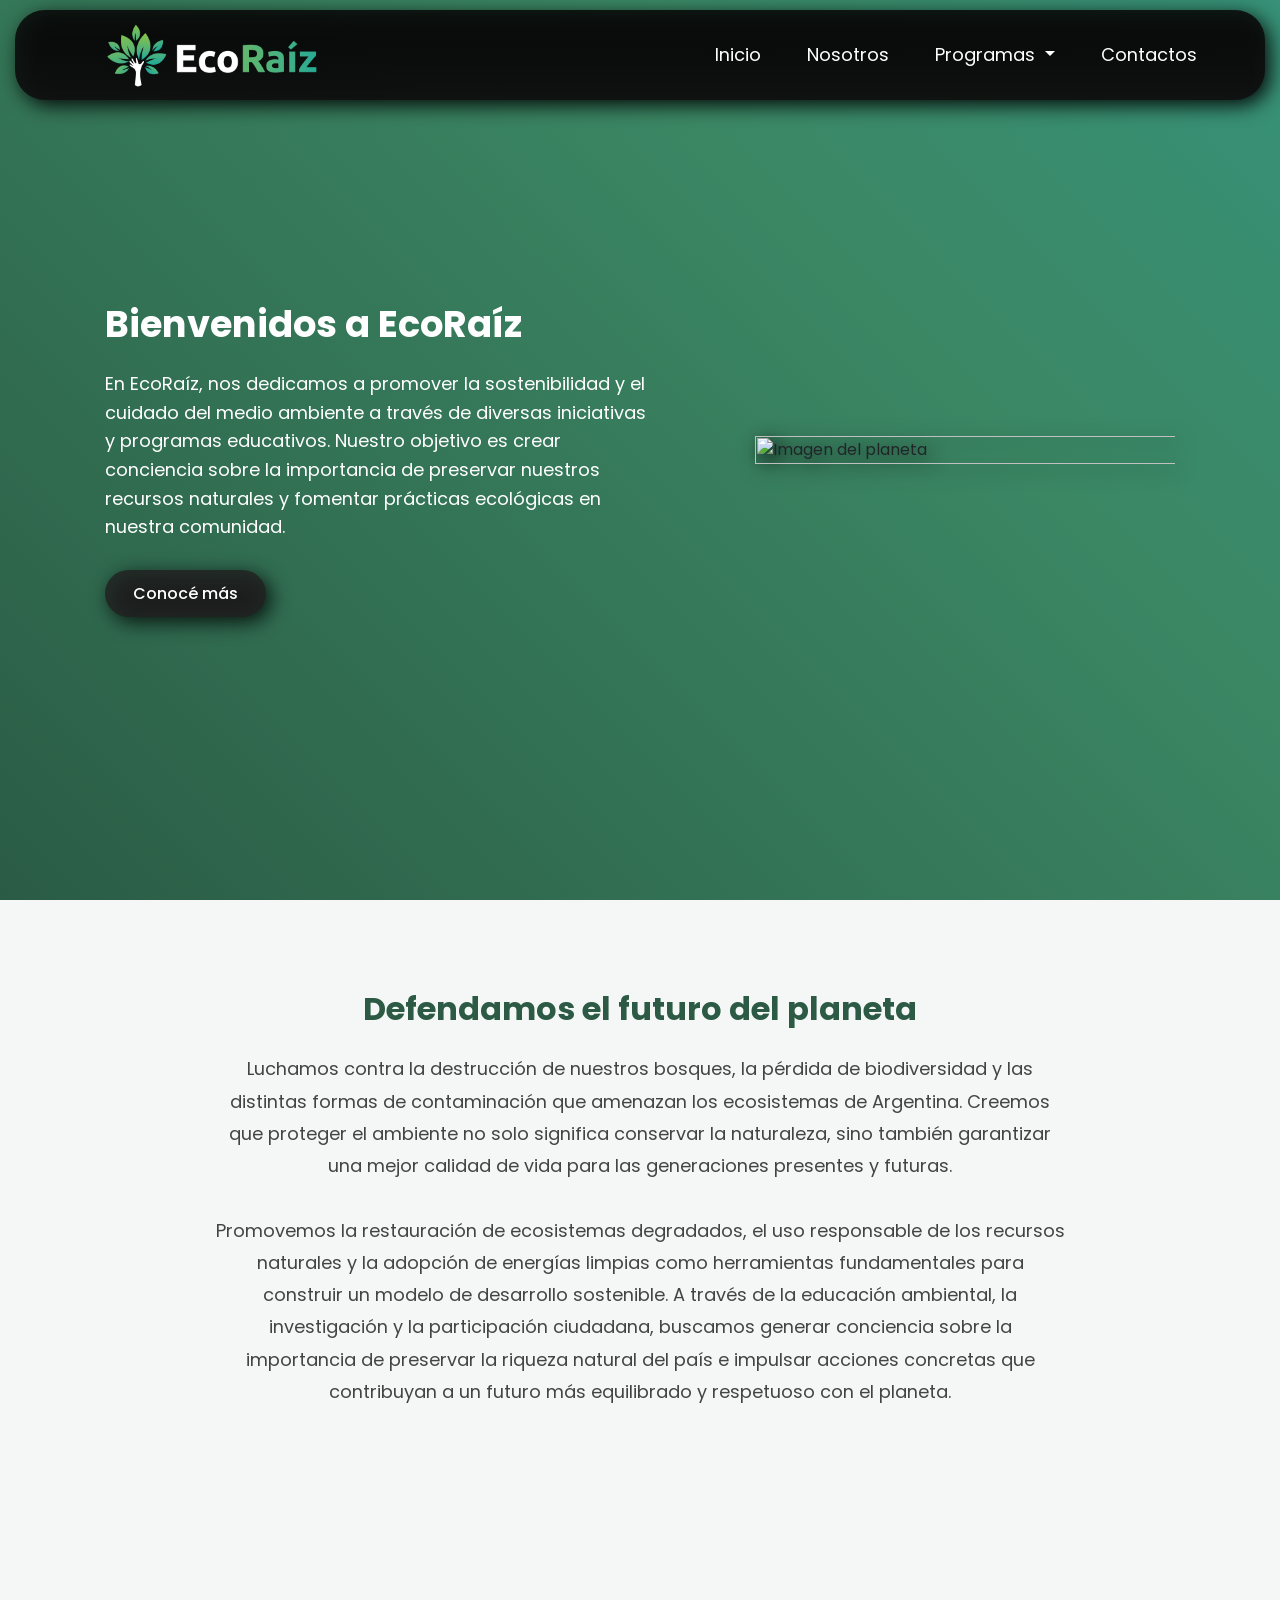
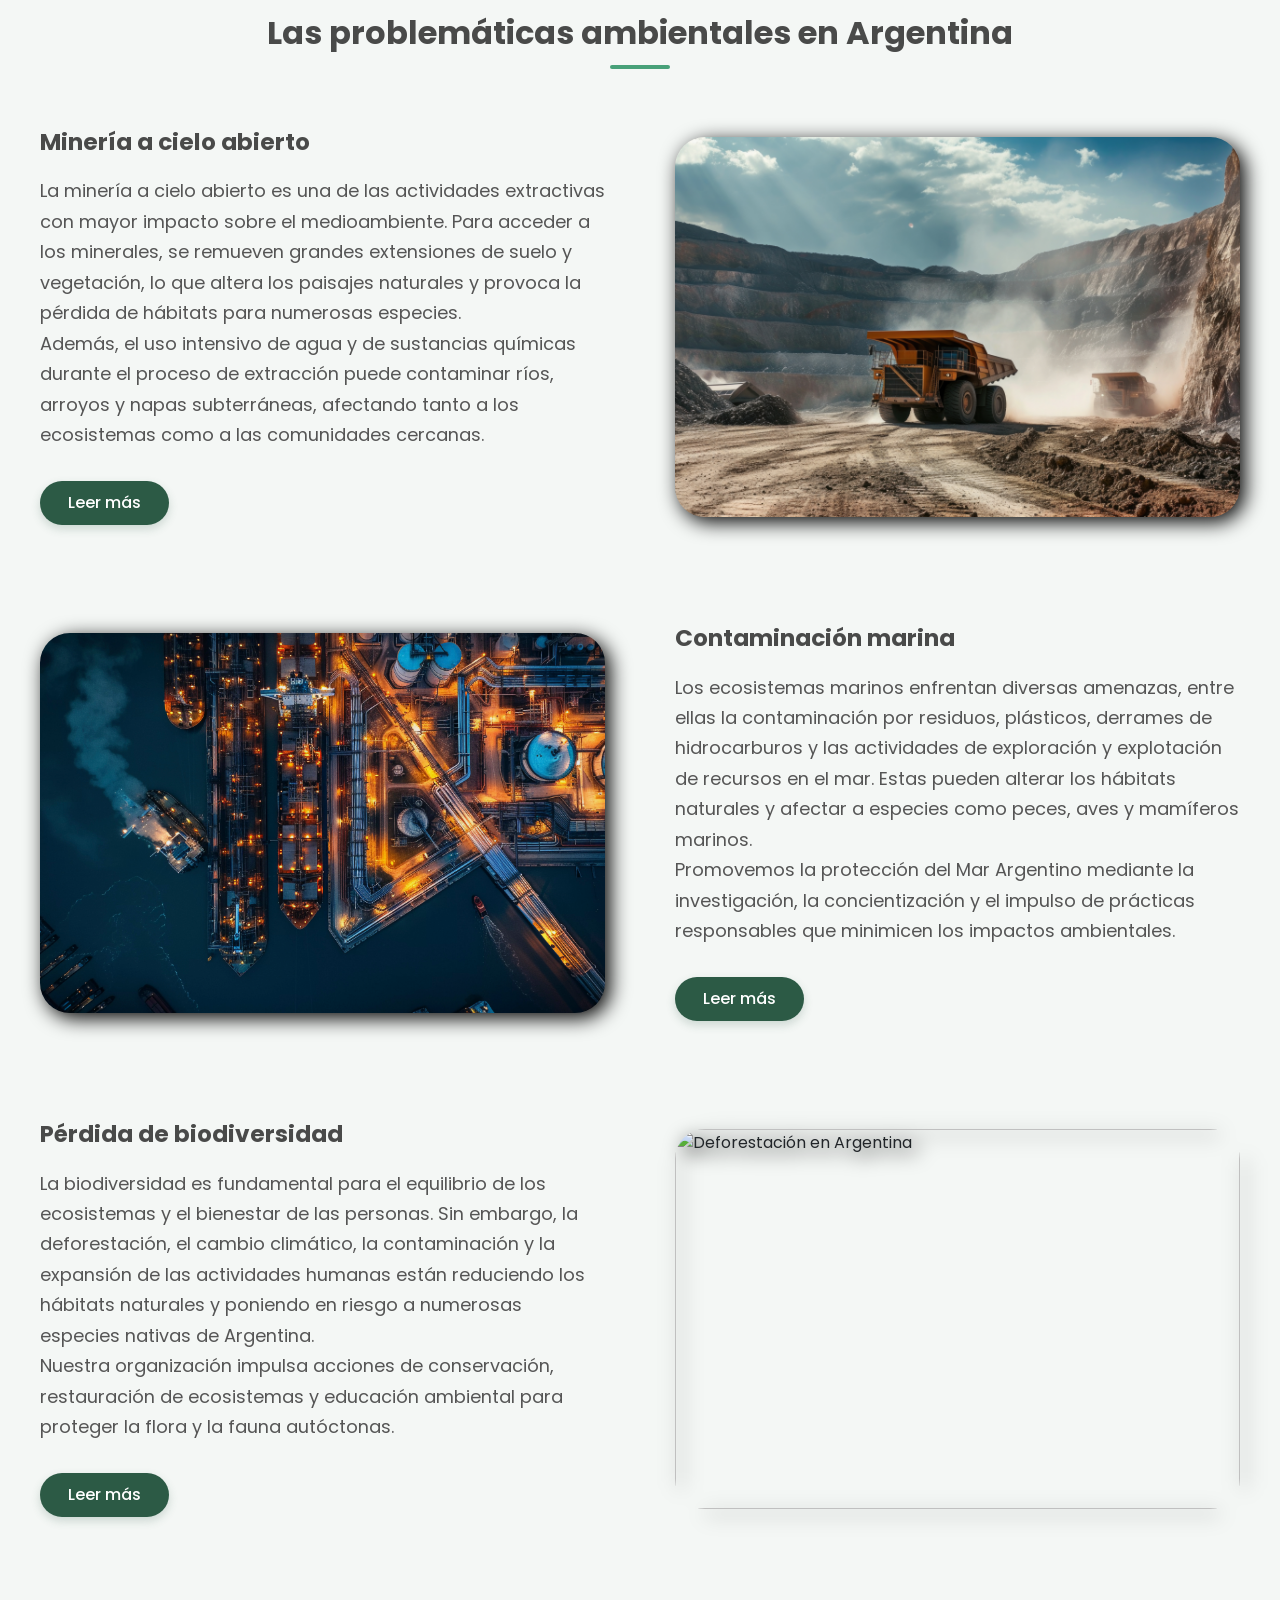
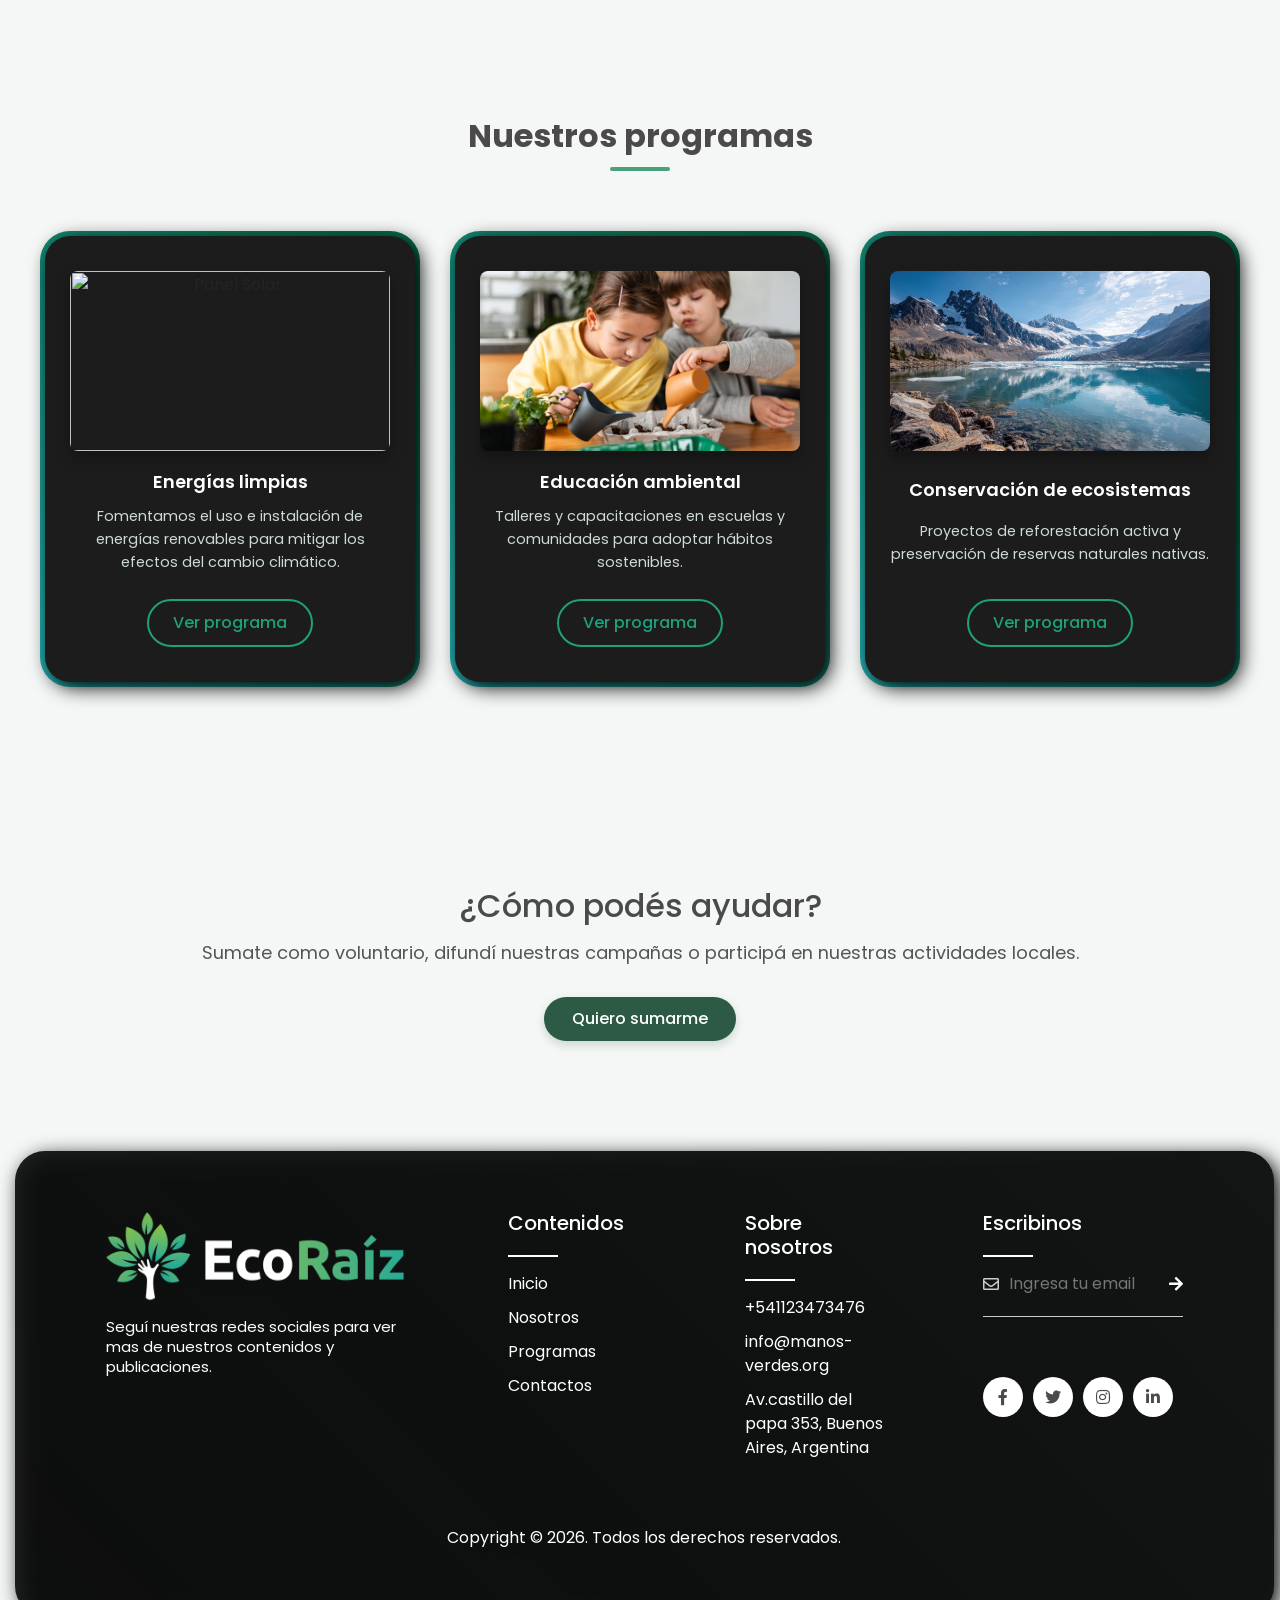
==== index.html @ 41d7d6b5 "index modelo terminado (puede modificarse)" ====
<DOCTYPE hmtl>
    <html lang="es">
        <head>
            <meta charset="UTF-8">
            <meta name="viewport" content="width=device-width, initial-scale=1.0">
            <link rel="preconnect" href="https://fonts.googleapis.com">
            <link rel="preconnect" href="https://fonts.gstatic.com" crossorigin>
            <link href="https://fonts.googleapis.com/css2?family=DM+Sans:ital,opsz,wght@0,9..40,100..1000;1,9..40,100..1000&family=Poppins:ital,wght@0,100;0,200;0,300;0,400;0,500;0,600;0,700;0,800;0,900;1,100;1,200;1,300;1,400;1,500;1,600;1,700;1,800;1,900&family=Ubuntu:ital,wght@0,300;0,400;0,500;0,700;1,300;1,400;1,500;1,700&display=swap" rel="stylesheet">
            <title>EcoRaíz</title>
            <link href="https://cdn.jsdelivr.net/npm/bootstrap@5.3.8/dist/css/bootstrap.min.css" rel="stylesheet" integrity="sha384-sRIl4kxILFvY47J16cr9ZwB07vP4J8+LH7qKQnuqkuIAvNWLzeN8tE5YBujZqJLB" crossorigin="anonymous">
            <link rel="stylesheet" type="text/css" href="https://cdnjs.cloudflare.com/ajax/libs/font-awesome/5.15.1/css/all.min.css">
            <link rel="stylesheet" href="./CSS/estilos_css.css">
        </head>
        <body>
            <!-- Encabezado con navegación -->
            <header class="header">
                <div class="logo-container">
                    <a href="index.html" class="logo-link">
                        <img src="img/logo/green-tree-ver-2.png" alt="Logo de EcoRaíz" class="logo">
                    </a>
                </div>
    
                <button class="menu-toggle-btn d-md-none" type="button" data-bs-toggle="collapse" data-bs-target="#navbarNav" aria-controls="navbarNav" aria-expanded="false" aria-label="Toggle navigation">
                    <i class="fas fa-bars"></i>
                </button>

                <nav class="main-nav collapse d-md-flex" id="navbarNav">
                    <ul class="main-nav-list">
                        <li class="main-nav-item"><a class="main-nav-link" href="index.html">Inicio</a></li>
                        <li class="main-nav-item"><a class="main-nav-link" href="nosotros.html">Nosotros</a></li>
            
                        <li class="main-nav-item dropdown">
                            <a class="main-nav-link dropdown-toggle" href="#" id="navbarDropdown" role="button" data-bs-toggle="dropdown" aria-expanded="false">
                                Programas
                            </a>
                            <ul class="dropdown-menu sub-nav-list" aria-labelledby="navbarDropdown">
                                <li><a class="dropdown-item sub-nav-link" href="./programas.html">Energías limpias</a></li>
                                <li><a class="dropdown-item sub-nav-link" href="./Educacion-ambiental-programa.html">Educación ambiental</a></li>
                                <li><a class="dropdown-item sub-nav-link" href="./conservacion-ecosistema-programa.html">Conservación de ecosistemas</a></li>
                            </ul>
                        </li>
            
                        <li class="main-nav-item"><a class="main-nav-link" href="contactos.html">Contactos</a></li>
                    </ul>
                </nav>
            </header>

            <main>
                <!-- Sección hero -->
                <section class="section-hero" id="Bienvenida">
                    <div class="section-content">
                        <div class="hero-details">
                            <h1 class="title">Bienvenidos a EcoRaíz</h1>
                            <p class="description">En EcoRaíz, nos dedicamos a promover la sostenibilidad y el cuidado del medio ambiente a través de diversas iniciativas y programas educativos. 
                            Nuestro objetivo es crear conciencia sobre la importancia de preservar nuestros recursos naturales y fomentar prácticas ecológicas en nuestra comunidad.</p>
                            <div class="buttons">
                                <a href="nosotros.html" class="button-about-us">Conocé más</a>
                            </div>
                        </div>
    
                        <div class="hero-image-wrapper auto-rotate">
                            <img src="img/paisajes/Vector 3d.png" alt="Imagen del planeta" class="hero-image"        >
                        </div>
                    </div>
                </section>

                <!-- Sección accion -->
                <section id="Acción" class="section-middle">
                    <div class="section-content-action">
                        <h2>Defendamos el futuro del planeta</h2>
                        <p>Luchamos contra la destrucción de nuestros bosques, la pérdida de biodiversidad y las distintas formas de contaminación que amenazan los ecosistemas de Argentina. Creemos que proteger el ambiente no solo significa conservar la naturaleza, sino también garantizar una mejor calidad de vida para las generaciones presentes y futuras. <br><br>
                        Promovemos la restauración de ecosistemas degradados, el uso responsable de los recursos naturales y la adopción de energías limpias como herramientas fundamentales para construir un modelo de desarrollo sostenible. A través de la educación ambiental, la investigación y la participación ciudadana, buscamos generar conciencia sobre la importancia de preservar la riqueza natural del país e impulsar acciones concretas que contribuyan a un futuro más equilibrado y respetuoso con el planeta.</p>
                    </div>
                </section>

                <!-- Sección problematicas -->
                <section id="Problemáticas" class="section-problems">
                    <h2 class="section-title">Las problemáticas ambientales en Argentina</h2>

                    <article class="minera problems">
                        <div class="problem-content">
                            <h3>Minería a cielo abierto</h3>
                            <p>La minería a cielo abierto es una de las actividades extractivas con mayor impacto sobre el medioambiente. Para acceder a los minerales, se remueven grandes extensiones de suelo y vegetación, lo que altera los paisajes naturales y provoca la pérdida de hábitats para numerosas especies. <br>
                            Además, el uso intensivo de agua y de sustancias químicas durante el proceso de extracción puede contaminar ríos, arroyos y napas subterráneas, afectando tanto a los ecosistemas como a las comunidades cercanas.</p>
                            <a href="#" class="btn-problem">Leer más</a>
                        </div>
                        <div class="problem-image">
                            <img src="img/problematicas/heavy-machinery-used-construction-industry-engineering.jpg" alt="Explotación minera a cielo abierto">
                        </div>
                    </article>

                    <article class="marina problems">
                        <div class="problem-content">
                            <h3>Contaminación marina</h3>
                            <p>Los ecosistemas marinos enfrentan diversas amenazas, entre ellas la contaminación por residuos, plásticos, derrames de hidrocarburos y las actividades de exploración y explotación de recursos en el mar. Estas pueden alterar los hábitats naturales y afectar a especies como peces, aves y mamíferos marinos.<br>
                            Promovemos la protección del Mar Argentino mediante la investigación, la concientización y el impulso de prácticas responsables que minimicen los impactos ambientales.</p>
                            <a href="#" class="btn-problem">Leer más</a>
                        </div>
                        <div class="problem-image">
                            <img src="img/problematicas/scene-with-photorealistic-logistics-operations-proceedings.jpg" alt="Contaminación marina de mineras offshore">
                        </div>
                    </article>

                    <article class="deforestacion problems">
                        <div class="problem-content">
                            <h3>Pérdida de biodiversidad</h3>
                            <p>La biodiversidad es fundamental para el equilibrio de los ecosistemas y el bienestar de las personas. Sin embargo, la deforestación, el cambio climático, la contaminación y la expansión de las actividades humanas están reduciendo los hábitats naturales y poniendo en riesgo a numerosas especies nativas de Argentina.<br>
                            Nuestra organización impulsa acciones de conservación, restauración de ecosistemas y educación ambiental para proteger la flora y la fauna autóctonas.</p>
                            <a href="#" class="btn-problem">Leer más</a>
                        </div>
                        <div class="problem-image">
                            <img src="img/problematicas/forest-fire-devastation-scorched-earth.jpg" alt="Deforestación en Argentina">
                        </div>
                    </article>
                </section>  

                <!-- Sección programas -->
                <section id="Programas" class="section-programs-wrapper">
                    <h2 class="section-title">Nuestros programas</h2>
                    <div class="programs-container">
                        <div class="program-card card-energia">
                            <div class="card-inner">
                                <div class="card-image-wrapper">
                                    <img src="img/programas/person-near-alternative-energy-plant.jpg" alt="Panel Solar" class="card-img">
                                </div>
                                <h3>Energías limpias</h3>
                                <p>Fomentamos el uso e instalación de energías renovables para mitigar los efectos del cambio climático.</p>
                                <a href="./programas.html" class="btn-card">Ver programa</a>
                            </div>
                        </div>

                        <div class="program-card card-educacion">
                            <div class="card-inner">
                                <div class="card-image-wrapper">
                                <img src="img/programas/sister-brother-watering-seeds-home.jpg" alt="Niños plantando" class="card-img">
                                </div>
                                <h3>Educación ambiental</h3>
                                <p>Talleres y capacitaciones en escuelas y comunidades para adoptar hábitos sostenibles.</p>
                                <a href="./Educacion-ambiental-programa.html" class="btn-card">Ver programa</a>
                            </div>
                        </div>

                        <div class="program-card card-conservacion">
                            <div class="card-inner">
                                <div class="card-image-wrapper">
                                    <img src="img/programas/paisaje1.jpg" alt="Bosque nativo" class="card-img">
                                </div>
                                <h3>Conservación de ecosistemas</h3>
                                <p>Proyectos de reforestación activa y preservación de reservas naturales nativas.</p>
                                <a href="./conservacion-ecosistema-programa.html" class="btn-card">Ver programa</a>
                            </div>
                        </div>
                    </div>
                </section>

                <!-- Como ayudar -->
                <section id="ComoAyudar" class="section-help">
                    <div class="help-content">
                        <h2>¿Cómo podés ayudar?</h2>
                        <p>Sumate como voluntario, difundí nuestras campañas o participá en nuestras actividades locales.</p>
                        <a href="contactos.html" class="btn-problem">Quiero sumarme</a>
                    </div>
                </section>
            </main>

            <!-- Pie de la Pagina -->
            <footer>
                <div class="footer-wrap"> <div class="footer-col-1"> <img src="img/logo/green-tree-ver-2.png" class="footer-logo" alt="Logo de EcoRaíz">
                        <p>Seguí nuestras redes sociales para ver mas de nuestros contenidos y publicaciones.</p>
                    </div>
                    <div class="footer-col-2"> <h3>Contenidos</h3>
                        <ul>
                            <li><a href="index.html">Inicio</a></li>
                            <li><a href="nosotros.html">Nosotros</a></li>
                            <li><a href="programas.html">Programas</a></li>
                            <li><a href="contactos.html">Contactos</a></li>
                        </ul>
                    </div>
                    <div class="footer-col-3"> <h3>Sobre nosotros</h3>
                        <ul>
                            <li><a href="tel:+541123473476">+541123473476</a></li>
                            <li><a href="mailto:info@manos-verdes.org">info@manos-verdes.org</a></li>
                            <li><address>Av.castillo del papa 353, Buenos Aires, Argentina</address></li>
                        </ul>
                    </div>
                    <div class="footer-col-4"> <h3>Escribinos</h3>
                        <form>
                            <i class="far fa-envelope"></i>
                            <input type="email" placeholder="Ingresa tu email" required>
                            <button><i class="fas fa-arrow-right"></i></button>
                        </form>
                        <div class="social-icons">
                            <a href="#"><i class="fab fa-facebook-f"></i></a>
                            <a href="#"><i class="fab fa-twitter"></i></a>
                            <a href="#"><i class="fab fa-instagram"></i></a>
                            <a href="#"><i class="fab fa-linkedin-in"></i></a>
                        </div>
                    </div>
                </div>
                <div class="footer-2">
                    <p>Copyright &copy; 2026. Todos los derechos reservados.</p>
                </div>
            </footer>
            <script src="https://cdn.jsdelivr.net/npm/bootstrap@5.3.3/dist/js/bootstrap.bundle.min.js"></script>
        </body>
    </html>
---- CSS/estilos_css.css ----
*{
    margin: 0px;
    padding: 0px;
    box-sizing: border-box;
    font-family: "Poppins", sans-serif;
}



/* body */
body{
	line-height: 1.5;
	font-family: 'Poppins', sans-serif;
    background-color: #f4f7f5;
}





/* variables */

:root{

    /* Colores */
    --negro: #000;
    --gris-oscuro: #222222d0;
    --blanco: #fff;
    --verde-1: #48a179;
    --verde-2: #2c5a45;
    --verde-3: #20ca9ac3;
    --verde-4: #347f7f;

    /* Font size */
    --font-size-s: 0.9rem;
    --font-size-n: 1rem;
    --font-size-m: 1.12rem;
    --font-size-l: 1.5rem;
    --font-size-xl: 2rem;
    --font-size-xxl: 2.3rem;

    /* Font weight */
    --font-wight-normal: 400;
    --font-wight-medium: 500;
    --font-wight-semibold: 600;
    --font-wight-bold: 700;

    /* Radio del Brode*/
    --border-radius-s: 8px;
    --border-radius-m: 30px;
    --border-radius-circle: 50%;
    
    /* Site max width */
    --site-max-width: 1300px;
}

/* logo barra de navegación */
.logo{
    max-height: 4rem; 
    width: auto;       
    display: flex;
    margin-left: 20%;
    margin-top: 1%;
}

/* listas*/

ul{
    list-style: none;
}

/* botones */

button{
    cursor: pointer;
    border: none;
    background: none;
}

/* imagen del hero */
img {
    width: 100%;
}

/* Encabezado y barra de navegacion */
header {
    width: calc(100% - 30px); 
    height: 10vh; 
    background: linear-gradient(180deg, #080808da, #121514, #3a3e3e); 
    background-size: 300% 300%;
    border-radius: var(--border-radius-m); 
    color: var(--blanco); 
    margin: 10px 15px; 
    position: fixed;  
    display: flex; 
    align-items: center; 
    z-index: 1000; 
    justify-content: space-between; 
    padding: 0 50px; 
    filter: drop-shadow(5px 5px 10px black);
}

.logo {
    max-height: 4rem; 
    width: auto;       
    display: block;
}

/* Botón hamburguesa estilizado */
.menu-toggle-btn {
    display: none; /* Oculto en escritorio */
    font-size: 1.5rem;
    color: var(--blanco);
    cursor: pointer;
    background: none;
    border: none;
}

header .main-nav {
    display: flex;
    align-items: center;
}

.main-nav .main-nav-list {
    display: flex;
    gap: 10px;
    padding-left: 0;
    margin-bottom: 0;
    list-style: none;
}

.main-nav .main-nav-list .main-nav-link {
    padding: 10px 18px;
    font-size: var(--font-size-m);
    color: var(--blanco);
    border-radius: var(--border-radius-m);
    transition: 0.3s ease;
    text-decoration: none;
    display: inline-block;
}

.main-nav .main-nav-list .main-nav-link:hover,
.main-nav .main-nav-list .dropdown-toggle:focus {
    color: var(--blanco);
    background: var(--verde-3);
}

/* =======================================================
   ESTILOS DEL DROPDOWN (Menú Desplegable)
   ======================================================= */
/* Cuadro flotante del Dropdown en Escritorio */
.main-nav .dropdown-menu {
    /* Mismo degradado exacto de tu navbar principal */
    background: linear-gradient(170deg, #080808da, #121514, #3a3e3e); 
    background-size: 300% 300%;
    /* Mismo radio de borde redondeado de tu web */
    border-radius: var(--border-radius-m);
    margin-top: 15px; 
    box-shadow: 5px 5px 15px rgba(0, 0, 0, 0.5);
    padding: 10px 0;
}

/* Links individuales dentro del dropdown */
.main-nav .dropdown-item {
    color: var(--blanco);
    font-size: var(--font-size-m);
    padding: 10px 24px;
    background: transparent;
    transition: 0.3s ease;
}

/* Hover dentro del dropdown */
.main-nav .dropdown-item:hover {
    background-color: var(--verde-3);
    color: var(--blanco);
    border-radius: var(--border-radius-m);
    width: 100%;
}

/* =======================================================
   MEDIA QUERY: Comportamiento Responsive (Celulares/Tablets)
   ======================================================= */
@media (max-width: 768px) {
    header {
        padding: 0 30px;
    }

    .menu-toggle-btn {
        display: block; 
    }

    header .main-nav.collapse:not(.show) {
        display: none;
    }

    /* Caja de la Hamburguesa Abierta */
    header .main-nav.show {
        display: flex;
        position: absolute;
        top: 105%;
        left: 0;
        width: 100%;
        background: linear-gradient(45deg, #080808f2, #121514ef, #3a3e3ee6);
        backdrop-filter: blur(10px);
        border-radius: var(--border-radius-m);
        padding: 25px 0;
        box-shadow: 0 10px 20px rgba(0, 0, 0, 0.5);
    }

    .main-nav .main-nav-list {
        flex-direction: column;
        width: 100%;
        align-items: center;
        gap: 10px;
    }

    .main-nav .main-nav-list .main-nav-item {
        width: 50%;
        display: flex;
        flex-direction: column;
        align-items: center;
    }

    /* Links principales en celular */
    .main-nav .main-nav-list .main-nav-link {
        width: 100%;
        text-align: center;
    }

    /* EL DROPDOWN ADENTRO DE LA HAMBURGUESA (Diseño Corregido) */
    .main-nav .dropdown-menu.show {
        position: static; /* Resetea el flotado de Bootstrap para expandir el menú */
        transform: none;
        float: none;
        width: 100%; /* Mismo ancho exacto que los botones principales */
        background: linear-gradient(100deg, #080808f2, #121514ef, #3a3e3ee6);
        border-radius: var(--border-radius-m); /* Redondeado idéntico */
        box-shadow: inset 0 0 10px rgba(0,0,0,0.5); /* Sombra interna para dar profundidad */
        margin-top: 8px;
        padding: 10px 0;
        display: flex;
        flex-direction: column;
        align-items: center;
    }

    /* Sublinks de Programas en celular */
    .main-nav .dropdown-item {
        width: 100%;
        text-align: center;
        padding: 12px 0;
        margin: 4px 0;
        border-radius: var(--border-radius-m); /* Sub-botones ovalados */
        font-size: calc(var(--font-size-m) * 0.9);
    }
    
    /* Pequeño ajuste para la flechita del dropdown en mobile */
    .dropdown-toggle::after {
        margin-left: 8px;
        vertical-align: middle;
    }
}

/* hero - index*/

.section-hero {
    height: 100vh;
    width: 100%;
    background: linear-gradient(45deg, #16271f, #3b8764, #27b7be);
    background-size: 300% 300%;
    animation: color 8s ease-in-out infinite;
    display: flex;
    justify-content: center; /* Centra el bloque interno horizontalmente */
    align-items: center; /* Centra el bloque interno verticalmente */
}

@keyframes color {
    0% { background-position: 0 50%; }
    50% { background-position: 100% 50%; }
    100% { background-position: 0 50%; }
}

/* Contenedor interno: Ahora controla el espacio céntrico real */
.section-content {
    display: flex;
    align-items: center;
    justify-content: center; /* Alinea texto e imagen juntos en el centro */
    width: 100%;
    max-width: var(--site-max-width);
    margin: 0 auto;
    padding: 0 40px; /* Margen de seguridad para que no toque los bordes de la pantalla */
    gap: 100px; /* Separación fija y elegante entre el texto y la imagen */
    flex-wrap: wrap; /* Permite que en celulares la imagen baje de forma responsive */
}

/* Bloque de texto equilibrado */
.section-hero .hero-details {
    flex: 1;
    max-width: 550px; /* Evita que el texto se desparrame hacia la izquierda */
    color: var(--blanco);
}

.section-hero .hero-details .title {
    margin-top: 8px;
    font-size: var(--font-size-xxl);
    font-weight: var(--font-wight-bold);
    color: var(--blanco);
    line-height: 1.2;
}

.section-hero .hero-details .description {
    max-width: 100%; /* Corregido de 160% a 100% para respetar su columna */
    margin: 24px 0 40px;
    font-size: var(--font-size-m);
    line-height: 1.6;
}

.section-hero .hero-details .buttons .button-about-us {
   padding: 10px 26px;
   border: 2px solid transparent;
   color: var(--blanco);
   background-color: var(--gris-oscuro);
   border-radius: var(--border-radius-m);
   font-weight: var(--font-wight-medium);
   transition: 0.3s ease;
   text-decoration: none;
   filter: drop-shadow(5px 5px 10px black);
}

.section-hero .hero-details .buttons .button-about-us:hover {
   border-color: var(--blanco);
   color: var(--blanco);
   background: transparent;
   text-decoration: none;
}

/* Bloque de la imagen equilibrado */
.section-hero .hero-image-wrapper {
    flex: 0 0 420px; /* Bajado ligeramente para mejorar la proporción con el texto */
    max-width: 100%; 
    display: flex;
    justify-content: center;
}

.section-hero .hero-image-wrapper .hero-image {
    filter: drop-shadow(5px 5px 10px black);
    width: 150%;
    height: auto;
    display: block;
}


@media (max-width: 768px) {
    
    /* 1. Cambiamos height fijo por min-height para que la sección se estire si el texto es largo */
    .section-hero {
        height: auto; 
        min-height: 100vh;
        padding-top: 14vh; /* Espacio extra arriba para que el menú fijo no tape el título "EcoRaíz" */
        padding-bottom: 40px;
    }

    /* 2. Cambiamos el orden visual: primero el texto, abajo la imagen */
    .section-hero .section-content {
        flex-direction: column;
        gap: 40px; /* Reducimos el espacio exagerado entre el botón y la imagen */
        text-align: center; /* Centramos el texto para una estética mobile clásica */
    }

    /* 3. Permitimos que el bloque de texto use el ancho disponible en el centro */
    .section-hero .hero-details {
        max-width: 100%;
        display: flex;
        flex-direction: column;
        align-items: center; /* Centra el botón horizontalmente en móviles */
    }

    /* 4. Achicamos un poco la imagen en celulares para que no ocupe toda la pantalla */
    .section-hero .hero-image-wrapper {
        flex: 0 0 auto;
        width: 80%; /* Ocupa el 80% del ancho del celular */
        max-width: 300px;
    }
}


/* main */
main{
    background-color: #f4f7f5;
}


/* =======================================================
   REGLAS GENERALES COMPARTIDAS
   ======================================================= */
.section-title {
    text-align: center;
    font-size: var(--font-size-xl);
    font-weight: var(--font-wight-bold);
    color: var(--gris-oscuro);
    margin-bottom: 60px;
}

.section-title::after {
    content: '';
    display: block;
    width: 60px;
    height: 4px;
    background-color: var(--verde-1);
    margin: 12px auto 0;
    border-radius: 2px;
}

/* =======================================================
   SECCIÓN DE ACCIÓN (Contenido centrado y elegante)
   ======================================================= */
.section-middle {
    background-color: #f4f7f5; /* Un fondo blanco-verdoso ecológico muy sutil */
    padding: 90px 20px;
    display: flex;
    justify-content: center;
}

.section-content-action {
    max-width: 850px; /* Evita que las líneas sean infinitas, mejorando la lectura */
    text-align: center;
}

.section-content-action h2 {
    font-size: var(--font-size-xl);
    color: var(--verde-2);
    margin-bottom: 25px;
    font-weight: var(--font-wight-bold);
}

.section-content-action p {
    font-size: var(--font-size-m);
    color: #444;
    line-height: 1.8;
}

/* =======================================================
   SECCIÓN DE PROBLEMÁTICAS (Texto Izq - Imagen Der constante)
   ======================================================= */
.section-problems {
    max-width: var(--site-max-width);
    margin: 0 auto;
    padding: 100px 40px;
}

.problems {
    display: flex;
    align-items: center;
    gap: 70px;
    margin-bottom: 100px;
}

.problems:last-child {
    margin-bottom: 0;
}

.problem-content, .problem-image {
    flex: 1;
    min-width: 300px;
}

.problem-content h3 {
    font-size: calc(var(--font-size-m) * 1.3);
    color: var(--gris-oscuro);
    margin-bottom: 20px;
    font-weight: var(--font-wight-bold);
}

.problem-content p {
    font-size: var(--font-size-m);
    color: #555;
    line-height: 1.7;
    margin-bottom: 30px;
}

/* El botón solicitado para los artículos */
.btn-problem {
    display: inline-block;
    padding: 10px 28px;
    background-color: var(--verde-2);
    color: var(--blanco);
    text-decoration: none;
    font-weight: var(--font-wight-medium);
    border-radius: var(--border-radius-m);
    transition: background-color 0.3s ease, transform 0.2s ease;
    box-shadow: 0 4px 10px rgba(44, 90, 69, 0.2);
}

.btn-problem:hover {
    background-color: var(--verde-1);
    color: var(--blanco);
    text-decoration: none;
    transform: translateY(-2px);
}

.problem-image img {
    width: 100%;
    height: 380px;
    object-fit: cover;
    border-radius: var(--border-radius-m);
    filter: drop-shadow(5px 5px 10px black);
}

.marina.problems {
    flex-direction: row-reverse;
}

@media (max-width: 992px) {
    /* Apila todos los artículos en vertical en su orden natural (Texto arriba, Imagen abajo) */
    .problems {
        flex-direction: column; 
        gap: 35px;
        margin-bottom: 70px;
    }
    
    /* Forzamos a que la marina también siga el orden vertical natural */
    .marina.problems {
        flex-direction: column; 
    }

    .problem-image img {
        height: 280px; /* Altura controlada para celulares */
    }

    .section-problems, .section-programs-wrapper {
        padding: 60px 20px;
    }
}

/* =======================================================
   SECCIÓN PROGRAMAS (Cards en Fila, Fondos de Color y Bordes de Gradiente)
   ======================================================= */
.section-programs-wrapper {
    background-color: #f4f7f5; /* Mantiene el fondo grisáceo general de tu main */
    padding: 100px 40px;
}

.programs-container {
    max-width: var(--site-max-width);
    margin: 0 auto;
    display: grid;
    /* Fuerza a que los 3 elementos estén en la misma fila en escritorio */
    grid-template-columns: repeat(3, 1fr); 
    gap: 30px;
}

/* Estructura base de la tarjeta (crea el efecto de borde con degradado) */
.program-card {
    position: relative;
    border-radius: var(--border-radius-m); 
    padding: 5px; /* Aumentado a 5px para que el borde sea bien notorio */
    
    /* Degradado de súper contraste: Verde brillante, Turquesa eléctrico y Blanco destello */
    background: linear-gradient(45deg, #20ca9a, #27b7be, #076d48, #138967); 
    background-size: 300% 300%; 
    
    /* Animación continua */
    animation: color 1.5s ease-in-out infinite; /* Un poco más rápida (8s) para que se note el movimiento */
    transition: transform 0.4s cubic-bezier(0.175, 0.885, 0.32, 1.275), box-shadow 0.4s ease;
}

/* Efecto hover: el borde se mueve ligeramente y la tarjeta sube */
.program-card:hover {
    transform: translateY(-12px); 
    animation: color 3s linear infinite; /* En hover gira rápido y continuo */
    
    /* Un destello de neón que calca los colores del borde */
    box-shadow: 0 0 25px rgba(39, 183, 190, 0.6), 0 0 50px rgba(32, 202, 154, 0.3); 
}

/* Contenedor interno: Define el color de fondo de cada tarjeta (No blanco) */
.card-inner {
    height: 100%;
    border-radius: calc(var(--border-radius-m) - 5px); /* Ajuste perfecto al nuevo grosor */
    padding: 35px 25px;
    display: flex;
    flex-direction: column;
    align-items: center;
    text-align: center;
    justify-content: space-between;
}

/* Colores personalizados combinables y únicos para cada tarjeta */
.card-inner {
    background-color: #1b1c1b; /* Negro con un toque de verde pino */
    filter: drop-shadow(5px 5px 10px black);
}


/* Diseño de las Imágenes dentro de las Cards */
.card-image-wrapper {
    width: 100%;
    height: 180px;
    overflow: hidden;
    border-radius: var(--border-radius-s); /* Esquinas suavizadas para la foto */
    margin-bottom: 20px;
    box-shadow: 0 8px 15px rgba(0, 0, 0, 0.3);
}

.card-img {
    width: 100%;
    height: 100%;
    object-fit: cover; /* Ajusta la foto sin deformarla */
    transition: transform 0.4s ease;
}

.program-card:hover .card-img {
    transform: scale(1.08); /* Pequeño zoom en la foto al pasar el mouse */
}

/* Textos dentro de las tarjetas */
.program-card h3 {
    font-size: var(--font-size-m);
    color: var(--blanco); /* Forzado a blanco para contrastar con los fondos oscuros */
    margin-bottom: 12px;
    font-weight: var(--font-wight-semibold);
}

.program-card p {
    font-size: var(--font-size-s);
    color: #cedad4; /* Gris claro/verdoso suave para lectura descansada */
    line-height: 1.6;
    margin-bottom: 25px;
}

/* Botones adaptados al estilo oscuro */
.btn-card {
    display: inline-block;
    padding: 10px 24px;
    border: 2px solid var(--verde-3);
    color: var(--verde-3);
    text-decoration: none;
    border-radius: var(--border-radius-m);
    font-weight: var(--font-wight-medium);
    transition: all 0.3s ease;
}

.btn-card:hover {
    background-color: var(--verde-3);
    color: var(--negro);
    text-decoration: none;
    box-shadow: 0 0 15px var(--verde-3);
}

/* =======================================================
   OPTIMIZACIÓN RESPONSIVE
   ======================================================= */
@media (max-width: 992px) {
    .programs-container {
        /* En tablets se ponen de a 2 o 1 columna automáticamente si no entran */
        grid-template-columns: repeat(auto-fit, minmax(280px, 1fr));
        gap: 25px;
    }
}
/* =======================================================
   SECCIÓN COMO AYUDAR (Cierre antes del footer)
   ======================================================= */
.section-help {
    padding: 100px 20px;
    text-align: center;
}

.help-content h2 {
    font-size: var(--font-size-xl);
    color: var(--gris-oscuro);
    margin-bottom: 15px;
}

.help-content p {
    font-size: var(--font-size-m);
    color: #555;
    margin-bottom: 30px;
}

/* =======================================================
   MEDIA QUERY (Optimización Móvil)
   ======================================================= */
@media (max-width: 992px) {
    .problems {
        flex-direction: column; /* Apila imagen debajo de texto */
        gap: 35px;
        margin-bottom: 70px;
    }
    
    .problem-image img {
        height: 280px;
    }

    .section-problems, .section-programs-wrapper {
        padding: 60px 20px;
    }
}



/* Footer */
footer {
    width: 98.35%;
    position: relative; /* Corregido: 'flex' no es un valor válido para position, lo ideal es relative o block */
    bottom: 0;
    background: linear-gradient(45deg, #080808da, #121514, #3a3e3e);
    background-size: 300% 300%;
    border-radius: var(--border-radius-m);
    color: var(--blanco);
    padding: 50px 20px;
    margin: 10px 15px;
    filter: drop-shadow(5px 5px 10px black);
}

.footer-logo {
    width: 100%; /* Ajustado para que responda al contenedor de la columna */
    max-width: 300px;
    height: auto;     
}

.footer-wrap { /* Cambiado de .container */
    width: 90%;
    margin: auto;
    display: flex;
    justify-content: space-between;
    align-items: flex-start;
    flex-wrap: wrap;
}

.footer-wrap h3::after {
    content: "";
    display: block;
    height: 2px;
    width: 50px;
    background: #fff;
    margin-top: 20px;
}

.footer-wrap li a:hover {
    color: var(--verde-3);
    transition: all 0.5s ease;
}

.footer-col-1 { /* Cambiado de .col-1 */
    flex-basis: 30%;
    padding: 10px;
    margin-bottom: 20px;
}

.footer-col-1 p {
    color: inherit;
    font-size: 15px;
    line-height: 20px;
    padding-top: 15px;
}

.footer-col-2 { /* Cambiado de .col-2 */
    flex-basis: 15%;
    padding: 10px;
    margin-bottom: 20px;
}

.footer-col-2 h3 {
    color: var(--blanco);
    font-size: 20px;
    margin-bottom: 15px;
}

.footer-col-2 ul {
    list-style: none;
}

.footer-col-2 ul li {
    margin-bottom: 10px;
}

.footer-col-2 ul li a {
    color: var(--blanco);
    text-decoration: none;
}

.footer-col-3 { /* Cambiado de .col-3 */
    flex-basis: 15%;
    padding: 10px;
    margin-bottom: 20px;
}

.footer-col-3 h3 {
    color: var(--blanco);
    font-size: 20px;
    margin-bottom: 15px;
}

.footer-col-3 ul {
    list-style: none;
}

.footer-col-3 ul li {
    margin-bottom: 10px;
}

.footer-col-3 ul li a {
    color: var(--blanco);
    text-decoration: none;
}

.footer-col-4 { /* Cambiado de .col-4 */
    flex-basis: 20%;
    padding: 10px;
    margin-bottom: 20px;
}

.footer-col-4 h3 {
    color: var(--blanco);
    font-size: 20px;
    margin-bottom: 15px;
}

form {
    display: flex;
    justify-content: space-between;
    align-items: center;
    border-bottom: 1px solid #ccc;
    padding-bottom: 20px;
}

form .far {
    color: #ccc;
    margin-right: 10px;
}

form input {
    background: transparent;
    width: 100%;
    border: none;
    color: var(--blanco);
    outline: none;
}

form button {
    background: transparent;
    border: none;
    color: var(--blanco);
    cursor: pointer;
    outline: none;
}

.social-icons {
    margin-top: 60px;
    display: flex;
}

.social-icons a {
    display: flex;
    width: 40px;
    height: 40px;
    background: var(--blanco);
    color: var(--gris-oscuro);
    text-decoration: none;
    text-align: center;
    justify-content: center;
    align-items: center;
    line-height: 40px;
    border-radius: 50%;
    margin-right: 10px;
    margin-bottom: 10px;
    transition: all 0.5s ease;
}

.social-icons a:hover {
    background: var(--verde-3);
    color: var(--blanco);
    transition: all 0.5s ease;
}

.footer-2 {
    width: 100%;
    color: var(--blanco);
    padding-top: 20px;
    text-align: center;
}

.footer-col-2 ul, 
.footer-col-3 ul {
    padding-left: 0;
    margin-left: 0;
}
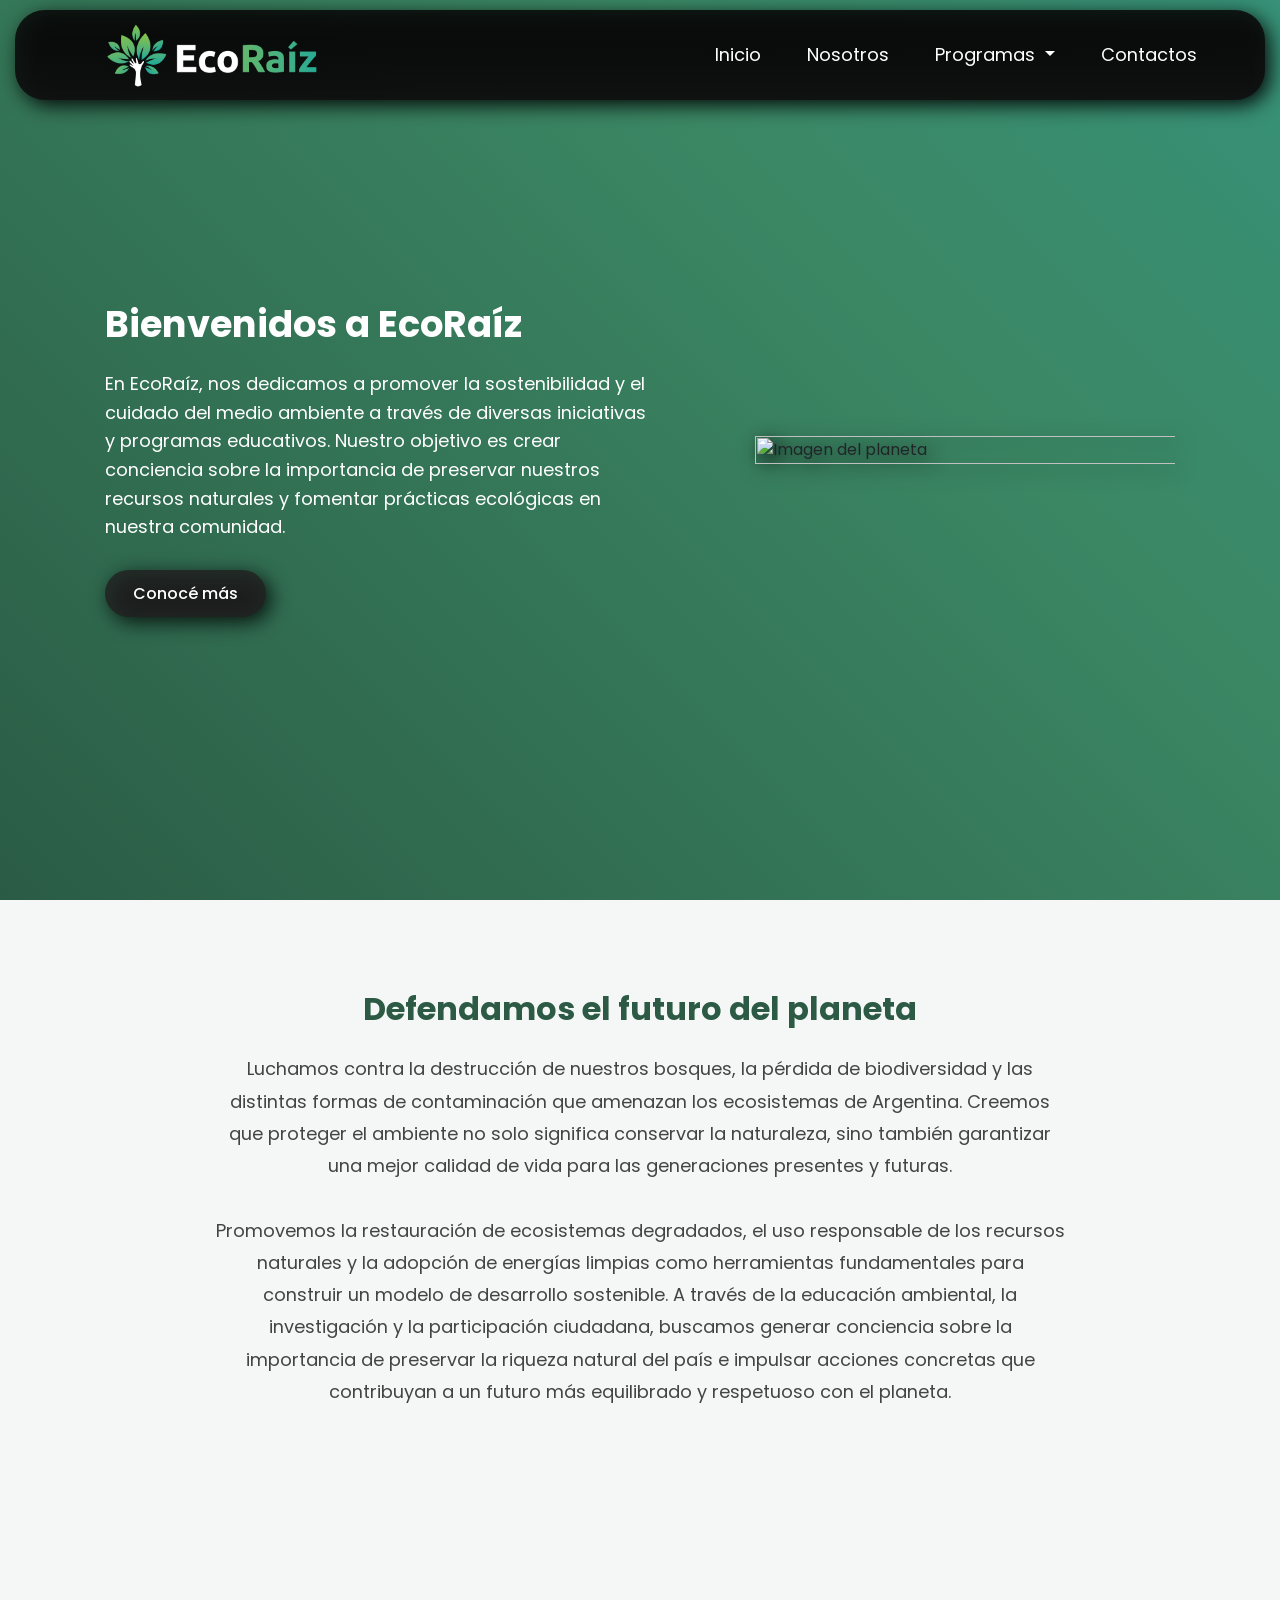
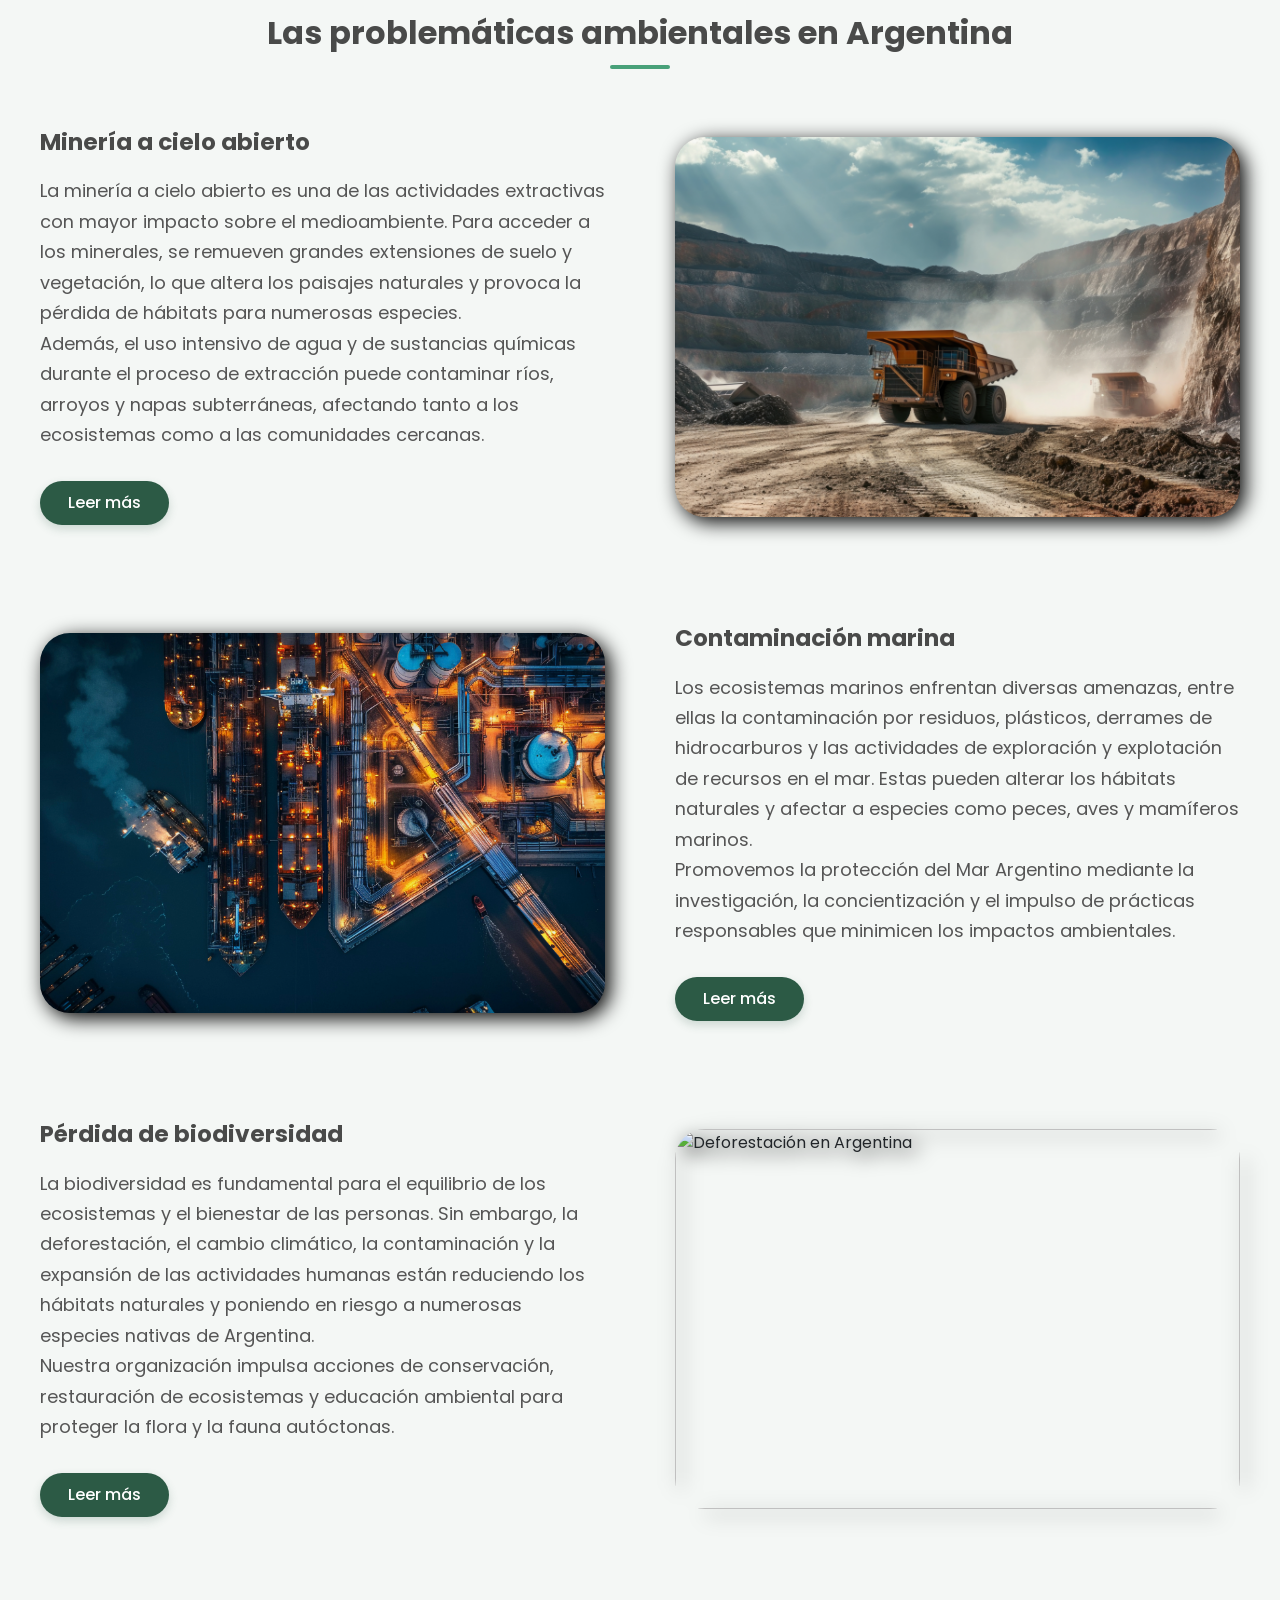
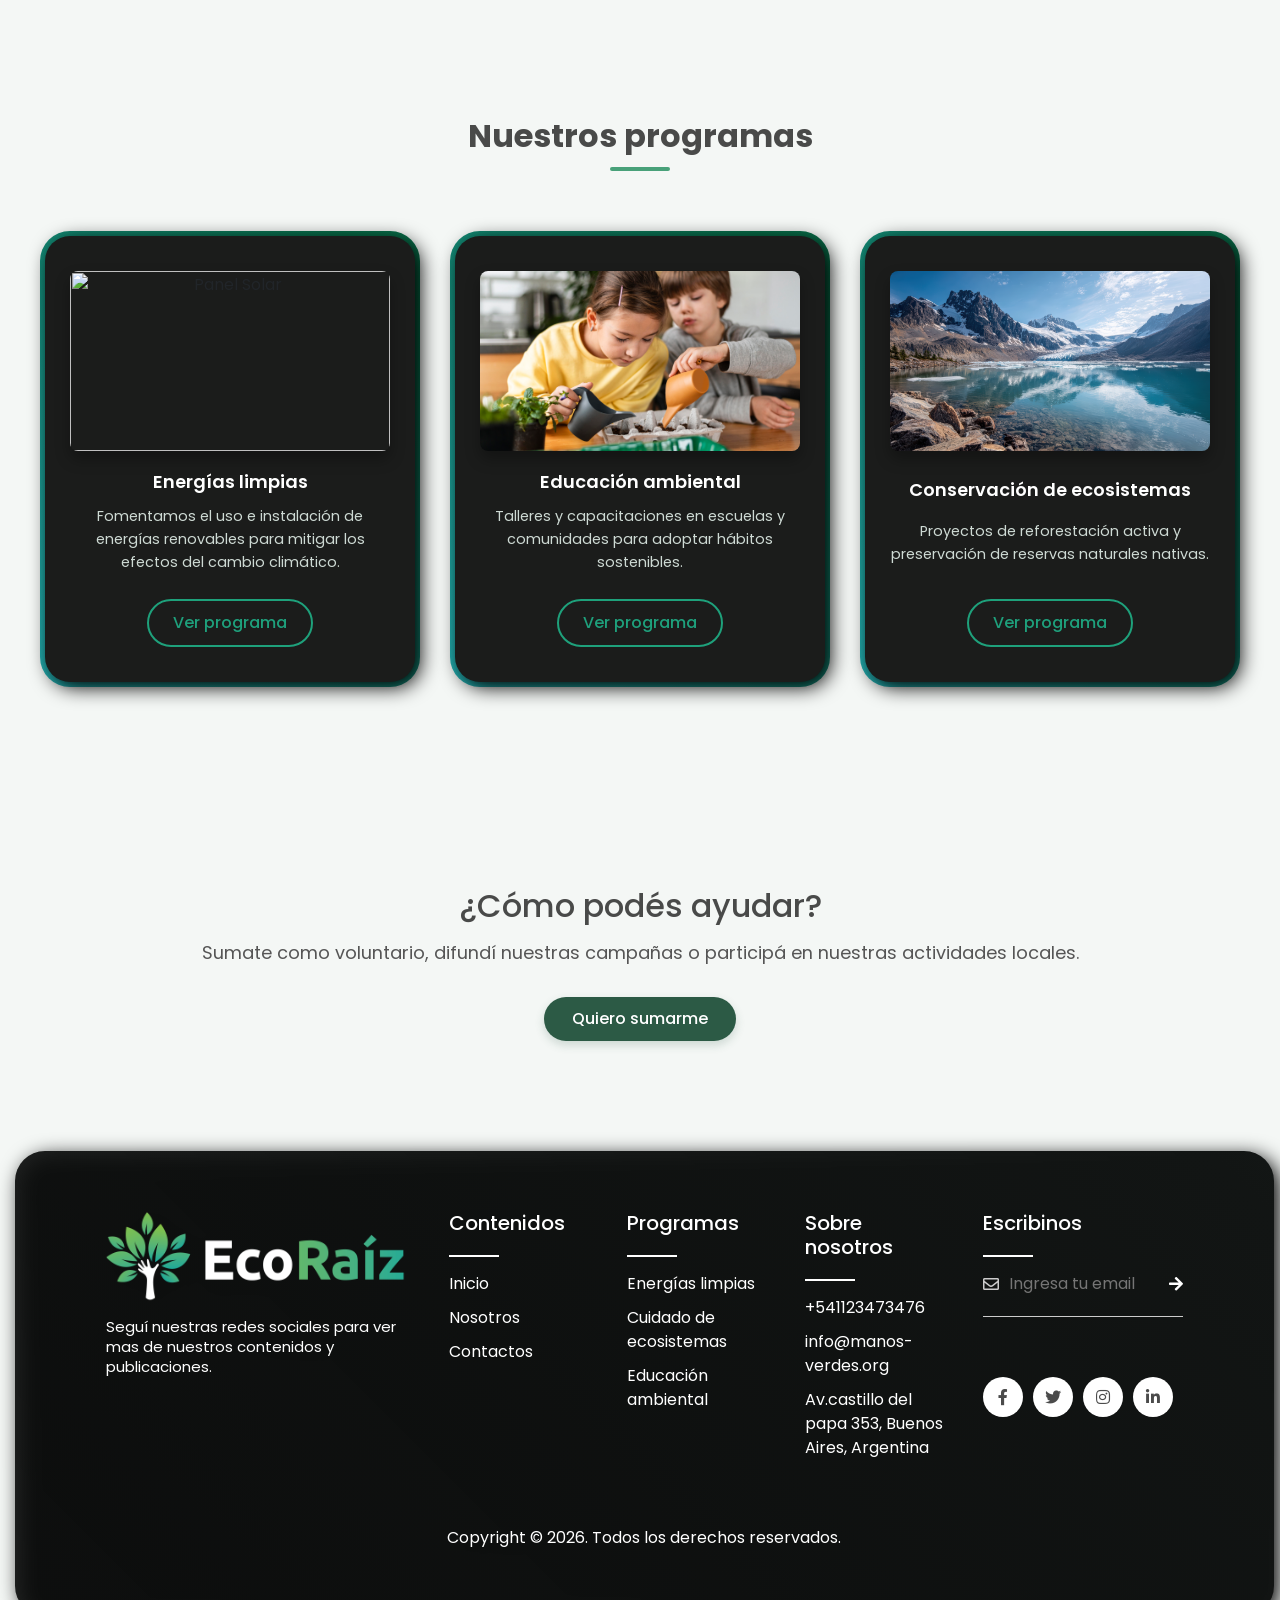
==== commit 47b1d585: "modificacion footer, incorporacion de seccion programas" ====
--- a/index.html
+++ b/index.html
@@ -1,209 +1,222 @@
 <DOCTYPE hmtl>
-    <html lang="es">
-        <head>
-            <meta charset="UTF-8">
-            <meta name="viewport" content="width=device-width, initial-scale=1.0">
-            <link rel="preconnect" href="https://fonts.googleapis.com">
-            <link rel="preconnect" href="https://fonts.gstatic.com" crossorigin>
-            <link href="https://fonts.googleapis.com/css2?family=DM+Sans:ital,opsz,wght@0,9..40,100..1000;1,9..40,100..1000&family=Poppins:ital,wght@0,100;0,200;0,300;0,400;0,500;0,600;0,700;0,800;0,900;1,100;1,200;1,300;1,400;1,500;1,600;1,700;1,800;1,900&family=Ubuntu:ital,wght@0,300;0,400;0,500;0,700;1,300;1,400;1,500;1,700&display=swap" rel="stylesheet">
-            <title>EcoRaíz</title>
-            <link href="https://cdn.jsdelivr.net/npm/bootstrap@5.3.8/dist/css/bootstrap.min.css" rel="stylesheet" integrity="sha384-sRIl4kxILFvY47J16cr9ZwB07vP4J8+LH7qKQnuqkuIAvNWLzeN8tE5YBujZqJLB" crossorigin="anonymous">
-            <link rel="stylesheet" type="text/css" href="https://cdnjs.cloudflare.com/ajax/libs/font-awesome/5.15.1/css/all.min.css">
-            <link rel="stylesheet" href="./CSS/estilos_css.css">
-        </head>
-        <body>
-            <!-- Encabezado con navegación -->
-            <header class="header">
-                <div class="logo-container">
-                    <a href="index.html" class="logo-link">
-                        <img src="img/logo/green-tree-ver-2.png" alt="Logo de EcoRaíz" class="logo">
-                    </a>
-                </div>
+<html lang="es">
+    <head>
+        <meta charset="UTF-8">
+        <meta name="viewport" content="width=device-width, initial-scale=1.0">
+        <link rel="preconnect" href="https://fonts.googleapis.com">
+        <link rel="preconnect" href="https://fonts.gstatic.com" crossorigin>
+        <link href="https://fonts.googleapis.com/css2?family=DM+Sans:ital,opsz,wght@0,9..40,100..1000;1,9..40,100..1000&family=Poppins:ital,wght@0,100;0,200;0,300;0,400;0,500;0,600;0,700;0,800;0,900;1,100;1,200;1,300;1,400;1,500;1,600;1,700;1,800;1,900&family=Ubuntu:ital,wght@0,300;0,400;0,500;0,700;1,300;1,400;1,500;1,700&display=swap" rel="stylesheet">
+        <title>EcoRaíz</title>
+        <link href="https://cdn.jsdelivr.net/npm/bootstrap@5.3.8/dist/css/bootstrap.min.css" rel="stylesheet" integrity="sha384-sRIl4kxILFvY47J16cr9ZwB07vP4J8+LH7qKQnuqkuIAvNWLzeN8tE5YBujZqJLB" crossorigin="anonymous">
+        <link rel="stylesheet" type="text/css" href="https://cdnjs.cloudflare.com/ajax/libs/font-awesome/5.15.1/css/all.min.css">
+        <link rel="stylesheet" href="./CSS/estilos_css.css">
+    </head>
+    <body>
+        <!-- Encabezado con navegación -->
+        <header class="header">
+            <div class="logo-container">
+                <a href="index.html" class="logo-link">
+                    <img src="img/logo/green-tree-ver-2.png" alt="Logo de EcoRaíz" class="logo">
+                </a>
+            </div>
     
-                <button class="menu-toggle-btn d-md-none" type="button" data-bs-toggle="collapse" data-bs-target="#navbarNav" aria-controls="navbarNav" aria-expanded="false" aria-label="Toggle navigation">
-                    <i class="fas fa-bars"></i>
-                </button>
-
-                <nav class="main-nav collapse d-md-flex" id="navbarNav">
-                    <ul class="main-nav-list">
-                        <li class="main-nav-item"><a class="main-nav-link" href="index.html">Inicio</a></li>
-                        <li class="main-nav-item"><a class="main-nav-link" href="nosotros.html">Nosotros</a></li>
+            <button class="menu-toggle-btn d-md-none" type="button" data-bs-toggle="collapse" data-bs-target="#navbarNav" aria-controls="navbarNav" aria-expanded="false" aria-label="Toggle navigation">
+                <i class="fas fa-bars"></i>
+            </button>
+
+            <nav class="main-nav collapse d-md-flex" id="navbarNav">
+                <ul class="main-nav-list">
+                    <li class="main-nav-item"><a class="main-nav-link" href="index.html">Inicio</a></li>
+                    <li class="main-nav-item"><a class="main-nav-link" href="nosotros.html">Nosotros</a></li>
             
-                        <li class="main-nav-item dropdown">
-                            <a class="main-nav-link dropdown-toggle" href="#" id="navbarDropdown" role="button" data-bs-toggle="dropdown" aria-expanded="false">
-                                Programas
-                            </a>
-                            <ul class="dropdown-menu sub-nav-list" aria-labelledby="navbarDropdown">
-                                <li><a class="dropdown-item sub-nav-link" href="./programas.html">Energías limpias</a></li>
-                                <li><a class="dropdown-item sub-nav-link" href="./Educacion-ambiental-programa.html">Educación ambiental</a></li>
-                                <li><a class="dropdown-item sub-nav-link" href="./conservacion-ecosistema-programa.html">Conservación de ecosistemas</a></li>
-                            </ul>
-                        </li>
+                    <li class="main-nav-item dropdown">
+                        <a class="main-nav-link dropdown-toggle" href="#" id="navbarDropdown" role="button" data-bs-toggle="dropdown" aria-expanded="false">
+                            Programas
+                        </a>
+                        <ul class="dropdown-menu sub-nav-list" aria-labelledby="navbarDropdown">
+                            <li><a class="dropdown-item sub-nav-link" href="./programas.html">Energías limpias</a></li>
+                            <li><a class="dropdown-item sub-nav-link" href="./Educacion-ambiental-programa.html">Educación ambiental</a></li>
+                            <li><a class="dropdown-item sub-nav-link" href="./conservacion-ecosistema-programa.html">Conservación de ecosistemas</a></li>
+                        </ul>
+                    </li>
             
-                        <li class="main-nav-item"><a class="main-nav-link" href="contactos.html">Contactos</a></li>
+                    <li class="main-nav-item"><a class="main-nav-link" href="contactos.html">Contactos</a></li>
+                </ul>
+            </nav>
+        </header>
+
+        <main>
+            <!-- Sección hero -->
+            <section class="section-hero" id="Bienvenida">
+                <div class="section-content">
+                    <div class="hero-details">
+                        <h1 class="title">Bienvenidos a EcoRaíz</h1>
+                        <p class="description">En EcoRaíz, nos dedicamos a promover la sostenibilidad y el cuidado del medio ambiente a través de diversas iniciativas y programas educativos. 
+                        Nuestro objetivo es crear conciencia sobre la importancia de preservar nuestros recursos naturales y fomentar prácticas ecológicas en nuestra comunidad.</p>
+                        <div class="buttons">
+                            <a href="nosotros.html" class="button-about-us">Conocé más</a>
+                        </div>
+                    </div>
+    
+                    <div class="hero-image-wrapper auto-rotate">
+                        <img src="img/paisajes/Vector 3d.png" alt="Imagen del planeta" class="hero-image"        >
+                    </div>
+                </div>
+            </section>
+
+            <!-- Sección accion -->
+            <section id="Acción" class="section-middle">
+                <div class="section-content-action">
+                    <h2>Defendamos el futuro del planeta</h2>
+                    <p>Luchamos contra la destrucción de nuestros bosques, la pérdida de biodiversidad y las distintas formas de contaminación que amenazan los ecosistemas de Argentina. Creemos que proteger el ambiente no solo significa conservar la naturaleza, sino también garantizar una mejor calidad de vida para las generaciones presentes y futuras. <br><br>
+                    Promovemos la restauración de ecosistemas degradados, el uso responsable de los recursos naturales y la adopción de energías limpias como herramientas fundamentales para construir un modelo de desarrollo sostenible. A través de la educación ambiental, la investigación y la participación ciudadana, buscamos generar conciencia sobre la importancia de preservar la riqueza natural del país e impulsar acciones concretas que contribuyan a un futuro más equilibrado y respetuoso con el planeta.</p>
+                </div>
+            </section>
+
+            <!-- Sección problematicas -->
+            <section id="Problemáticas" class="section-problems">
+                <h2 class="section-title">Las problemáticas ambientales en Argentina</h2>
+
+                <article class="minera problems">
+                    <div class="problem-content">
+                        <h3>Minería a cielo abierto</h3>
+                        <p>La minería a cielo abierto es una de las actividades extractivas con mayor impacto sobre el medioambiente. Para acceder a los minerales, se remueven grandes extensiones de suelo y vegetación, lo que altera los paisajes naturales y provoca la pérdida de hábitats para numerosas especies. <br>
+                        Además, el uso intensivo de agua y de sustancias químicas durante el proceso de extracción puede contaminar ríos, arroyos y napas subterráneas, afectando tanto a los ecosistemas como a las comunidades cercanas.</p>
+                        <a href="#" class="btn-problem">Leer más</a>
+                    </div>
+                    <div class="problem-image">
+                        <img src="img/problematicas/heavy-machinery-used-construction-industry-engineering.jpg" alt="Explotación minera a cielo abierto">
+                    </div>
+                </article>
+
+                <article class="marina problems">
+                    <div class="problem-content">
+                        <h3>Contaminación marina</h3>
+                        <p>Los ecosistemas marinos enfrentan diversas amenazas, entre ellas la contaminación por residuos, plásticos, derrames de hidrocarburos y las actividades de exploración y explotación de recursos en el mar. Estas pueden alterar los hábitats naturales y afectar a especies como peces, aves y mamíferos marinos.<br>
+                        Promovemos la protección del Mar Argentino mediante la investigación, la concientización y el impulso de prácticas responsables que minimicen los impactos ambientales.</p>
+                        <a href="#" class="btn-problem">Leer más</a>
+                    </div>
+                    <div class="problem-image">
+                        <img src="img/problematicas/scene-with-photorealistic-logistics-operations-proceedings.jpg" alt="Contaminación marina de mineras offshore">
+                    </div>
+                </article>
+
+                <article class="deforestacion problems">
+                    <div class="problem-content">
+                        <h3>Pérdida de biodiversidad</h3>
+                        <p>La biodiversidad es fundamental para el equilibrio de los ecosistemas y el bienestar de las personas. Sin embargo, la deforestación, el cambio climático, la contaminación y la expansión de las actividades humanas están reduciendo los hábitats naturales y poniendo en riesgo a numerosas especies nativas de Argentina.<br>
+                        Nuestra organización impulsa acciones de conservación, restauración de ecosistemas y educación ambiental para proteger la flora y la fauna autóctonas.</p>
+                        <a href="#" class="btn-problem">Leer más</a>
+                    </div>
+                    <div class="problem-image">
+                        <img src="img/problematicas/forest-fire-devastation-scorched-earth.jpg" alt="Deforestación en Argentina">
+                    </div>
+                </article>
+            </section>  
+
+            <!-- Sección programas -->
+            <section id="Programas" class="section-programs-wrapper">
+                <h2 class="section-title">Nuestros programas</h2>
+                <div class="programs-container">
+                    <div class="program-card card-energia">
+                        <div class="card-inner">
+                            <div class="card-image-wrapper">
+                                <img src="img/programas/person-near-alternative-energy-plant.jpg" alt="Panel Solar" class="card-img">
+                            </div>
+                            <h3>Energías limpias</h3>
+                            <p>Fomentamos el uso e instalación de energías renovables para mitigar los efectos del cambio climático.</p>
+                            <a href="./programas.html" class="btn-card">Ver programa</a>
+                        </div>
+                    </div>
+
+                    <div class="program-card card-educacion">
+                        <div class="card-inner">
+                            <div class="card-image-wrapper">
+                            <img src="img/programas/sister-brother-watering-seeds-home.jpg" alt="Niños plantando" class="card-img">
+                            </div>
+                            <h3>Educación ambiental</h3>
+                            <p>Talleres y capacitaciones en escuelas y comunidades para adoptar hábitos sostenibles.</p>
+                            <a href="./Educacion-ambiental-programa.html" class="btn-card">Ver programa</a>
+                        </div>
+                    </div>
+
+                    <div class="program-card card-conservacion">
+                        <div class="card-inner">
+                            <div class="card-image-wrapper">
+                                <img src="img/programas/paisaje1.jpg" alt="Bosque nativo" class="card-img">
+                            </div>
+                            <h3>Conservación de ecosistemas</h3>
+                            <p>Proyectos de reforestación activa y preservación de reservas naturales nativas.</p>
+                            <a href="./conservacion-ecosistema-programa.html" class="btn-card">Ver programa</a>
+                        </div>
+                    </div>
+                </div>
+            </section>
+
+            <!-- Como ayudar -->
+            <section id="ComoAyudar" class="section-help">
+                <div class="help-content">
+                    <h2>¿Cómo podés ayudar?</h2>
+                    <p>Sumate como voluntario, difundí nuestras campañas o participá en nuestras actividades locales.</p>
+                    <a href="contactos.html" class="btn-problem">Quiero sumarme</a>
+                </div>
+            </section>
+        </main>
+
+        <!-- Pie de la Pagina -->
+        <footer>
+            <div class="footer-wrap"> 
+                <div class="footer-col-1"> 
+                    <img src="img/logo/green-tree-ver-2.png" class="footer-logo" alt="Logo de EcoRaíz">
+                    <p>Seguí nuestras redes sociales para ver mas de nuestros contenidos y publicaciones.</p>
+                </div>
+                <div class="footer-col-2"> <h3>Contenidos</h3>
+                    <ul>
+                        <li><a href="index.html">Inicio</a></li>
+                        <li><a href="nosotros.html">Nosotros</a></li>
+                        <li><a href="contactos.html">Contactos</a></li>
                     </ul>
-                </nav>
-            </header>
-
-            <main>
-                <!-- Sección hero -->
-                <section class="section-hero" id="Bienvenida">
-                    <div class="section-content">
-                        <div class="hero-details">
-                            <h1 class="title">Bienvenidos a EcoRaíz</h1>
-                            <p class="description">En EcoRaíz, nos dedicamos a promover la sostenibilidad y el cuidado del medio ambiente a través de diversas iniciativas y programas educativos. 
-                            Nuestro objetivo es crear conciencia sobre la importancia de preservar nuestros recursos naturales y fomentar prácticas ecológicas en nuestra comunidad.</p>
-                            <div class="buttons">
-                                <a href="nosotros.html" class="button-about-us">Conocé más</a>
-                            </div>
-                        </div>
-    
-                        <div class="hero-image-wrapper auto-rotate">
-                            <img src="img/paisajes/Vector 3d.png" alt="Imagen del planeta" class="hero-image"        >
-                        </div>
-                    </div>
-                </section>
-
-                <!-- Sección accion -->
-                <section id="Acción" class="section-middle">
-                    <div class="section-content-action">
-                        <h2>Defendamos el futuro del planeta</h2>
-                        <p>Luchamos contra la destrucción de nuestros bosques, la pérdida de biodiversidad y las distintas formas de contaminación que amenazan los ecosistemas de Argentina. Creemos que proteger el ambiente no solo significa conservar la naturaleza, sino también garantizar una mejor calidad de vida para las generaciones presentes y futuras. <br><br>
-                        Promovemos la restauración de ecosistemas degradados, el uso responsable de los recursos naturales y la adopción de energías limpias como herramientas fundamentales para construir un modelo de desarrollo sostenible. A través de la educación ambiental, la investigación y la participación ciudadana, buscamos generar conciencia sobre la importancia de preservar la riqueza natural del país e impulsar acciones concretas que contribuyan a un futuro más equilibrado y respetuoso con el planeta.</p>
-                    </div>
-                </section>
-
-                <!-- Sección problematicas -->
-                <section id="Problemáticas" class="section-problems">
-                    <h2 class="section-title">Las problemáticas ambientales en Argentina</h2>
-
-                    <article class="minera problems">
-                        <div class="problem-content">
-                            <h3>Minería a cielo abierto</h3>
-                            <p>La minería a cielo abierto es una de las actividades extractivas con mayor impacto sobre el medioambiente. Para acceder a los minerales, se remueven grandes extensiones de suelo y vegetación, lo que altera los paisajes naturales y provoca la pérdida de hábitats para numerosas especies. <br>
-                            Además, el uso intensivo de agua y de sustancias químicas durante el proceso de extracción puede contaminar ríos, arroyos y napas subterráneas, afectando tanto a los ecosistemas como a las comunidades cercanas.</p>
-                            <a href="#" class="btn-problem">Leer más</a>
-                        </div>
-                        <div class="problem-image">
-                            <img src="img/problematicas/heavy-machinery-used-construction-industry-engineering.jpg" alt="Explotación minera a cielo abierto">
-                        </div>
-                    </article>
-
-                    <article class="marina problems">
-                        <div class="problem-content">
-                            <h3>Contaminación marina</h3>
-                            <p>Los ecosistemas marinos enfrentan diversas amenazas, entre ellas la contaminación por residuos, plásticos, derrames de hidrocarburos y las actividades de exploración y explotación de recursos en el mar. Estas pueden alterar los hábitats naturales y afectar a especies como peces, aves y mamíferos marinos.<br>
-                            Promovemos la protección del Mar Argentino mediante la investigación, la concientización y el impulso de prácticas responsables que minimicen los impactos ambientales.</p>
-                            <a href="#" class="btn-problem">Leer más</a>
-                        </div>
-                        <div class="problem-image">
-                            <img src="img/problematicas/scene-with-photorealistic-logistics-operations-proceedings.jpg" alt="Contaminación marina de mineras offshore">
-                        </div>
-                    </article>
-
-                    <article class="deforestacion problems">
-                        <div class="problem-content">
-                            <h3>Pérdida de biodiversidad</h3>
-                            <p>La biodiversidad es fundamental para el equilibrio de los ecosistemas y el bienestar de las personas. Sin embargo, la deforestación, el cambio climático, la contaminación y la expansión de las actividades humanas están reduciendo los hábitats naturales y poniendo en riesgo a numerosas especies nativas de Argentina.<br>
-                            Nuestra organización impulsa acciones de conservación, restauración de ecosistemas y educación ambiental para proteger la flora y la fauna autóctonas.</p>
-                            <a href="#" class="btn-problem">Leer más</a>
-                        </div>
-                        <div class="problem-image">
-                            <img src="img/problematicas/forest-fire-devastation-scorched-earth.jpg" alt="Deforestación en Argentina">
-                        </div>
-                    </article>
-                </section>  
-
-                <!-- Sección programas -->
-                <section id="Programas" class="section-programs-wrapper">
-                    <h2 class="section-title">Nuestros programas</h2>
-                    <div class="programs-container">
-                        <div class="program-card card-energia">
-                            <div class="card-inner">
-                                <div class="card-image-wrapper">
-                                    <img src="img/programas/person-near-alternative-energy-plant.jpg" alt="Panel Solar" class="card-img">
-                                </div>
-                                <h3>Energías limpias</h3>
-                                <p>Fomentamos el uso e instalación de energías renovables para mitigar los efectos del cambio climático.</p>
-                                <a href="./programas.html" class="btn-card">Ver programa</a>
-                            </div>
-                        </div>
-
-                        <div class="program-card card-educacion">
-                            <div class="card-inner">
-                                <div class="card-image-wrapper">
-                                <img src="img/programas/sister-brother-watering-seeds-home.jpg" alt="Niños plantando" class="card-img">
-                                </div>
-                                <h3>Educación ambiental</h3>
-                                <p>Talleres y capacitaciones en escuelas y comunidades para adoptar hábitos sostenibles.</p>
-                                <a href="./Educacion-ambiental-programa.html" class="btn-card">Ver programa</a>
-                            </div>
-                        </div>
-
-                        <div class="program-card card-conservacion">
-                            <div class="card-inner">
-                                <div class="card-image-wrapper">
-                                    <img src="img/programas/paisaje1.jpg" alt="Bosque nativo" class="card-img">
-                                </div>
-                                <h3>Conservación de ecosistemas</h3>
-                                <p>Proyectos de reforestación activa y preservación de reservas naturales nativas.</p>
-                                <a href="./conservacion-ecosistema-programa.html" class="btn-card">Ver programa</a>
-                            </div>
-                        </div>
-                    </div>
-                </section>
-
-                <!-- Como ayudar -->
-                <section id="ComoAyudar" class="section-help">
-                    <div class="help-content">
-                        <h2>¿Cómo podés ayudar?</h2>
-                        <p>Sumate como voluntario, difundí nuestras campañas o participá en nuestras actividades locales.</p>
-                        <a href="contactos.html" class="btn-problem">Quiero sumarme</a>
-                    </div>
-                </section>
-            </main>
-
-            <!-- Pie de la Pagina -->
-            <footer>
-                <div class="footer-wrap"> <div class="footer-col-1"> <img src="img/logo/green-tree-ver-2.png" class="footer-logo" alt="Logo de EcoRaíz">
-                        <p>Seguí nuestras redes sociales para ver mas de nuestros contenidos y publicaciones.</p>
-                    </div>
-                    <div class="footer-col-2"> <h3>Contenidos</h3>
-                        <ul>
-                            <li><a href="index.html">Inicio</a></li>
-                            <li><a href="nosotros.html">Nosotros</a></li>
-                            <li><a href="programas.html">Programas</a></li>
-                            <li><a href="contactos.html">Contactos</a></li>
-                        </ul>
-                    </div>
-                    <div class="footer-col-3"> <h3>Sobre nosotros</h3>
-                        <ul>
-                            <li><a href="tel:+541123473476">+541123473476</a></li>
-                            <li><a href="mailto:info@manos-verdes.org">info@manos-verdes.org</a></li>
-                            <li><address>Av.castillo del papa 353, Buenos Aires, Argentina</address></li>
-                        </ul>
-                    </div>
-                    <div class="footer-col-4"> <h3>Escribinos</h3>
-                        <form>
-                            <i class="far fa-envelope"></i>
-                            <input type="email" placeholder="Ingresa tu email" required>
-                            <button><i class="fas fa-arrow-right"></i></button>
-                        </form>
-                        <div class="social-icons">
-                            <a href="#"><i class="fab fa-facebook-f"></i></a>
-                            <a href="#"><i class="fab fa-twitter"></i></a>
-                            <a href="#"><i class="fab fa-instagram"></i></a>
-                            <a href="#"><i class="fab fa-linkedin-in"></i></a>
-                        </div>
-                    </div>
-                </div>
-                <div class="footer-2">
-                    <p>Copyright &copy; 2026. Todos los derechos reservados.</p>
-                </div>
-            </footer>
-            <script src="https://cdn.jsdelivr.net/npm/bootstrap@5.3.3/dist/js/bootstrap.bundle.min.js"></script>
-        </body>
-    </html>
+                </div>
+
+                <div class="footer-col-3"> <h3>Programas</h3>
+                    <ul>
+                        <li><a href="./programas.html">Energías limpias</a></li>
+                        <li><a href="./conservacion-ecosistema-programa.html">Cuidado de ecosistemas</a></li>
+                        <li><a href="./reforestacion-programa.html">Educación ambiental</a></li>
+                    </ul>
+                </div>
+
+                <div class="footer-col-4"> <h3>Sobre nosotros</h3>
+                    <ul>
+                        <li><a href="tel:+541123473476">+541123473476</a></li>
+                        <li><a href="mailto:info@manos-verdes.org">info@manos-verdes.org</a></li>
+                        <li><address>Av.castillo del papa 353, Buenos Aires, Argentina</address></li>
+                    </ul>
+                </div>
+
+
+                <div class="footer-col-5"> <h3>Escribinos</h3>
+                    <form>
+                        <i class="far fa-envelope"></i>
+                        <input type="email" placeholder="Ingresa tu email" required>
+                        <button><i class="fas fa-arrow-right"></i></button>
+                    </form>
+                    <div class="social-icons">
+                        <a href="#"><i class="fab fa-facebook-f"></i></a>
+                        <a href="#"><i class="fab fa-twitter"></i></a>
+                        <a href="#"><i class="fab fa-instagram"></i></a>
+                        <a href="#"><i class="fab fa-linkedin-in"></i></a>
+                    </div>
+                </div>
+            </div>
+
+            <div class="footer-2">
+                <p>Copyright &copy; 2026. Todos los derechos reservados.</p>
+            </div>
+        </footer>
+        <script src="https://cdn.jsdelivr.net/npm/bootstrap@5.3.3/dist/js/bootstrap.bundle.min.js"></script>
+    </body>
+</html>
 
 
 
--- a/CSS/estilos_css.css
+++ b/CSS/estilos_css.css
@@ -14,10 +14,6 @@
 	font-family: 'Poppins', sans-serif;
     background-color: #f4f7f5;
 }
-
-
-
-
 
 /* variables */
 
@@ -83,7 +79,9 @@
     width: 100%;
 }
 
-/* Encabezado y barra de navegacion */
+/* =======================================================
+   ESTILOS BASE / ESCRITORIO (Pantallas Grandes)
+   ======================================================= */
 header {
     width: calc(100% - 30px); 
     height: 10vh; 
@@ -107,16 +105,18 @@
     display: block;
 }
 
-/* Botón hamburguesa estilizado */
+/* Botón hamburguesa - Oculto en escritorio por defecto */
 .menu-toggle-btn {
-    display: none; /* Oculto en escritorio */
+    display: none;
     font-size: 1.5rem;
     color: var(--blanco);
     cursor: pointer;
     background: none;
     border: none;
-}
-
+    padding: 8px;
+}
+
+/* Estructura de navegación en escritorio */
 header .main-nav {
     display: flex;
     align-items: center;
@@ -146,22 +146,17 @@
     background: var(--verde-3);
 }
 
-/* =======================================================
-   ESTILOS DEL DROPDOWN (Menú Desplegable)
-   ======================================================= */
 /* Cuadro flotante del Dropdown en Escritorio */
 .main-nav .dropdown-menu {
-    /* Mismo degradado exacto de tu navbar principal */
     background: linear-gradient(170deg, #080808da, #121514, #3a3e3e); 
     background-size: 300% 300%;
-    /* Mismo radio de borde redondeado de tu web */
     border-radius: var(--border-radius-m);
     margin-top: 15px; 
     box-shadow: 5px 5px 15px rgba(0, 0, 0, 0.5);
     padding: 10px 0;
-}
-
-/* Links individuales dentro del dropdown */
+    border: none;
+}
+
 .main-nav .dropdown-item {
     color: var(--blanco);
     font-size: var(--font-size-m);
@@ -170,7 +165,6 @@
     transition: 0.3s ease;
 }
 
-/* Hover dentro del dropdown */
 .main-nav .dropdown-item:hover {
     background-color: var(--verde-3);
     color: var(--blanco);
@@ -179,82 +173,73 @@
 }
 
 /* =======================================================
-   MEDIA QUERY: Comportamiento Responsive (Celulares/Tablets)
-   ======================================================= */
-@media (max-width: 768px) {
+   MEDIA QUERY: Comportamiento Responsive Barra de Navegacion (Celulares/Tablets)
+   ======================================================= */
+@media (max-width: 767.98px) {
     header {
-        padding: 0 30px;
-    }
-
+        padding: 0 20px;
+    }
+
+    /* Muestra el botón hamburguesa */
     .menu-toggle-btn {
-        display: block; 
-    }
-
-    header .main-nav.collapse:not(.show) {
-        display: none;
-    }
-
-    /* Caja de la Hamburguesa Abierta */
-    header .main-nav.show {
-        display: flex;
+        display: inline-block; 
+    }
+
+    /* Forzamos a que el colapso se posicione de forma absoluta debajo del header */
+    header .main-nav.collapse {
         position: absolute;
         top: 105%;
         left: 0;
         width: 100%;
         background: linear-gradient(45deg, #080808f2, #121514ef, #3a3e3ee6);
         backdrop-filter: blur(10px);
+        -webkit-backdrop-filter: blur(10px); /* Soporte para Safari */
         border-radius: var(--border-radius-m);
-        padding: 25px 0;
         box-shadow: 0 10px 20px rgba(0, 0, 0, 0.5);
-    }
-
+        transition: all 0.35s ease; /* Transición suave de Bootstrap */
+    }
+
+    /* Dejamos que Bootstrap controle el flujo del display, pero aseguramos la lista interna */
     .main-nav .main-nav-list {
         flex-direction: column;
         width: 100%;
         align-items: center;
-        gap: 10px;
+        gap: 8px;
+        padding: 20px 0; /* Padding interno de la caja abierta */
     }
 
     .main-nav .main-nav-list .main-nav-item {
-        width: 50%;
-        display: flex;
-        flex-direction: column;
-        align-items: center;
-    }
-
-    /* Links principales en celular */
+        width: 80%; /* Más espacio de click en pantallas chicas */
+        text-align: center;
+    }
+
     .main-nav .main-nav-list .main-nav-link {
         width: 100%;
         text-align: center;
-    }
-
-    /* EL DROPDOWN ADENTRO DE LA HAMBURGUESA (Diseño Corregido) */
-    .main-nav .dropdown-menu.show {
-        position: static; /* Resetea el flotado de Bootstrap para expandir el menú */
+        padding: 12px 0;
+    }
+
+    /* Dropdown integrado al menú vertical */
+    .main-nav .dropdown-menu {
+        position: static; /* Rompe el flotado absoluto original de Bootstrap */
         transform: none;
         float: none;
-        width: 100%; /* Mismo ancho exacto que los botones principales */
+        width: 100%;
         background: linear-gradient(100deg, #080808f2, #121514ef, #3a3e3ee6);
-        border-radius: var(--border-radius-m); /* Redondeado idéntico */
-        box-shadow: inset 0 0 10px rgba(0,0,0,0.5); /* Sombra interna para dar profundidad */
+        box-shadow: inset 0 0 10px rgba(0,0,0,0.5);
         margin-top: 8px;
-        padding: 10px 0;
-        display: flex;
-        flex-direction: column;
-        align-items: center;
-    }
-
-    /* Sublinks de Programas en celular */
+        padding: 5px 0;
+        border: none;
+    }
+
     .main-nav .dropdown-item {
         width: 100%;
         text-align: center;
         padding: 12px 0;
-        margin: 4px 0;
-        border-radius: var(--border-radius-m); /* Sub-botones ovalados */
-        font-size: calc(var(--font-size-m) * 0.9);
+        border-radius: var(--border-radius-m);
+        font-size: calc(var(--font-size-m) * 0.95);
     }
     
-    /* Pequeño ajuste para la flechita del dropdown en mobile */
     .dropdown-toggle::after {
         margin-left: 8px;
         vertical-align: middle;
@@ -350,8 +335,10 @@
 }
 
 
-@media (max-width: 768px) {
-    
+@media (max-width: 992px) {
+    /* =======================================================
+                        HERO PRINCIPAL
+   ======================================================= */
     /* 1. Cambiamos height fijo por min-height para que la sección se estire si el texto es largo */
     .section-hero {
         height: auto; 
@@ -383,7 +370,78 @@
     }
 }
 
-
+/* =======================================================
+   HERO COMPARTIDO: IMAGEN DE FONDO + FILTRO CINEMÁTICO
+   ======================================================= */
+.hero-inner-page {
+    width: 100%;
+    min-height: 40vh; /* Le damos un poquito más de altura para que luzca la foto */
+    background: url(../img/paisajes/vecteezy_jungle-and-mountains-natural-background_28621316.jpg); 
+    background-size: cover;
+    background-attachment: fixed; /* Esto aplica un efecto parallax sutil al scrollear (opcional) */
+    display: flex;
+    justify-content: center;
+    align-items: center;
+    position: relative;
+    padding-top: 10vh; /* Colchón para la navbar fija */
+    overflow: hidden;
+    border-bottom: 2px solid rgba(39, 183, 190, 0.2); /* Línea de cierre cristalina */
+}
+
+
+.hero-inner-content {
+    text-align: center;
+}
+
+/* Título con texto degradado metalizado */
+.hero-inner-page .inner-title-gradient {
+    font-size: calc(var(--font-size-xxl) * 0.9);
+    font-weight: var(--font-wight-bold);
+    color: var(--blanco);
+    margin-bottom: 16px;
+    letter-spacing: -1px;
+}
+
+.hero-inner-page .inner-subtitle {
+    font-size: var(--font-size-m);
+    color: #e2ede7; /* Blanco satinado con excelente contraste */
+    max-width: 620px;
+    margin: 0 auto;
+    line-height: 1.6;
+    font-weight: 300;
+    text-shadow: 0 2px 4px rgba(0, 0, 0, 0.5); /* Sombra de seguridad para las letras */
+}
+
+/* Animación sutil de aparición */
+@keyframes fadeInHero {
+    from {
+        opacity: 0;
+        transform: translateY(15px);
+    }
+    to {
+        opacity: 1;
+        transform: translateY(0);
+    }
+}
+
+/* =======================================================
+   RESPONSIVE (Celulares)
+   ======================================================= */
+@media (max-width: 992px) {
+    .hero-inner-page {
+        min-height: 38vh;
+        padding-top: 12vh;
+        background-attachment: scroll; /* Desactiva parallax en celular por rendimiento */
+    }
+
+    .hero-inner-page .inner-title-gradient {
+        font-size: calc(var(--font-size-xl) * 1.2);
+    }
+
+    .hero-inner-page .inner-subtitle {
+        font-size: var(--font-size-s);
+    }
+}
 /* main */
 main{
     background-color: #f4f7f5;
@@ -696,7 +754,181 @@
     }
 }
 
-
+/* =======================================================
+   SECCIÓN DE CONTACTO (Formulario + Mapa)
+   ======================================================= */
+.contact-grid-container {
+    max-width: var(--site-max-width);
+    width: calc(100% - 40px);
+    margin: 40px auto 100px auto;
+    display: flex;
+    /* Divide la pantalla en 2 columnas iguales en computadoras */
+    gap: 50px;
+    padding: 0 10px;
+}
+
+/* --- BLOQUE IZQUIERDO: FORMULARIO --- */
+.contact-form-wrapper {
+    background-color: #ffffff; /* Fondo blanco ultra limpio para fácil lectura del formulario */
+    padding: 50px;
+    border-radius: var(--border-radius-m);
+    box-shadow: 0 15px 45px rgba(0, 0, 0, 0.05);
+    border: 1px solid #eef2f0;
+}
+
+.contact-form-wrapper h2 {
+    font-size: var(--font-size-xl);
+    color: var(--gris-oscuro);
+    margin-bottom: 10px;
+    font-weight: var(--font-wight-bold);
+}
+
+.form-lead {
+    font-size: var(--font-size-s);
+    color: #666;
+    margin-bottom: 35px;
+}
+
+/* Inputs y estructura interna del formulario */
+.form-group-row {
+    display: flex;
+    gap: 20px;
+    width: 100%;
+}
+
+.input-container {
+    display: flex;
+    flex-direction: column;
+    margin-bottom: 10px;
+    margin-top: 10px;
+    width: 100%;
+}
+
+.input-container label {
+    font-size: var(--font-size-s);
+    color: var(--gris-oscuro);
+    font-weight: var(--font-wight-semibold);
+    margin-bottom: 8px;
+}
+
+.input-container input,
+.input-container select,
+.input-container textarea {
+    padding: 14px 18px;
+    font-size: var(--font-size-s);
+    border: 2px solid #dde4e1;
+    border-radius: var(--border-radius-s);
+    background-color: #f9fbfb;
+    color: var(--gris-oscuro);
+    outline: none;
+    transition: all 0.3s ease;
+}
+
+/* Enfoque premium interactivo: bordes neón/turquesa igual que tus botones */
+.input-container input:focus,
+.input-container select:focus,
+.input-container textarea:focus {
+    border-color: #27b7be;
+    background-color: #ffffff;
+    box-shadow: 0 0 10px rgba(39, 183, 190, 0.15);
+}
+
+/* Botón de envío que hereda el estilo EcoRaíz */
+.btn-submit-form {
+    width: 40%;
+    margin-left: 30%;
+    padding: 15px;
+    background-color: var(--verde-2);
+    color: var(--blanco);
+    border: none;
+    border-radius: var(--border-radius-m);
+    font-size: var(--font-size-m);
+    font-weight: var(--font-wight-medium);
+    cursor: pointer;
+    transition: all 0.3s ease;
+    box-shadow: 0 5px 15px rgba(44, 90, 69, 0.2);
+    margin-top: 15px;
+}
+
+.btn-submit-form:hover {
+    background-color: var(--verde-1);
+    transform: translateY(-2px);
+    box-shadow: 0 8px 20px rgba(44, 90, 69, 0.3);
+}
+
+/* --- BLOQUE DERECHO: INFO Y MAPA --- */
+.contact-info-map-wrapper {
+    display: flex;
+    flex-direction: column;
+    gap: 30px;
+}
+
+/* Tarjeta informativa oscura a juego con las Cards de programas */
+.sede-details-card {
+    background-color: #0d1411; /* Oscuro boscoso */
+    padding: 35px;
+    border-radius: var(--border-radius-m);
+    color: var(--blanco);
+    border: 2px solid rgba(39, 183, 190, 0.15);
+}
+
+.sede-details-card h3 {
+    font-size: var(--font-size-m);
+    color: var(--verde-3); /* Color destacado */
+    margin-bottom: 20px;
+    font-weight: var(--font-wight-bold);
+}
+
+.sede-details-card p {
+    font-size: var(--font-size-s);
+    color: #cedad4;
+    margin-bottom: 15px;
+    display: flex;
+    align-items: center;
+    gap: 12px;
+}
+
+.sede-details-card p i {
+    color: #27b7be; /* Íconos turquesa */
+    font-size: 1.1rem;
+}
+
+/* Contenedor adaptativo para el mapa */
+.map-iframe-container {
+    width: 100%;
+    flex-grow: 1; /* Permite que el mapa se estire para igualar la altura del formulario */
+    min-height: 350px;
+    border-radius: var(--border-radius-m);
+    overflow: hidden;
+    box-shadow: 0 15px 45px rgba(0, 0, 0, 0.1);
+    border: 2px solid #dde4e1;
+}
+
+/* =======================================================
+   RESPONSIVE OPTIMIZADO PARA MÓVILES
+   ======================================================= */
+@media (max-width: 992px) {
+    .contact-grid-container {
+        /* En celulares y tablets pasa de 2 columnas a 1 sola */
+        grid-template-columns: 1fr; 
+        gap: 40px;
+        margin-bottom: 60px;
+        display: grid;
+    }
+
+    .contact-form-wrapper {
+        padding: 35px 20px;
+    }
+
+    .form-group-row {
+        flex-direction: column; /* Apila Nombre y Email en vertical en pantallas chicas */
+        gap: 0;
+    }
+    
+    .map-iframe-container {
+        height: 300px; /* Altura controlada fija en móviles */
+    }
+}
 
 /* Footer */
 footer {
@@ -779,7 +1011,7 @@
     text-decoration: none;
 }
 
-.footer-col-3 { /* Cambiado de .col-3 */
+.footer-col-3 { /* Cambiado de .col-2 */
     flex-basis: 15%;
     padding: 10px;
     margin-bottom: 20px;
@@ -804,13 +1036,38 @@
     text-decoration: none;
 }
 
-.footer-col-4 { /* Cambiado de .col-4 */
+.footer-col-4 { /* Cambiado de .col-3 */
+    flex-basis: 15%;
+    padding: 10px;
+    margin-bottom: 20px;
+}
+
+.footer-col-4 h3 {
+    color: var(--blanco);
+    font-size: 20px;
+    margin-bottom: 15px;
+}
+
+.footer-col-4 ul {
+    list-style: none;
+}
+
+.footer-col-4 ul li {
+    margin-bottom: 10px;
+}
+
+.footer-col-4 ul li a {
+    color: var(--blanco);
+    text-decoration: none;
+}
+
+.footer-col-5 { /* Cambiado de .col-4 */
     flex-basis: 20%;
     padding: 10px;
     margin-bottom: 20px;
 }
 
-.footer-col-4 h3 {
+.footer-col-5 h3 {
     color: var(--blanco);
     font-size: 20px;
     margin-bottom: 15px;
@@ -881,7 +1138,7 @@
 }
 
 .footer-col-2 ul, 
-.footer-col-3 ul {
+.footer-col-3 ul, .footer-col-4 ul {
     padding-left: 0;
     margin-left: 0;
 }
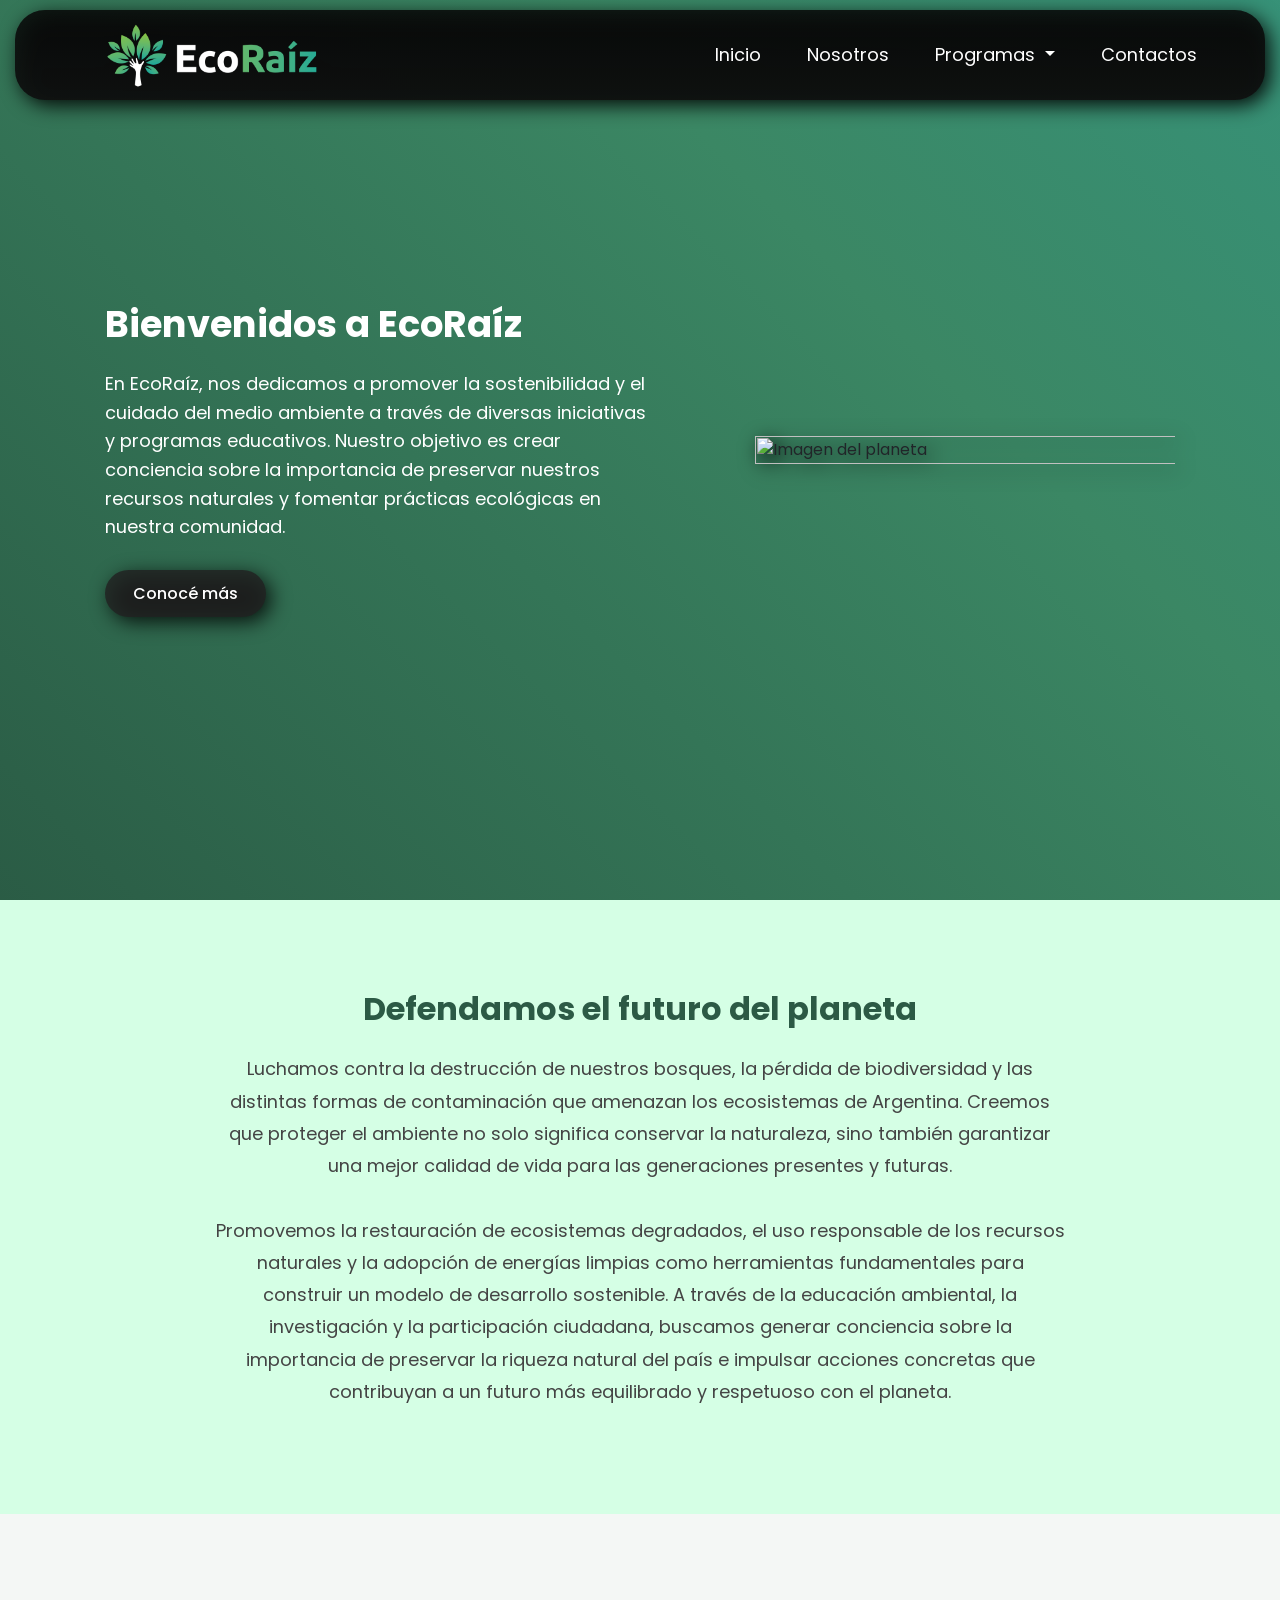
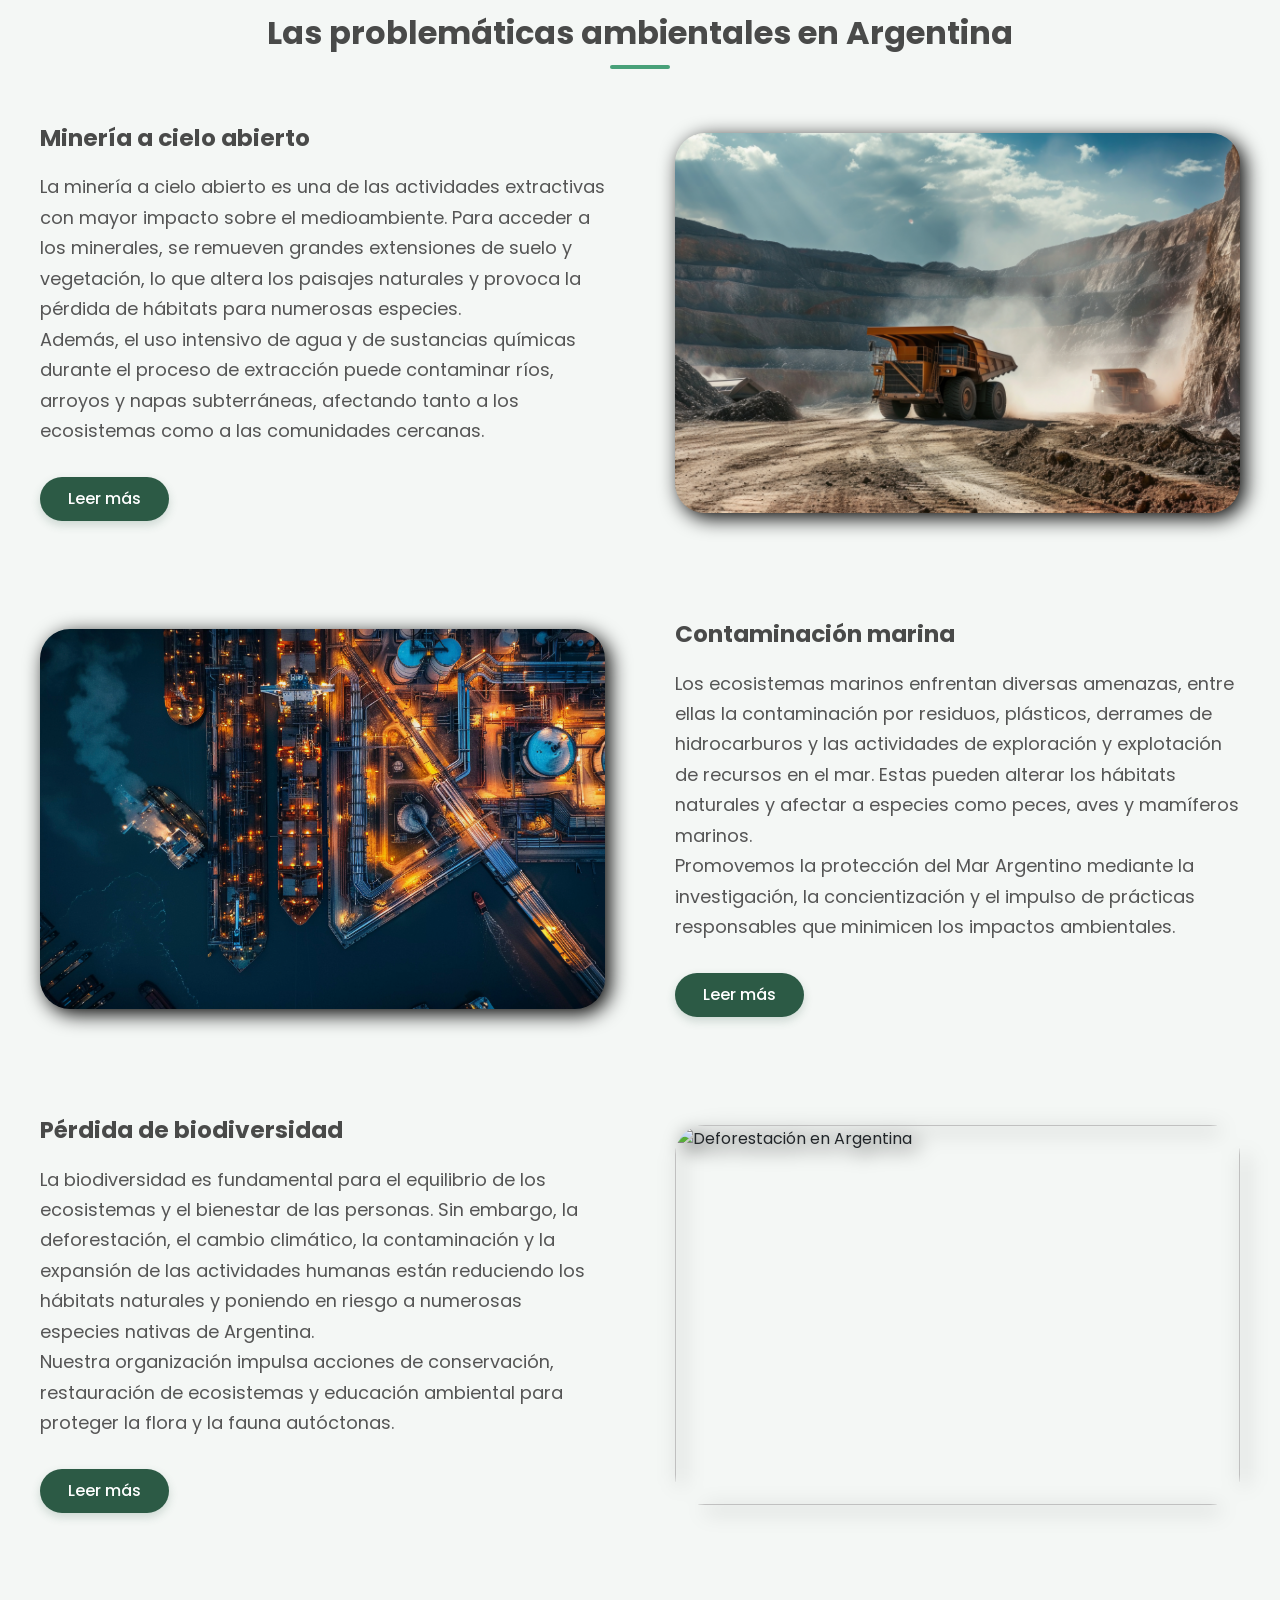
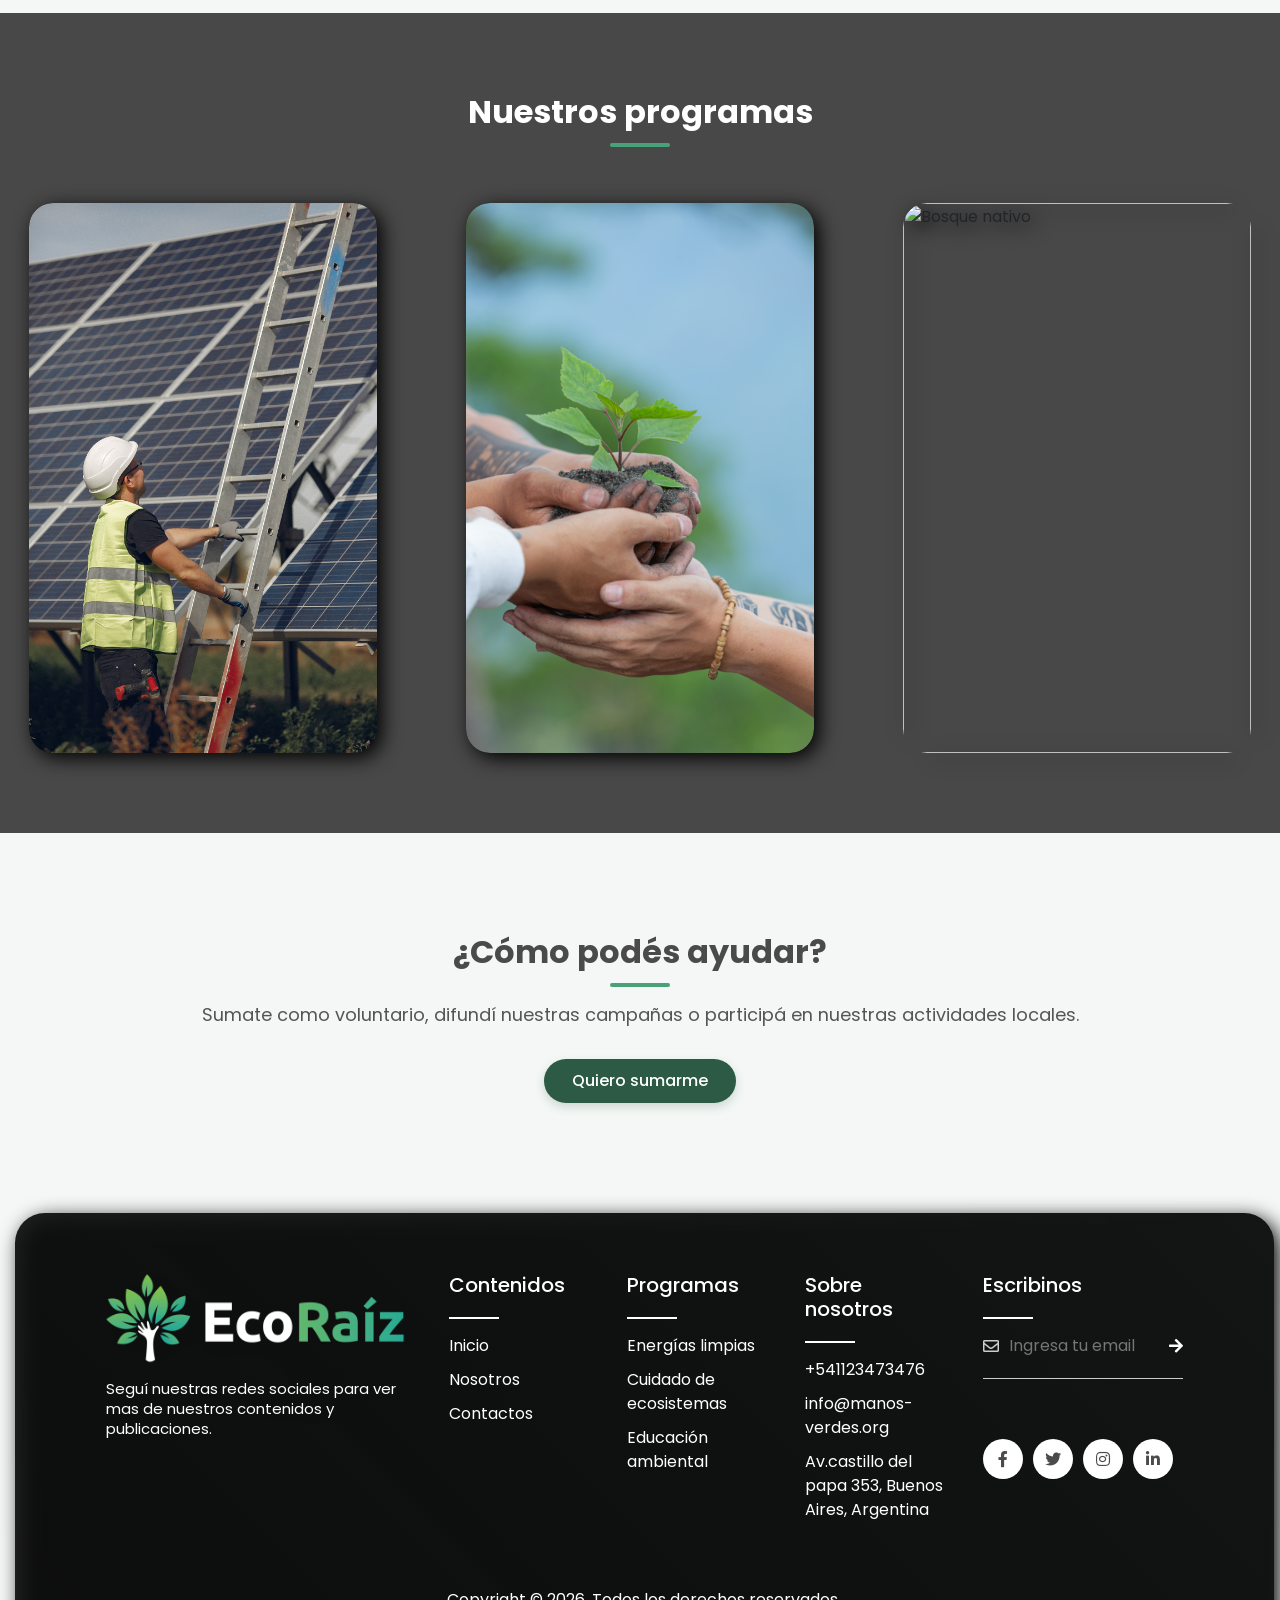
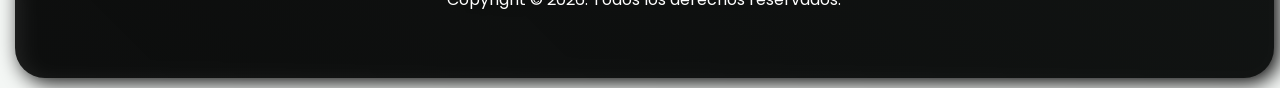
==== commit 36ddeb5e: "nosotros terminada" ====
--- a/index.html
+++ b/index.html
@@ -75,7 +75,7 @@
 
             <!-- Sección problematicas -->
             <section id="Problemáticas" class="section-problems">
-                <h2 class="section-title">Las problemáticas ambientales en Argentina</h2>
+                <h2 class="section-title gris">Las problemáticas ambientales en Argentina</h2>
 
                 <article class="minera problems">
                     <div class="problem-content">
@@ -114,49 +114,53 @@
                 </article>
             </section>  
 
-            <!-- Sección programas -->
+            <!-- Sección programas con el formato de tarjetas flotantes -->
             <section id="Programas" class="section-programs-wrapper">
-                <h2 class="section-title">Nuestros programas</h2>
-                <div class="programs-container">
-                    <div class="program-card card-energia">
-                        <div class="card-inner">
-                            <div class="card-image-wrapper">
-                                <img src="img/programas/person-near-alternative-energy-plant.jpg" alt="Panel Solar" class="card-img">
-                            </div>
-                            <h3>Energías limpias</h3>
-                            <p>Fomentamos el uso e instalación de energías renovables para mitigar los efectos del cambio climático.</p>
-                            <a href="./programas.html" class="btn-card">Ver programa</a>
-                        </div>
-                    </div>
-
-                    <div class="program-card card-educacion">
-                        <div class="card-inner">
-                            <div class="card-image-wrapper">
-                            <img src="img/programas/sister-brother-watering-seeds-home.jpg" alt="Niños plantando" class="card-img">
-                            </div>
-                            <h3>Educación ambiental</h3>
-                            <p>Talleres y capacitaciones en escuelas y comunidades para adoptar hábitos sostenibles.</p>
-                            <a href="./Educacion-ambiental-programa.html" class="btn-card">Ver programa</a>
-                        </div>
-                    </div>
-
-                    <div class="program-card card-conservacion">
-                        <div class="card-inner">
-                            <div class="card-image-wrapper">
-                                <img src="img/programas/paisaje1.jpg" alt="Bosque nativo" class="card-img">
-                            </div>
-                            <h3>Conservación de ecosistemas</h3>
-                            <p>Proyectos de reforestación activa y preservación de reservas naturales nativas.</p>
-                            <a href="./conservacion-ecosistema-programa.html" class="btn-card">Ver programa</a>
-                        </div>
-                    </div>
-                </div>
+            <h2 class="section-title">Nuestros programas</h2>
+   
+            <div class="card__container">
+                <!-- Tarjeta 1: Energías limpias -->
+                <article class="card__article">
+                    <img src="img/programas/man-with-white-helmet-near-solar-panel.jpg" alt="Panel Solar" class="card__img">
+
+                    <div class="card__data">
+                        <span class="card__description">Mitigación</span>
+                        <h2 class="card__title">Energías limpias</h2>
+                        <p class="card__text">Fomentamos el uso e instalación de energías renovables para mitigar los efectos del cambio climático.</p>
+                        <a href="./programas.html" class="card__button">Ver programa</a>
+                    </div>
+                </article>
+
+                <!-- Tarjeta 2: Educación ambiental -->
+                <article class="card__article">
+                    <img src="img/programas/hands-trees-growing-seedlings.jpg" alt="Niños plantando" class="card__img">
+
+                    <div class="card__data">
+                        <span class="card__description">Capacitaciones</span>
+                        <h2 class="card__title">Educación ambiental</h2>
+                        <p class="card__text">Talleres y capacitaciones en escuelas y comunidades para adoptar hábitos sostenibles.</p>
+                        <a href="./Educacion-ambiental-programa.html" class="card__button">Ver programa</a>
+                    </div>
+                </article>
+
+                <!-- Tarjeta 3: Conservación de ecosistemas -->
+                <article class="card__article">
+                    <img src="img/programas/vertical-shot-moreno-glacier-santa-cruz-argentina.jpg" alt="Bosque nativo" class="card__img">
+
+                    <div class="card__data">
+                        <span class="card__description">Reforestación</span>
+                        <h2 class="card__title">Conservación de ecosistemas</h2>
+                        <p class="card__text">Proyectos de reforestación activa y preservación de reservas naturales nativas.</p>
+                    <a href="./conservacion-ecosistema-programa.html" class="card__button">Ver programa</a>
+                    </div>
+                </article>
+            </div>
             </section>
 
             <!-- Como ayudar -->
             <section id="ComoAyudar" class="section-help">
                 <div class="help-content">
-                    <h2>¿Cómo podés ayudar?</h2>
+                    <h2 class="section-title gris">¿Cómo podés ayudar?</h2>
                     <p>Sumate como voluntario, difundí nuestras campañas o participá en nuestras actividades locales.</p>
                     <a href="contactos.html" class="btn-problem">Quiero sumarme</a>
                 </div>
@@ -215,6 +219,7 @@
             </div>
         </footer>
         <script src="https://cdn.jsdelivr.net/npm/bootstrap@5.3.3/dist/js/bootstrap.bundle.min.js"></script>
+        <script src="./JS/main.js"></script>  
     </body>
 </html>
 
--- a/CSS/estilos_css.css
+++ b/CSS/estilos_css.css
@@ -370,14 +370,20 @@
     }
 }
 
+.contact-hero{
+   background: linear-gradient(rgba(0, 0, 0, 0.6), rgba(0, 0, 0, 0.6)), url(../img/hero/vecteezy_ai-generated-curved-metallic-structures-with-dynamic_38814222.jpeg) no-repeat center center / cover;
+}
+
+.nosotros-hero{
+    background: linear-gradient(rgba(0, 0, 0, 0.6), rgba(0, 0, 0, 0.6)), url(../img/hero/colleagues-giving-fist-bump.jpg) no-repeat center center / cover;
+}
+
 /* =======================================================
-   HERO COMPARTIDO: IMAGEN DE FONDO + FILTRO CINEMÁTICO
+            HERO COMPARTIDO
    ======================================================= */
 .hero-inner-page {
     width: 100%;
     min-height: 40vh; /* Le damos un poquito más de altura para que luzca la foto */
-    background: url(../img/paisajes/vecteezy_jungle-and-mountains-natural-background_28621316.jpg); 
-    background-size: cover;
     background-attachment: fixed; /* Esto aplica un efecto parallax sutil al scrollear (opcional) */
     display: flex;
     justify-content: center;
@@ -393,9 +399,9 @@
     text-align: center;
 }
 
-/* Título con texto degradado metalizado */
+/* Título */
 .hero-inner-page .inner-title-gradient {
-    font-size: calc(var(--font-size-xxl) * 0.9);
+    font-size: var(--font-size-xxl);
     font-weight: var(--font-wight-bold);
     color: var(--blanco);
     margin-bottom: 16px;
@@ -473,7 +479,7 @@
    SECCIÓN DE ACCIÓN (Contenido centrado y elegante)
    ======================================================= */
 .section-middle {
-    background-color: #f4f7f5; /* Un fondo blanco-verdoso ecológico muy sutil */
+    background-color: #d5ffe5; /* Un fondo blanco-verdoso ecológico muy sutil */
     padding: 90px 20px;
     display: flex;
     justify-content: center;
@@ -590,131 +596,467 @@
     }
 }
 
+/*=============== SECCIÓN PROGRAMAS (VERTICAL / RESPONSIVE EN TODO DISPOSITIVO) ===============*/
+.section-programs-wrapper {
+  display: grid;
+  place-items: center;
+  margin-inline: 1.5rem;
+  padding-block: 5rem;
+  background-color: var(--gris-oscuro);
+  margin: 0;
+}
+
+.section-title {
+  font-size: var(--font-size-xl, 2rem);
+  color: var(--blanco);
+  margin-bottom: 3.5rem;
+  text-align: center;
+  font-weight: 700;
+}
+
+.card__container {
+  display: grid;
+  /* Escritorio: 3 columnas. En pantallas medianas pasa a 2 y en celulares a 1 sola de forma automática */
+  grid-template-columns: repeat(auto-fit, minmax(290px, 1fr));
+  gap: 4rem 2rem;
+  width: 100%;
+  max-width: var(--site-max-width, 1120px);
+  justify-content: center;
+  filter: drop-shadow(5px 5px 10px black);
+}
+
+.card__article {
+  position: relative;
+  overflow: hidden; /* Esconde el texto inicialmente */
+  justify-self: center;
+  width: 100%;
+  max-width: 348px;
+  border-radius: 1.5rem;
+}
+
+/* Imagen en formato vertical (Portrait) constante en cualquier resolución */
+.card__img {
+  width: 100%;
+  height: 550px; /* Alto vertical optimizado */
+  object-fit: cover;
+  border-radius: 1.5rem;
+  transition: transform .4s ease;
+}
+
+/* Caja de datos flotante inteligente (Usa porcentajes, no valores fijos) */
+.card__data {
+  width: calc(100% - 3rem);
+  background-color: var(--container-color, #fff);
+  padding: 1.5rem;
+  box-shadow: 0 8px 24px hsla(0, 0%, 0%, .15);
+  border-radius: 1rem;
+  position: absolute;
+  bottom: 1.5rem; /* Se posiciona con respecto al fondo de la tarjeta */
+  left: 0;
+  right: 0;
+  margin-inline: auto;
+  opacity: 0;
+  /* La empujamos hacia abajo un 70% de su propia altura para ocultarla de forma elástica */
+  transform: translateY(70%); 
+  transition: transform .5s cubic-bezier(0.25, 1, 0.5, 1), opacity .4s ease;
+}
+
+.card__description {
+  display: block;
+  font-size: var(--small-font-size, .813rem);
+  color: var(--verde-3, #20ca9a);
+  font-weight: 500;
+  margin-bottom: .25rem;
+}
+
+.card__title {
+  font-size: var(--h2-font-size, 1.25rem);
+  font-weight: 600;
+  color: var(--title-color, hsl(0, 0%, 15%));
+  margin-bottom: .5rem;
+}
+
+.card__text {
+  font-size: var(--small-font-size, .813rem);
+  color: var(--text-color, hsl(0, 0%, 35%));
+  margin-bottom: 1rem;
+  line-height: 1.4;
+}
+
+.card__button {
+  display: inline-block;
+  text-decoration: none;
+  font-size: var(--small-font-size, .813rem);
+  font-weight: 500;
+  color: var(--verde-2, #3a7d5c);
+  transition: color .3s;
+}
+
+.card__button:hover {
+  text-decoration: underline;
+  color: var(--verde-1, #2c5a45);
+}
+
+/*=============== INTERACCIONES HOVER (MÉTODO ULTRA RESPONSIVE) ===============*/
+
+/* Al pasar el mouse, permitimos que la caja sobresalga de la tarjeta si es necesario */
+.card__article:hover {
+  overflow: initial;
+}
+
+/* Al sacar el mouse, esperamos que baje la tarjeta antes de ocultar el overflow */
+.card__article:not(:hover) {
+  transition-delay: .3s;
+  overflow: hidden;
+}
+
+/* Efecto hover sobre la data: sube limpiamente a su posición natural */
+.card__article:hover .card__data {
+  opacity: 1;
+  transform: translateY(0); /* Sube exactamente lo necesario sin importar cuántas líneas tenga el texto */
+}
+
+/* Ligero zoom a la foto vertical de fondo para darle vida */
+.card__article:hover .card__img {
+  transform: scale(1.03);
+}
+
+/*=============== DETALLES EXCLUSIVOS MÓVIL ===============*/
+@media screen and (max-width: 768px) {
+  .section-programs-wrapper {
+    padding-block: 3rem;
+  }
+  .card__container {
+    grid-template-columns: 1fr; /* Una sola columna: se apilan verticalmente perfectas */
+    gap: 5rem 0; /* Espaciado saludable entre tarjetas apiladas */
+  }
+  .card__article {
+    max-width: 100%; /* Aprovecha bien el ancho del celular */
+  }
+}
+
+@media screen and (max-width: 340px) {
+  .section-programs-wrapper { margin-inline: 1rem; }
+  .card__data { padding: 1.2rem 1rem; width: calc(100% - 2rem); }
+  .card__img { height: 380px; } /* Un toque más bajas en pantallas diminutas */
+}
+
 /* =======================================================
-   SECCIÓN PROGRAMAS (Cards en Fila, Fondos de Color y Bordes de Gradiente)
+   NUEVA SECCIÓN: LÍNEA DE TIEMPO VERTICAL (TIMELINE)
    ======================================================= */
-.section-programs-wrapper {
-    background-color: #f4f7f5; /* Mantiene el fondo grisáceo general de tu main */
-    padding: 100px 40px;
-}
-
-.programs-container {
-    max-width: var(--site-max-width);
-    margin: 0 auto;
+.timeline-section {
+    padding: 80px 20px;
+    background-color: #fdfdfd;
+}
+
+.timeline-container {
+    position: relative;
+    max-width: 1000px;
+    margin: 50px auto 0 auto;
+    filter: drop-shadow(5px 5px 10px black);
+}
+
+/* La línea central vertical */
+.timeline-container::after {
+    content: '';
+    position: absolute;
+    width: 4px;
+    background-color: var(--verde-1);
+    top: 0;
+    bottom: 0;
+    left: 50%;
+    margin-left: -2px;
+}
+
+/* Contenedores de los hitos */
+.timeline-item {
+    padding: 10px 40px;
+    position: relative;
+    background-color: inherit;
+    width: 50%;
+    box-sizing: border-box;
+    margin-bottom: 30px;
+}
+
+/* Los puntos en la línea central */
+.timeline-dot {
+    position: absolute;
+    width: 20px;
+    height: 20px;
+    right: -10px;
+    background-color: #ffffff;
+    border: 4px solid var(--verde-2);
+    top: 15px;
+    border-radius: 50%;
+    z-index: 1;
+    transition: background-color 0.3s ease;
+}
+
+/* Posicionamiento Izquierda y Derecha */
+.timeline-left {
+    left: 0;
+    text-align: right;
+}
+
+.timeline-right {
+    left: 50%;
+    text-align: left;
+}
+
+/* Corregir los puntos para los bloques de la derecha */
+.timeline-right .timeline-dot {
+    left: -10px;
+}
+
+/* Los bloques con las fechas flotantes */
+.timeline-date {
+    font-size: var(--font-size-xl);
+    font-weight: var(--font-weight-bold);
+    color: var(--verde-2);
+    margin-bottom: 8px;
+}
+
+/* Caja de contenido interno */
+.timeline-content {
+    padding: 25px;
+    background: #ffffff;
+    border-radius: 12px;
+    box-shadow: 0 4px 20px rgba(0, 0, 0, 0.05);
+    border-top: 4px solid var(--verde-1);
+    transition: transform 0.3s ease, box-shadow 0.3s ease;
+}
+
+.timeline-content h3 {
+    font-size: var(--font-size-m);
+    color: var(--verde-2);
+    margin-bottom: 10px;
+}
+
+.timeline-content p {
+    font-size: var(--font-size-s);
+    color: #666;
+    line-height: 1.6;
+}
+
+/* Espacio controlado para las futuras fotos de la línea de tiempo */
+.timeline-img-placeholder {
+    margin-top: 15px;
+    border-radius: 8px;
+    overflow: hidden;
+    max-height: 180px;
+}
+
+.timeline-img-placeholder img {
+    width: 100%;
+    height: 100%;
+    object-fit: cover;
+}
+
+/* Efectos Hover Interactivos */
+.timeline-item:hover .timeline-content {
+    transform: translateY(-5px);
+    box-shadow: 0 10px 25px rgba(44, 90, 69, 0.15);
+}
+
+.timeline-item:hover .timeline-dot {
+    background-color: var(--verde-3);
+}
+
+/* RESPONSIVE: Transforma la línea de tiempo a una sola columna en celulares */
+@media screen and (max-width: 768px) {
+    .timeline-container::after {
+        left: 31px;
+    }
+    
+    .timeline-item {
+        width: 100%;
+        padding-left: 70px;
+        padding-right: 20px;
+        text-align: left;
+    }
+    
+    .timeline-left {
+        left: 0;
+    }
+    
+    .timeline-right {
+        left: 0;
+    }
+    
+    .timeline-dot {
+        left: 21px !important;
+        right: auto;
+    }
+}
+
+/* =======================================================
+   NUEVA SECCIÓN: TARJETAS DE PILARES (MODERN GRID CARDS)
+   ======================================================= */
+.gris{
+    color: var(--gris-oscuro);
+}
+
+.pilares-section {
+    padding: 80px 20px;
+    background-color: #d5ffe5;
+    margin-bottom: 50px;
+}
+
+.pilares-grid {
     display: grid;
-    /* Fuerza a que los 3 elementos estén en la misma fila en escritorio */
-    grid-template-columns: repeat(3, 1fr); 
+    grid-template-columns: repeat(auto-fit, minmax(300px, 1fr));
     gap: 30px;
-}
-
-/* Estructura base de la tarjeta (crea el efecto de borde con degradado) */
-.program-card {
+    max-width: 1100px;
+    margin: 50px auto 0 auto;
+}
+
+.pilar-card {
     position: relative;
-    border-radius: var(--border-radius-m); 
-    padding: 5px; /* Aumentado a 5px para que el borde sea bien notorio */
-    
-    /* Degradado de súper contraste: Verde brillante, Turquesa eléctrico y Blanco destello */
-    background: linear-gradient(45deg, #20ca9a, #27b7be, #076d48, #138967); 
-    background-size: 300% 300%; 
-    
-    /* Animación continua */
-    animation: color 1.5s ease-in-out infinite; /* Un poco más rápida (8s) para que se note el movimiento */
-    transition: transform 0.4s cubic-bezier(0.175, 0.885, 0.32, 1.275), box-shadow 0.4s ease;
-}
-
-/* Efecto hover: el borde se mueve ligeramente y la tarjeta sube */
-.program-card:hover {
-    transform: translateY(-12px); 
-    animation: color 3s linear infinite; /* En hover gira rápido y continuo */
-    
-    /* Un destello de neón que calca los colores del borde */
-    box-shadow: 0 0 25px rgba(39, 183, 190, 0.6), 0 0 50px rgba(32, 202, 154, 0.3); 
-}
-
-/* Contenedor interno: Define el color de fondo de cada tarjeta (No blanco) */
-.card-inner {
+    background: #ffffff;
+    padding: 40px 30px;
+    border-radius: 16px;
+    overflow: hidden;
+    box-shadow: 0 6px 15px rgba(0, 0, 0, 0.03);
+    transition: all 0.4s cubic-bezier(0.165, 0.84, 0.44, 1);
+    z-index: 1;
+    filter: drop-shadow(5px 5px 10px black);
+}
+
+/* Decoración superior con tu color de acento brillante */
+.pilar-card::before {
+    content: '';
+    position: absolute;
+    top: 0;
+    left: 0;
+    width: 100%;
+    height: 6px;
+    background: linear-gradient(90deg, var(--verde-1), var(--verde-3));
+}
+
+/* Badge numérico elegante */
+.pilar-badge {
+    position: absolute;
+    top: 25px;
+    right: 25px;
+    font-size: var(--font-size-s);
+    font-weight: var(--font-weight-bold);
+    color: var(--verde-1);
+    opacity: 0.7;
+}
+
+/* Icono redondo contenedor */
+.pilar-icon {
+    display: flex;
+    align-items: center;
+    justify-content: center;
+    width: 55px;
+    height: 55px;
+    border-radius: 12px;
+    background-color: rgba(72, 161, 121, 0.1);
+    color: var(--verde-2);
+    margin-bottom: 25px;
+    transition: all 0.3s ease;
+}
+
+.pilar-card h3 {
+    font-size: var(--font-size-m);
+    color: var(--verde-2);
+    margin-bottom: 15px;
+}
+
+.pilar-card p {
+    font-size: var(--font-size-s);
+    color: #555;
+    line-height: 1.6;
+    position: relative;
+    z-index: 2;
+}
+
+/* Capa de imagen oculta que se revela con transiciones finas */
+.pilar-bg-image {
+    position: absolute;
+    top: 0;
+    left: 0;
+    width: 100%;
     height: 100%;
-    border-radius: calc(var(--border-radius-m) - 5px); /* Ajuste perfecto al nuevo grosor */
-    padding: 35px 25px;
-    display: flex;
-    flex-direction: column;
-    align-items: center;
-    text-align: center;
-    justify-content: space-between;
-}
-
-/* Colores personalizados combinables y únicos para cada tarjeta */
-.card-inner {
-    background-color: #1b1c1b; /* Negro con un toque de verde pino */
-    filter: drop-shadow(5px 5px 10px black);
-}
-
-
-/* Diseño de las Imágenes dentro de las Cards */
-.card-image-wrapper {
-    width: 100%;
-    height: 180px;
-    overflow: hidden;
-    border-radius: var(--border-radius-s); /* Esquinas suavizadas para la foto */
-    margin-bottom: 20px;
-    box-shadow: 0 8px 15px rgba(0, 0, 0, 0.3);
-}
-
-.card-img {
+    z-index: -1;
+    opacity: 0;
+    transform: scale(1.05);
+    transition: all 0.4s ease;
+}
+
+.pilar-bg-image::after {
+    content: '';
+    position: absolute;
     width: 100%;
     height: 100%;
-    object-fit: cover; /* Ajusta la foto sin deformarla */
-    transition: transform 0.4s ease;
-}
-
-.program-card:hover .card-img {
-    transform: scale(1.08); /* Pequeño zoom en la foto al pasar el mouse */
-}
-
-/* Textos dentro de las tarjetas */
-.program-card h3 {
-    font-size: var(--font-size-m);
-    color: var(--blanco); /* Forzado a blanco para contrastar con los fondos oscuros */
-    margin-bottom: 12px;
-    font-weight: var(--font-wight-semibold);
-}
-
-.program-card p {
-    font-size: var(--font-size-s);
-    color: #cedad4; /* Gris claro/verdoso suave para lectura descansada */
-    line-height: 1.6;
-    margin-bottom: 25px;
-}
-
-/* Botones adaptados al estilo oscuro */
-.btn-card {
-    display: inline-block;
-    padding: 10px 24px;
-    border: 2px solid var(--verde-3);
-    color: var(--verde-3);
-    text-decoration: none;
-    border-radius: var(--border-radius-m);
-    font-weight: var(--font-wight-medium);
-    transition: all 0.3s ease;
-}
-
-.btn-card:hover {
+    background: linear-gradient(to top, rgba(44, 90, 69, 0.95), rgba(44, 90, 69, 0.8));
+    top: 0;
+    left: 0;
+}
+
+.pilar-bg-image img {
+    width: 100%;
+    height: 100%;
+    object-fit: cover;
+}
+
+/* COMPORTAMIENTO INTERACTIVO HOVER */
+.pilar-card:hover {
+    transform: translateY(-8px);
+    box-shadow: 0 15px 35px rgba(44, 90, 69, 0.2);
+}
+
+/* Cuando pases el mouse, cambiamos las propiedades de los textos para legibilidad sobre foto */
+.pilar-card:hover h3, 
+.pilar-card:hover p,
+.pilar-card:hover .pilar-badge {
+    color: #ffffff;
+    opacity: 1;
+}
+
+.pilar-card:hover .pilar-icon {
     background-color: var(--verde-3);
-    color: var(--negro);
-    text-decoration: none;
-    box-shadow: 0 0 15px var(--verde-3);
-}
-
-/* =======================================================
-   OPTIMIZACIÓN RESPONSIVE
-   ======================================================= */
-@media (max-width: 992px) {
-    .programs-container {
-        /* En tablets se ponen de a 2 o 1 columna automáticamente si no entran */
-        grid-template-columns: repeat(auto-fit, minmax(280px, 1fr));
-        gap: 25px;
-    }
-}
+    color: var(--verde-2);
+    transform: rotate(-5deg) scale(1.05);
+}
+
+/* Mostramos la imagen de fondo de manera fluida */
+.pilar-card:hover .pilar-bg-image {
+    opacity: 1;
+    transform: scale(1);
+}
+/*=============== AGREGADOS EXCLUSIVOS PARA LA SECCIÓN EQUIPO ===============*/
+
+/* Contenedor de las redes sociales */
+.card__socials {
+  display: flex;
+  gap: 1rem;
+  margin-top: 0.75rem;
+  border-top: 1px solid #e2e8f0; /* Una línea sutil divisoria arriba de los links */
+  padding-top: 0.75rem;
+}
+
+/* Estilo para los links de GitHub y LinkedIn */
+.social-link {
+  font-size: var(--small-font-size, .813rem);
+  text-decoration: none;
+  font-weight: 600;
+  color: var(--verde-2, #3a7d5c);
+  transition: color 0.3s ease;
+}
+
+.social-link:hover {
+  color: var(--verde-3, #20ca9a); /* Brilla con tu color destacado al pasar el mouse */
+  text-decoration: underline;
+}
+
+/* Ajuste opcional por si el nombre de la persona queda muy grande */
+.user-name {
+  font-size: 1.15rem;
+  margin-bottom: 0.25rem;
+}
+
 /* =======================================================
    SECCIÓN COMO AYUDAR (Cierre antes del footer)
    ======================================================= */
@@ -835,8 +1177,7 @@
 
 /* Botón de envío que hereda el estilo EcoRaíz */
 .btn-submit-form {
-    width: 40%;
-    margin-left: 30%;
+    width: 100%;
     padding: 15px;
     background-color: var(--verde-2);
     color: var(--blanco);
@@ -1141,4 +1482,8 @@
 .footer-col-3 ul, .footer-col-4 ul {
     padding-left: 0;
     margin-left: 0;
-}+}
+
+
+
+
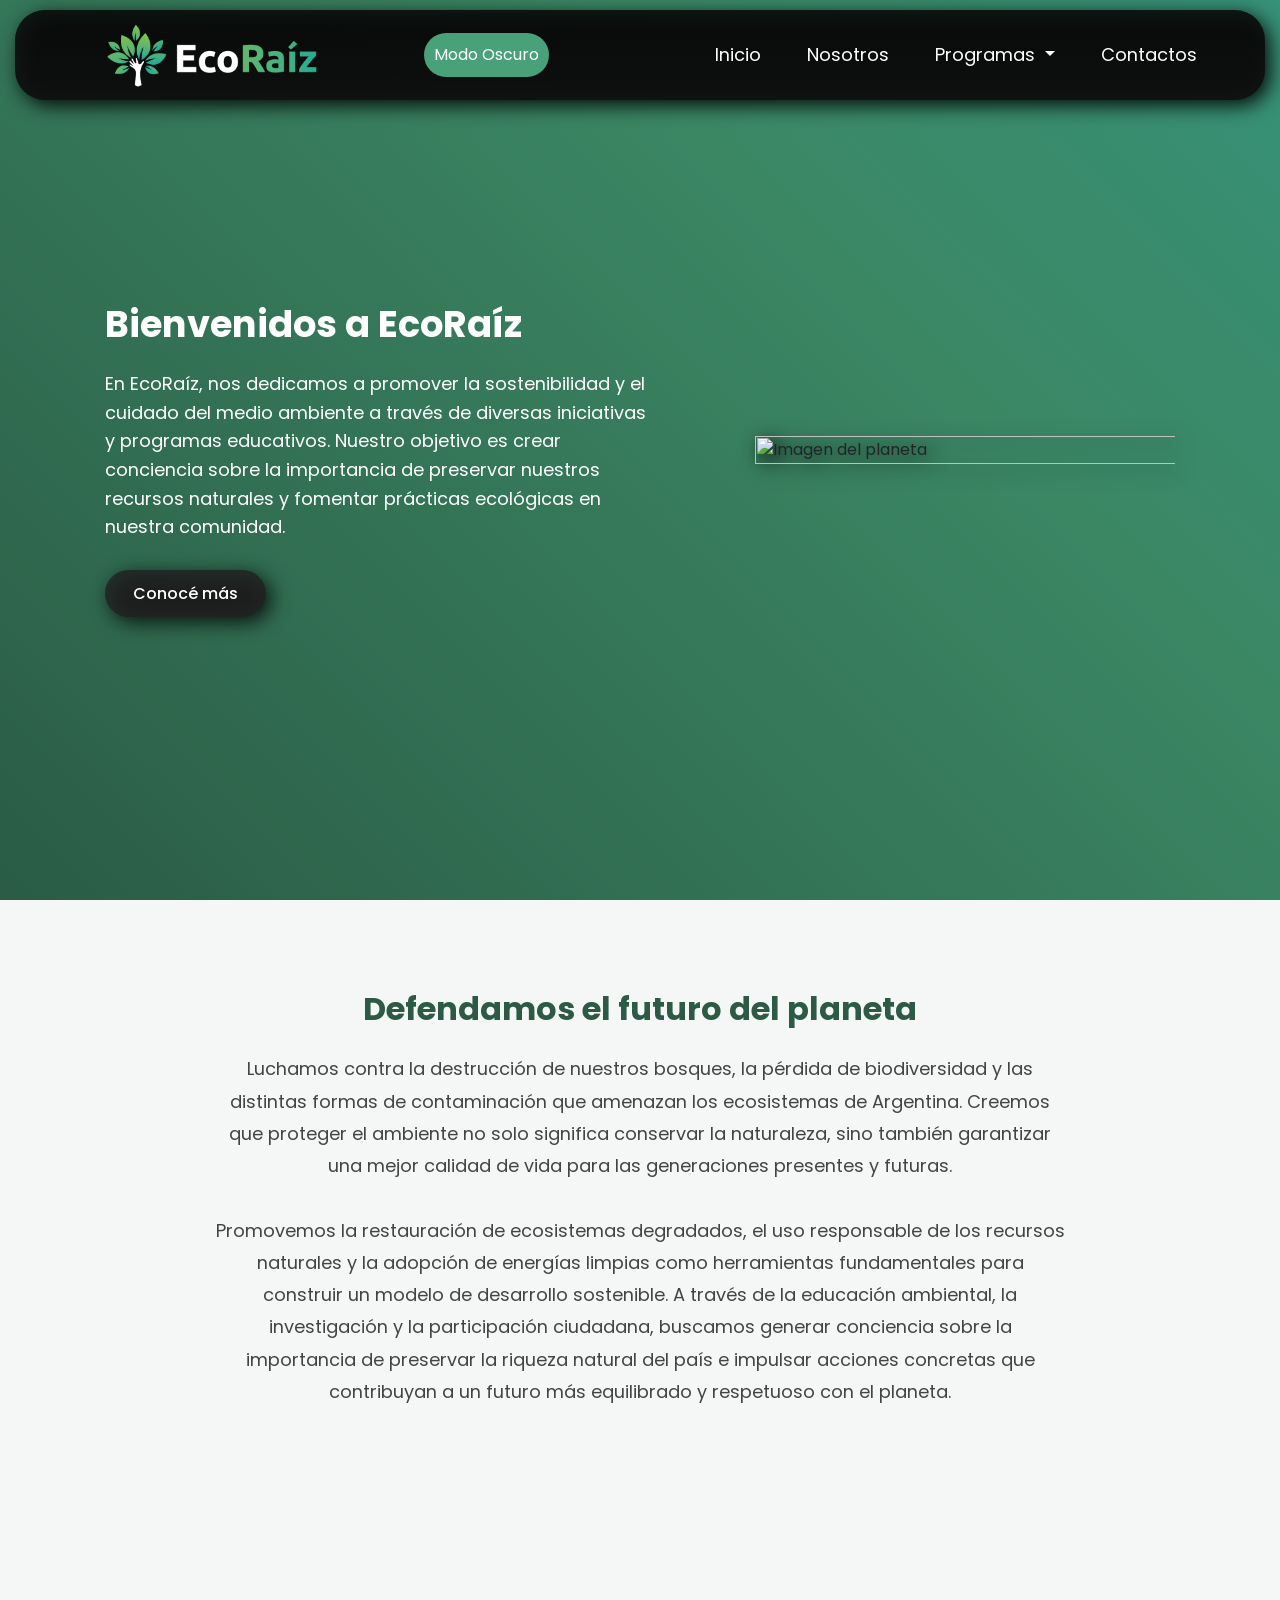
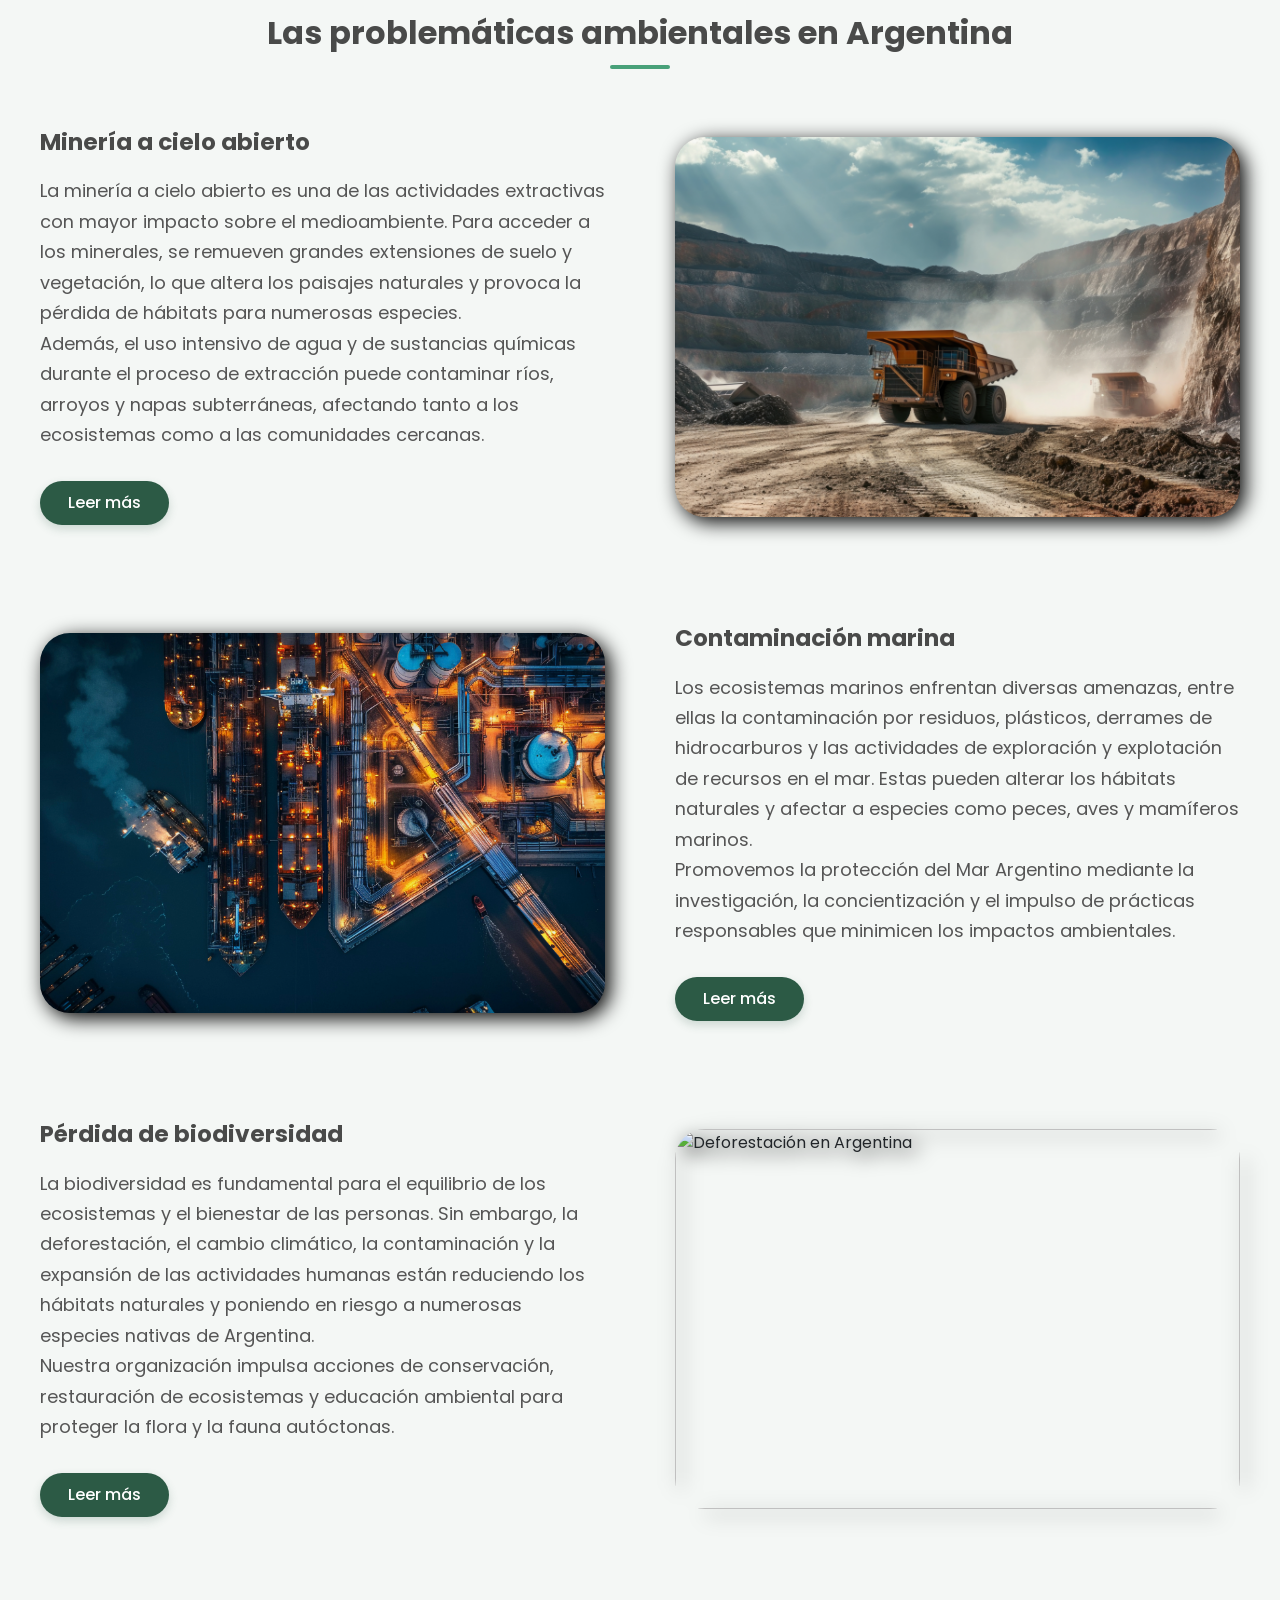
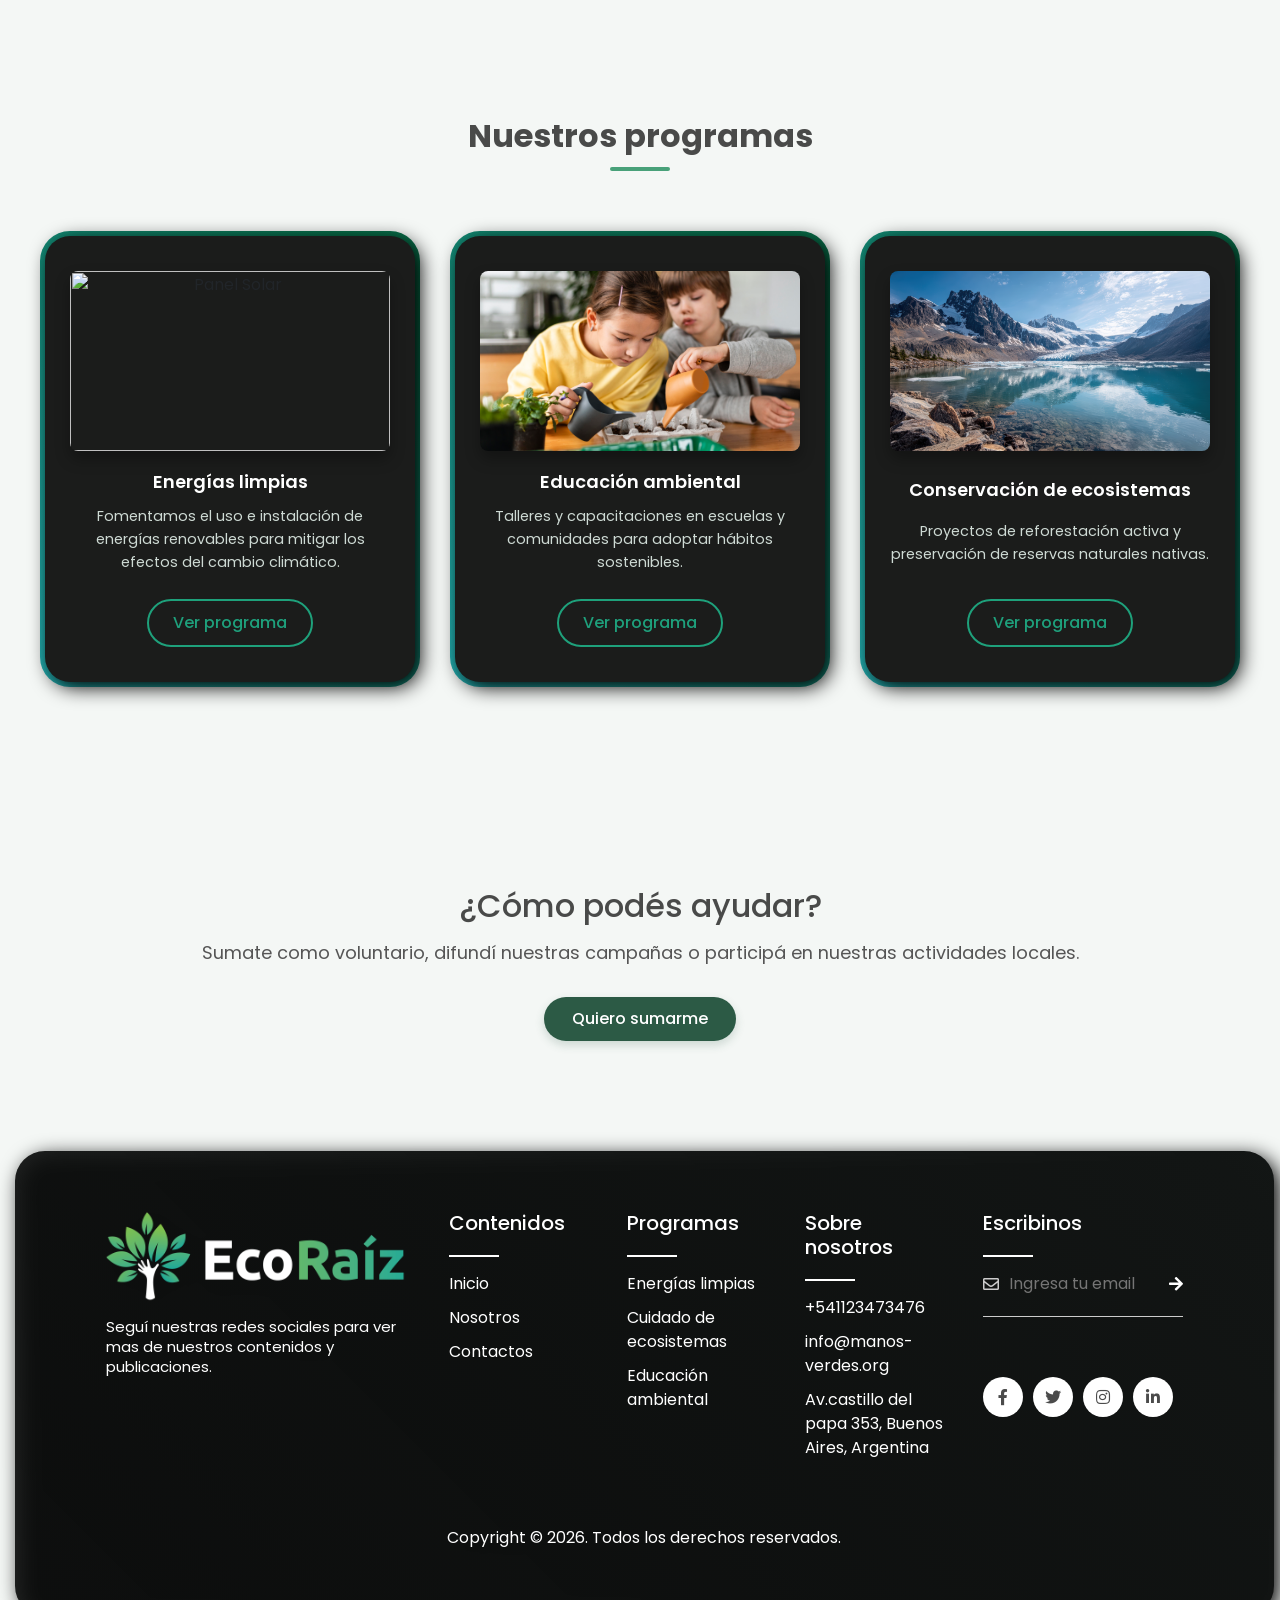
==== commit 9a7f64ee: "agrego el modo oscuro" ====
--- a/index.html
+++ b/index.html
@@ -24,6 +24,10 @@
                 <i class="fas fa-bars"></i>
             </button>
 
+            <button id="dark-mode" class="btn-dark-mode">
+                Modo Oscuro
+            </button>
+
             <nav class="main-nav collapse d-md-flex" id="navbarNav">
                 <ul class="main-nav-list">
                     <li class="main-nav-item"><a class="main-nav-link" href="index.html">Inicio</a></li>
@@ -75,7 +79,7 @@
 
             <!-- Sección problematicas -->
             <section id="Problemáticas" class="section-problems">
-                <h2 class="section-title gris">Las problemáticas ambientales en Argentina</h2>
+                <h2 class="section-title">Las problemáticas ambientales en Argentina</h2>
 
                 <article class="minera problems">
                     <div class="problem-content">
@@ -114,53 +118,49 @@
                 </article>
             </section>  
 
-            <!-- Sección programas con el formato de tarjetas flotantes -->
+            <!-- Sección programas -->
             <section id="Programas" class="section-programs-wrapper">
-            <h2 class="section-title">Nuestros programas</h2>
-   
-            <div class="card__container">
-                <!-- Tarjeta 1: Energías limpias -->
-                <article class="card__article">
-                    <img src="img/programas/man-with-white-helmet-near-solar-panel.jpg" alt="Panel Solar" class="card__img">
-
-                    <div class="card__data">
-                        <span class="card__description">Mitigación</span>
-                        <h2 class="card__title">Energías limpias</h2>
-                        <p class="card__text">Fomentamos el uso e instalación de energías renovables para mitigar los efectos del cambio climático.</p>
-                        <a href="./programas.html" class="card__button">Ver programa</a>
-                    </div>
-                </article>
-
-                <!-- Tarjeta 2: Educación ambiental -->
-                <article class="card__article">
-                    <img src="img/programas/hands-trees-growing-seedlings.jpg" alt="Niños plantando" class="card__img">
-
-                    <div class="card__data">
-                        <span class="card__description">Capacitaciones</span>
-                        <h2 class="card__title">Educación ambiental</h2>
-                        <p class="card__text">Talleres y capacitaciones en escuelas y comunidades para adoptar hábitos sostenibles.</p>
-                        <a href="./Educacion-ambiental-programa.html" class="card__button">Ver programa</a>
-                    </div>
-                </article>
-
-                <!-- Tarjeta 3: Conservación de ecosistemas -->
-                <article class="card__article">
-                    <img src="img/programas/vertical-shot-moreno-glacier-santa-cruz-argentina.jpg" alt="Bosque nativo" class="card__img">
-
-                    <div class="card__data">
-                        <span class="card__description">Reforestación</span>
-                        <h2 class="card__title">Conservación de ecosistemas</h2>
-                        <p class="card__text">Proyectos de reforestación activa y preservación de reservas naturales nativas.</p>
-                    <a href="./conservacion-ecosistema-programa.html" class="card__button">Ver programa</a>
-                    </div>
-                </article>
-            </div>
+                <h2 class="section-title">Nuestros programas</h2>
+                <div class="programs-container">
+                    <div class="program-card card-energia">
+                        <div class="card-inner">
+                            <div class="card-image-wrapper">
+                                <img src="img/programas/person-near-alternative-energy-plant.jpg" alt="Panel Solar" class="card-img">
+                            </div>
+                            <h3>Energías limpias</h3>
+                            <p>Fomentamos el uso e instalación de energías renovables para mitigar los efectos del cambio climático.</p>
+                            <a href="./programas.html" class="btn-card">Ver programa</a>
+                        </div>
+                    </div>
+
+                    <div class="program-card card-educacion">
+                        <div class="card-inner">
+                            <div class="card-image-wrapper">
+                            <img src="img/programas/sister-brother-watering-seeds-home.jpg" alt="Niños plantando" class="card-img">
+                            </div>
+                            <h3>Educación ambiental</h3>
+                            <p>Talleres y capacitaciones en escuelas y comunidades para adoptar hábitos sostenibles.</p>
+                            <a href="./Educacion-ambiental-programa.html" class="btn-card">Ver programa</a>
+                        </div>
+                    </div>
+
+                    <div class="program-card card-conservacion">
+                        <div class="card-inner">
+                            <div class="card-image-wrapper">
+                                <img src="img/programas/paisaje1.jpg" alt="Bosque nativo" class="card-img">
+                            </div>
+                            <h3>Conservación de ecosistemas</h3>
+                            <p>Proyectos de reforestación activa y preservación de reservas naturales nativas.</p>
+                            <a href="./conservacion-ecosistema-programa.html" class="btn-card">Ver programa</a>
+                        </div>
+                    </div>
+                </div>
             </section>
 
             <!-- Como ayudar -->
             <section id="ComoAyudar" class="section-help">
                 <div class="help-content">
-                    <h2 class="section-title gris">¿Cómo podés ayudar?</h2>
+                    <h2>¿Cómo podés ayudar?</h2>
                     <p>Sumate como voluntario, difundí nuestras campañas o participá en nuestras actividades locales.</p>
                     <a href="contactos.html" class="btn-problem">Quiero sumarme</a>
                 </div>
@@ -218,8 +218,8 @@
                 <p>Copyright &copy; 2026. Todos los derechos reservados.</p>
             </div>
         </footer>
+        <script src="./js/main.js"></script>
         <script src="https://cdn.jsdelivr.net/npm/bootstrap@5.3.3/dist/js/bootstrap.bundle.min.js"></script>
-        <script src="./JS/main.js"></script>  
     </body>
 </html>
 
--- a/CSS/estilos_css.css
+++ b/CSS/estilos_css.css
@@ -49,6 +49,30 @@
     
     /* Site max width */
     --site-max-width: 1300px;
+}
+
+/*dark-mode*/
+
+
+.dark-mode .section-middle,
+.dark-mode .section-problems,
+.dark-mode .section-programs-wrapper,
+.dark-mode .section-help{
+    background-color: #1a1a1a;
+    color: white;
+}
+
+.btn-dark-mode{
+    background-color: var(--verde-1);
+    color: var(--blanco);
+    padding: 10px;
+    border-radius: var(--border-radius-m);
+    font-size: var(--font-size-n);
+    transition: .3s;
+}
+
+.btn-dark-mode:hover{
+    background-color: var(--verde-3);
 }
 
 /* logo barra de navegación */
@@ -370,20 +394,14 @@
     }
 }
 
-.contact-hero{
-   background: linear-gradient(rgba(0, 0, 0, 0.6), rgba(0, 0, 0, 0.6)), url(../img/hero/vecteezy_ai-generated-curved-metallic-structures-with-dynamic_38814222.jpeg) no-repeat center center / cover;
-}
-
-.nosotros-hero{
-    background: linear-gradient(rgba(0, 0, 0, 0.6), rgba(0, 0, 0, 0.6)), url(../img/hero/colleagues-giving-fist-bump.jpg) no-repeat center center / cover;
-}
-
-/* =======================================================
-            HERO COMPARTIDO
+/* =======================================================
+   HERO COMPARTIDO: IMAGEN DE FONDO + FILTRO CINEMÁTICO
    ======================================================= */
 .hero-inner-page {
     width: 100%;
     min-height: 40vh; /* Le damos un poquito más de altura para que luzca la foto */
+    background: url(../img/paisajes/vecteezy_jungle-and-mountains-natural-background_28621316.jpg); 
+    background-size: cover;
     background-attachment: fixed; /* Esto aplica un efecto parallax sutil al scrollear (opcional) */
     display: flex;
     justify-content: center;
@@ -399,9 +417,9 @@
     text-align: center;
 }
 
-/* Título */
+/* Título con texto degradado metalizado */
 .hero-inner-page .inner-title-gradient {
-    font-size: var(--font-size-xxl);
+    font-size: calc(var(--font-size-xxl) * 0.9);
     font-weight: var(--font-wight-bold);
     color: var(--blanco);
     margin-bottom: 16px;
@@ -479,7 +497,7 @@
    SECCIÓN DE ACCIÓN (Contenido centrado y elegante)
    ======================================================= */
 .section-middle {
-    background-color: #d5ffe5; /* Un fondo blanco-verdoso ecológico muy sutil */
+    background-color: #f4f7f5; /* Un fondo blanco-verdoso ecológico muy sutil */
     padding: 90px 20px;
     display: flex;
     justify-content: center;
@@ -596,467 +614,131 @@
     }
 }
 
-/*=============== SECCIÓN PROGRAMAS (VERTICAL / RESPONSIVE EN TODO DISPOSITIVO) ===============*/
+/* =======================================================
+   SECCIÓN PROGRAMAS (Cards en Fila, Fondos de Color y Bordes de Gradiente)
+   ======================================================= */
 .section-programs-wrapper {
-  display: grid;
-  place-items: center;
-  margin-inline: 1.5rem;
-  padding-block: 5rem;
-  background-color: var(--gris-oscuro);
-  margin: 0;
-}
-
-.section-title {
-  font-size: var(--font-size-xl, 2rem);
-  color: var(--blanco);
-  margin-bottom: 3.5rem;
-  text-align: center;
-  font-weight: 700;
-}
-
-.card__container {
-  display: grid;
-  /* Escritorio: 3 columnas. En pantallas medianas pasa a 2 y en celulares a 1 sola de forma automática */
-  grid-template-columns: repeat(auto-fit, minmax(290px, 1fr));
-  gap: 4rem 2rem;
-  width: 100%;
-  max-width: var(--site-max-width, 1120px);
-  justify-content: center;
-  filter: drop-shadow(5px 5px 10px black);
-}
-
-.card__article {
-  position: relative;
-  overflow: hidden; /* Esconde el texto inicialmente */
-  justify-self: center;
-  width: 100%;
-  max-width: 348px;
-  border-radius: 1.5rem;
-}
-
-/* Imagen en formato vertical (Portrait) constante en cualquier resolución */
-.card__img {
-  width: 100%;
-  height: 550px; /* Alto vertical optimizado */
-  object-fit: cover;
-  border-radius: 1.5rem;
-  transition: transform .4s ease;
-}
-
-/* Caja de datos flotante inteligente (Usa porcentajes, no valores fijos) */
-.card__data {
-  width: calc(100% - 3rem);
-  background-color: var(--container-color, #fff);
-  padding: 1.5rem;
-  box-shadow: 0 8px 24px hsla(0, 0%, 0%, .15);
-  border-radius: 1rem;
-  position: absolute;
-  bottom: 1.5rem; /* Se posiciona con respecto al fondo de la tarjeta */
-  left: 0;
-  right: 0;
-  margin-inline: auto;
-  opacity: 0;
-  /* La empujamos hacia abajo un 70% de su propia altura para ocultarla de forma elástica */
-  transform: translateY(70%); 
-  transition: transform .5s cubic-bezier(0.25, 1, 0.5, 1), opacity .4s ease;
-}
-
-.card__description {
-  display: block;
-  font-size: var(--small-font-size, .813rem);
-  color: var(--verde-3, #20ca9a);
-  font-weight: 500;
-  margin-bottom: .25rem;
-}
-
-.card__title {
-  font-size: var(--h2-font-size, 1.25rem);
-  font-weight: 600;
-  color: var(--title-color, hsl(0, 0%, 15%));
-  margin-bottom: .5rem;
-}
-
-.card__text {
-  font-size: var(--small-font-size, .813rem);
-  color: var(--text-color, hsl(0, 0%, 35%));
-  margin-bottom: 1rem;
-  line-height: 1.4;
-}
-
-.card__button {
-  display: inline-block;
-  text-decoration: none;
-  font-size: var(--small-font-size, .813rem);
-  font-weight: 500;
-  color: var(--verde-2, #3a7d5c);
-  transition: color .3s;
-}
-
-.card__button:hover {
-  text-decoration: underline;
-  color: var(--verde-1, #2c5a45);
-}
-
-/*=============== INTERACCIONES HOVER (MÉTODO ULTRA RESPONSIVE) ===============*/
-
-/* Al pasar el mouse, permitimos que la caja sobresalga de la tarjeta si es necesario */
-.card__article:hover {
-  overflow: initial;
-}
-
-/* Al sacar el mouse, esperamos que baje la tarjeta antes de ocultar el overflow */
-.card__article:not(:hover) {
-  transition-delay: .3s;
-  overflow: hidden;
-}
-
-/* Efecto hover sobre la data: sube limpiamente a su posición natural */
-.card__article:hover .card__data {
-  opacity: 1;
-  transform: translateY(0); /* Sube exactamente lo necesario sin importar cuántas líneas tenga el texto */
-}
-
-/* Ligero zoom a la foto vertical de fondo para darle vida */
-.card__article:hover .card__img {
-  transform: scale(1.03);
-}
-
-/*=============== DETALLES EXCLUSIVOS MÓVIL ===============*/
-@media screen and (max-width: 768px) {
-  .section-programs-wrapper {
-    padding-block: 3rem;
-  }
-  .card__container {
-    grid-template-columns: 1fr; /* Una sola columna: se apilan verticalmente perfectas */
-    gap: 5rem 0; /* Espaciado saludable entre tarjetas apiladas */
-  }
-  .card__article {
-    max-width: 100%; /* Aprovecha bien el ancho del celular */
-  }
-}
-
-@media screen and (max-width: 340px) {
-  .section-programs-wrapper { margin-inline: 1rem; }
-  .card__data { padding: 1.2rem 1rem; width: calc(100% - 2rem); }
-  .card__img { height: 380px; } /* Un toque más bajas en pantallas diminutas */
-}
-
-/* =======================================================
-   NUEVA SECCIÓN: LÍNEA DE TIEMPO VERTICAL (TIMELINE)
-   ======================================================= */
-.timeline-section {
-    padding: 80px 20px;
-    background-color: #fdfdfd;
-}
-
-.timeline-container {
+    background-color: #f4f7f5; /* Mantiene el fondo grisáceo general de tu main */
+    padding: 100px 40px;
+}
+
+.programs-container {
+    max-width: var(--site-max-width);
+    margin: 0 auto;
+    display: grid;
+    /* Fuerza a que los 3 elementos estén en la misma fila en escritorio */
+    grid-template-columns: repeat(3, 1fr); 
+    gap: 30px;
+}
+
+/* Estructura base de la tarjeta (crea el efecto de borde con degradado) */
+.program-card {
     position: relative;
-    max-width: 1000px;
-    margin: 50px auto 0 auto;
+    border-radius: var(--border-radius-m); 
+    padding: 5px; /* Aumentado a 5px para que el borde sea bien notorio */
+    
+    /* Degradado de súper contraste: Verde brillante, Turquesa eléctrico y Blanco destello */
+    background: linear-gradient(45deg, #20ca9a, #27b7be, #076d48, #138967); 
+    background-size: 300% 300%; 
+    
+    /* Animación continua */
+    animation: color 1.5s ease-in-out infinite; /* Un poco más rápida (8s) para que se note el movimiento */
+    transition: transform 0.4s cubic-bezier(0.175, 0.885, 0.32, 1.275), box-shadow 0.4s ease;
+}
+
+/* Efecto hover: el borde se mueve ligeramente y la tarjeta sube */
+.program-card:hover {
+    transform: translateY(-12px); 
+    animation: color 3s linear infinite; /* En hover gira rápido y continuo */
+    
+    /* Un destello de neón que calca los colores del borde */
+    box-shadow: 0 0 25px rgba(39, 183, 190, 0.6), 0 0 50px rgba(32, 202, 154, 0.3); 
+}
+
+/* Contenedor interno: Define el color de fondo de cada tarjeta (No blanco) */
+.card-inner {
+    height: 100%;
+    border-radius: calc(var(--border-radius-m) - 5px); /* Ajuste perfecto al nuevo grosor */
+    padding: 35px 25px;
+    display: flex;
+    flex-direction: column;
+    align-items: center;
+    text-align: center;
+    justify-content: space-between;
+}
+
+/* Colores personalizados combinables y únicos para cada tarjeta */
+.card-inner {
+    background-color: #1b1c1b; /* Negro con un toque de verde pino */
     filter: drop-shadow(5px 5px 10px black);
 }
 
-/* La línea central vertical */
-.timeline-container::after {
-    content: '';
-    position: absolute;
-    width: 4px;
-    background-color: var(--verde-1);
-    top: 0;
-    bottom: 0;
-    left: 50%;
-    margin-left: -2px;
-}
-
-/* Contenedores de los hitos */
-.timeline-item {
-    padding: 10px 40px;
-    position: relative;
-    background-color: inherit;
-    width: 50%;
-    box-sizing: border-box;
-    margin-bottom: 30px;
-}
-
-/* Los puntos en la línea central */
-.timeline-dot {
-    position: absolute;
-    width: 20px;
-    height: 20px;
-    right: -10px;
-    background-color: #ffffff;
-    border: 4px solid var(--verde-2);
-    top: 15px;
-    border-radius: 50%;
-    z-index: 1;
-    transition: background-color 0.3s ease;
-}
-
-/* Posicionamiento Izquierda y Derecha */
-.timeline-left {
-    left: 0;
-    text-align: right;
-}
-
-.timeline-right {
-    left: 50%;
-    text-align: left;
-}
-
-/* Corregir los puntos para los bloques de la derecha */
-.timeline-right .timeline-dot {
-    left: -10px;
-}
-
-/* Los bloques con las fechas flotantes */
-.timeline-date {
-    font-size: var(--font-size-xl);
-    font-weight: var(--font-weight-bold);
-    color: var(--verde-2);
-    margin-bottom: 8px;
-}
-
-/* Caja de contenido interno */
-.timeline-content {
-    padding: 25px;
-    background: #ffffff;
-    border-radius: 12px;
-    box-shadow: 0 4px 20px rgba(0, 0, 0, 0.05);
-    border-top: 4px solid var(--verde-1);
-    transition: transform 0.3s ease, box-shadow 0.3s ease;
-}
-
-.timeline-content h3 {
+
+/* Diseño de las Imágenes dentro de las Cards */
+.card-image-wrapper {
+    width: 100%;
+    height: 180px;
+    overflow: hidden;
+    border-radius: var(--border-radius-s); /* Esquinas suavizadas para la foto */
+    margin-bottom: 20px;
+    box-shadow: 0 8px 15px rgba(0, 0, 0, 0.3);
+}
+
+.card-img {
+    width: 100%;
+    height: 100%;
+    object-fit: cover; /* Ajusta la foto sin deformarla */
+    transition: transform 0.4s ease;
+}
+
+.program-card:hover .card-img {
+    transform: scale(1.08); /* Pequeño zoom en la foto al pasar el mouse */
+}
+
+/* Textos dentro de las tarjetas */
+.program-card h3 {
     font-size: var(--font-size-m);
-    color: var(--verde-2);
-    margin-bottom: 10px;
-}
-
-.timeline-content p {
+    color: var(--blanco); /* Forzado a blanco para contrastar con los fondos oscuros */
+    margin-bottom: 12px;
+    font-weight: var(--font-wight-semibold);
+}
+
+.program-card p {
     font-size: var(--font-size-s);
-    color: #666;
+    color: #cedad4; /* Gris claro/verdoso suave para lectura descansada */
     line-height: 1.6;
-}
-
-/* Espacio controlado para las futuras fotos de la línea de tiempo */
-.timeline-img-placeholder {
-    margin-top: 15px;
-    border-radius: 8px;
-    overflow: hidden;
-    max-height: 180px;
-}
-
-.timeline-img-placeholder img {
-    width: 100%;
-    height: 100%;
-    object-fit: cover;
-}
-
-/* Efectos Hover Interactivos */
-.timeline-item:hover .timeline-content {
-    transform: translateY(-5px);
-    box-shadow: 0 10px 25px rgba(44, 90, 69, 0.15);
-}
-
-.timeline-item:hover .timeline-dot {
+    margin-bottom: 25px;
+}
+
+/* Botones adaptados al estilo oscuro */
+.btn-card {
+    display: inline-block;
+    padding: 10px 24px;
+    border: 2px solid var(--verde-3);
+    color: var(--verde-3);
+    text-decoration: none;
+    border-radius: var(--border-radius-m);
+    font-weight: var(--font-wight-medium);
+    transition: all 0.3s ease;
+}
+
+.btn-card:hover {
     background-color: var(--verde-3);
-}
-
-/* RESPONSIVE: Transforma la línea de tiempo a una sola columna en celulares */
-@media screen and (max-width: 768px) {
-    .timeline-container::after {
-        left: 31px;
-    }
-    
-    .timeline-item {
-        width: 100%;
-        padding-left: 70px;
-        padding-right: 20px;
-        text-align: left;
-    }
-    
-    .timeline-left {
-        left: 0;
-    }
-    
-    .timeline-right {
-        left: 0;
-    }
-    
-    .timeline-dot {
-        left: 21px !important;
-        right: auto;
-    }
-}
-
-/* =======================================================
-   NUEVA SECCIÓN: TARJETAS DE PILARES (MODERN GRID CARDS)
-   ======================================================= */
-.gris{
-    color: var(--gris-oscuro);
-}
-
-.pilares-section {
-    padding: 80px 20px;
-    background-color: #d5ffe5;
-    margin-bottom: 50px;
-}
-
-.pilares-grid {
-    display: grid;
-    grid-template-columns: repeat(auto-fit, minmax(300px, 1fr));
-    gap: 30px;
-    max-width: 1100px;
-    margin: 50px auto 0 auto;
-}
-
-.pilar-card {
-    position: relative;
-    background: #ffffff;
-    padding: 40px 30px;
-    border-radius: 16px;
-    overflow: hidden;
-    box-shadow: 0 6px 15px rgba(0, 0, 0, 0.03);
-    transition: all 0.4s cubic-bezier(0.165, 0.84, 0.44, 1);
-    z-index: 1;
-    filter: drop-shadow(5px 5px 10px black);
-}
-
-/* Decoración superior con tu color de acento brillante */
-.pilar-card::before {
-    content: '';
-    position: absolute;
-    top: 0;
-    left: 0;
-    width: 100%;
-    height: 6px;
-    background: linear-gradient(90deg, var(--verde-1), var(--verde-3));
-}
-
-/* Badge numérico elegante */
-.pilar-badge {
-    position: absolute;
-    top: 25px;
-    right: 25px;
-    font-size: var(--font-size-s);
-    font-weight: var(--font-weight-bold);
-    color: var(--verde-1);
-    opacity: 0.7;
-}
-
-/* Icono redondo contenedor */
-.pilar-icon {
-    display: flex;
-    align-items: center;
-    justify-content: center;
-    width: 55px;
-    height: 55px;
-    border-radius: 12px;
-    background-color: rgba(72, 161, 121, 0.1);
-    color: var(--verde-2);
-    margin-bottom: 25px;
-    transition: all 0.3s ease;
-}
-
-.pilar-card h3 {
-    font-size: var(--font-size-m);
-    color: var(--verde-2);
-    margin-bottom: 15px;
-}
-
-.pilar-card p {
-    font-size: var(--font-size-s);
-    color: #555;
-    line-height: 1.6;
-    position: relative;
-    z-index: 2;
-}
-
-/* Capa de imagen oculta que se revela con transiciones finas */
-.pilar-bg-image {
-    position: absolute;
-    top: 0;
-    left: 0;
-    width: 100%;
-    height: 100%;
-    z-index: -1;
-    opacity: 0;
-    transform: scale(1.05);
-    transition: all 0.4s ease;
-}
-
-.pilar-bg-image::after {
-    content: '';
-    position: absolute;
-    width: 100%;
-    height: 100%;
-    background: linear-gradient(to top, rgba(44, 90, 69, 0.95), rgba(44, 90, 69, 0.8));
-    top: 0;
-    left: 0;
-}
-
-.pilar-bg-image img {
-    width: 100%;
-    height: 100%;
-    object-fit: cover;
-}
-
-/* COMPORTAMIENTO INTERACTIVO HOVER */
-.pilar-card:hover {
-    transform: translateY(-8px);
-    box-shadow: 0 15px 35px rgba(44, 90, 69, 0.2);
-}
-
-/* Cuando pases el mouse, cambiamos las propiedades de los textos para legibilidad sobre foto */
-.pilar-card:hover h3, 
-.pilar-card:hover p,
-.pilar-card:hover .pilar-badge {
-    color: #ffffff;
-    opacity: 1;
-}
-
-.pilar-card:hover .pilar-icon {
-    background-color: var(--verde-3);
-    color: var(--verde-2);
-    transform: rotate(-5deg) scale(1.05);
-}
-
-/* Mostramos la imagen de fondo de manera fluida */
-.pilar-card:hover .pilar-bg-image {
-    opacity: 1;
-    transform: scale(1);
-}
-/*=============== AGREGADOS EXCLUSIVOS PARA LA SECCIÓN EQUIPO ===============*/
-
-/* Contenedor de las redes sociales */
-.card__socials {
-  display: flex;
-  gap: 1rem;
-  margin-top: 0.75rem;
-  border-top: 1px solid #e2e8f0; /* Una línea sutil divisoria arriba de los links */
-  padding-top: 0.75rem;
-}
-
-/* Estilo para los links de GitHub y LinkedIn */
-.social-link {
-  font-size: var(--small-font-size, .813rem);
-  text-decoration: none;
-  font-weight: 600;
-  color: var(--verde-2, #3a7d5c);
-  transition: color 0.3s ease;
-}
-
-.social-link:hover {
-  color: var(--verde-3, #20ca9a); /* Brilla con tu color destacado al pasar el mouse */
-  text-decoration: underline;
-}
-
-/* Ajuste opcional por si el nombre de la persona queda muy grande */
-.user-name {
-  font-size: 1.15rem;
-  margin-bottom: 0.25rem;
-}
-
+    color: var(--negro);
+    text-decoration: none;
+    box-shadow: 0 0 15px var(--verde-3);
+}
+
+/* =======================================================
+   OPTIMIZACIÓN RESPONSIVE
+   ======================================================= */
+@media (max-width: 992px) {
+    .programs-container {
+        /* En tablets se ponen de a 2 o 1 columna automáticamente si no entran */
+        grid-template-columns: repeat(auto-fit, minmax(280px, 1fr));
+        gap: 25px;
+    }
+}
 /* =======================================================
    SECCIÓN COMO AYUDAR (Cierre antes del footer)
    ======================================================= */
@@ -1177,7 +859,8 @@
 
 /* Botón de envío que hereda el estilo EcoRaíz */
 .btn-submit-form {
-    width: 100%;
+    width: 40%;
+    margin-left: 30%;
     padding: 15px;
     background-color: var(--verde-2);
     color: var(--blanco);
@@ -1482,8 +1165,4 @@
 .footer-col-3 ul, .footer-col-4 ul {
     padding-left: 0;
     margin-left: 0;
-}
-
-
-
-
+}
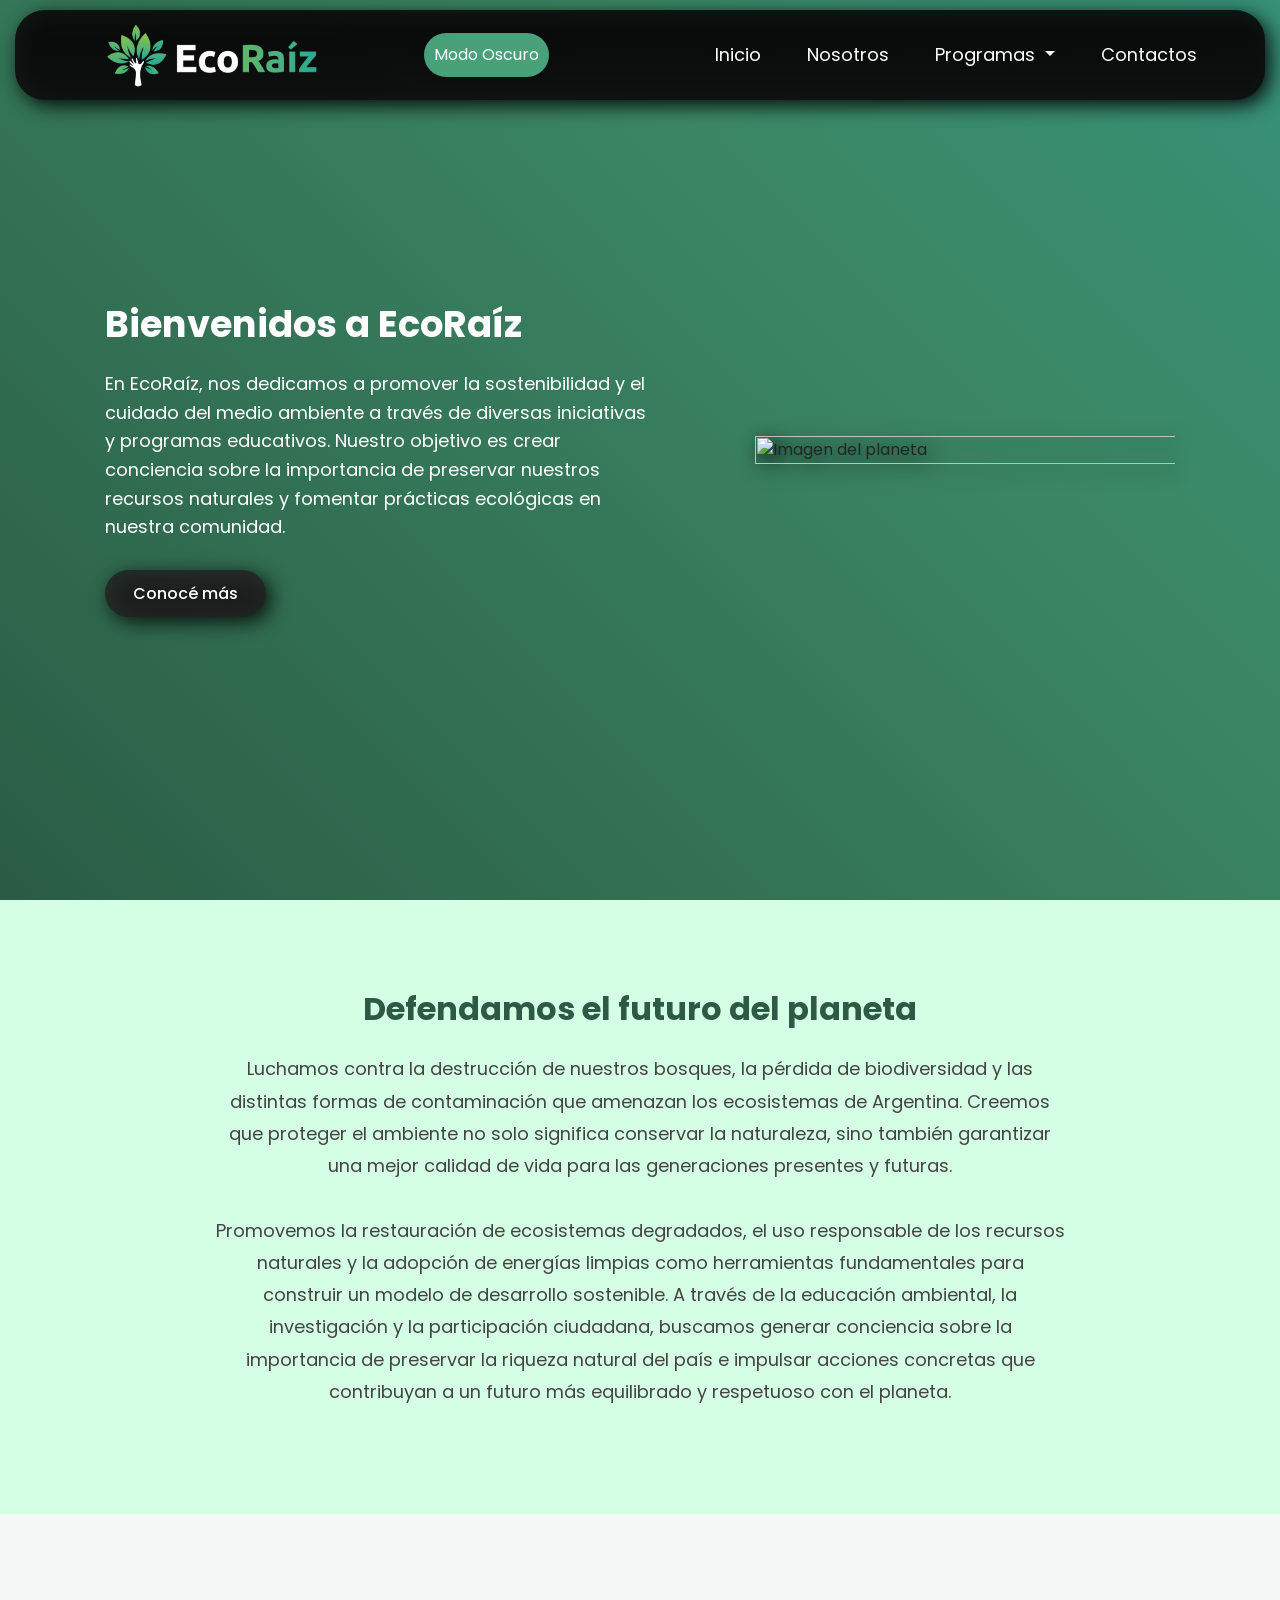
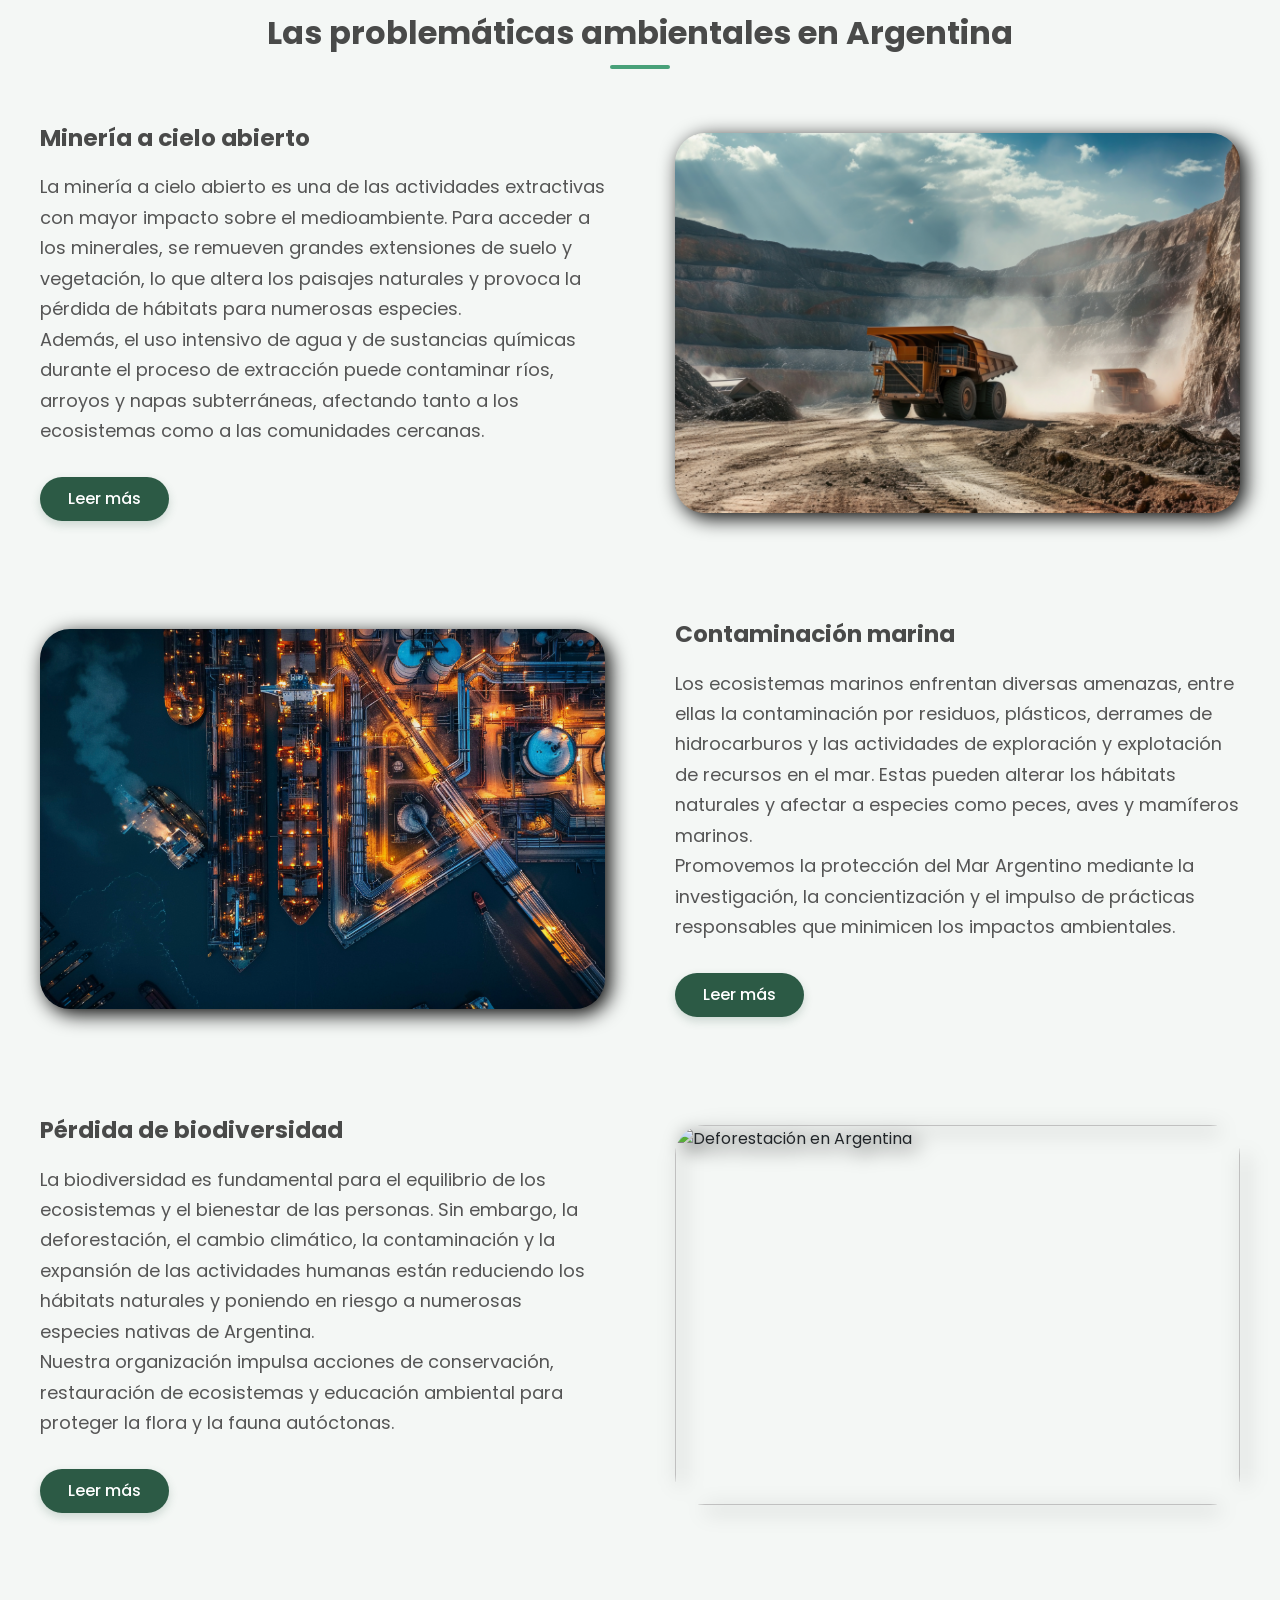
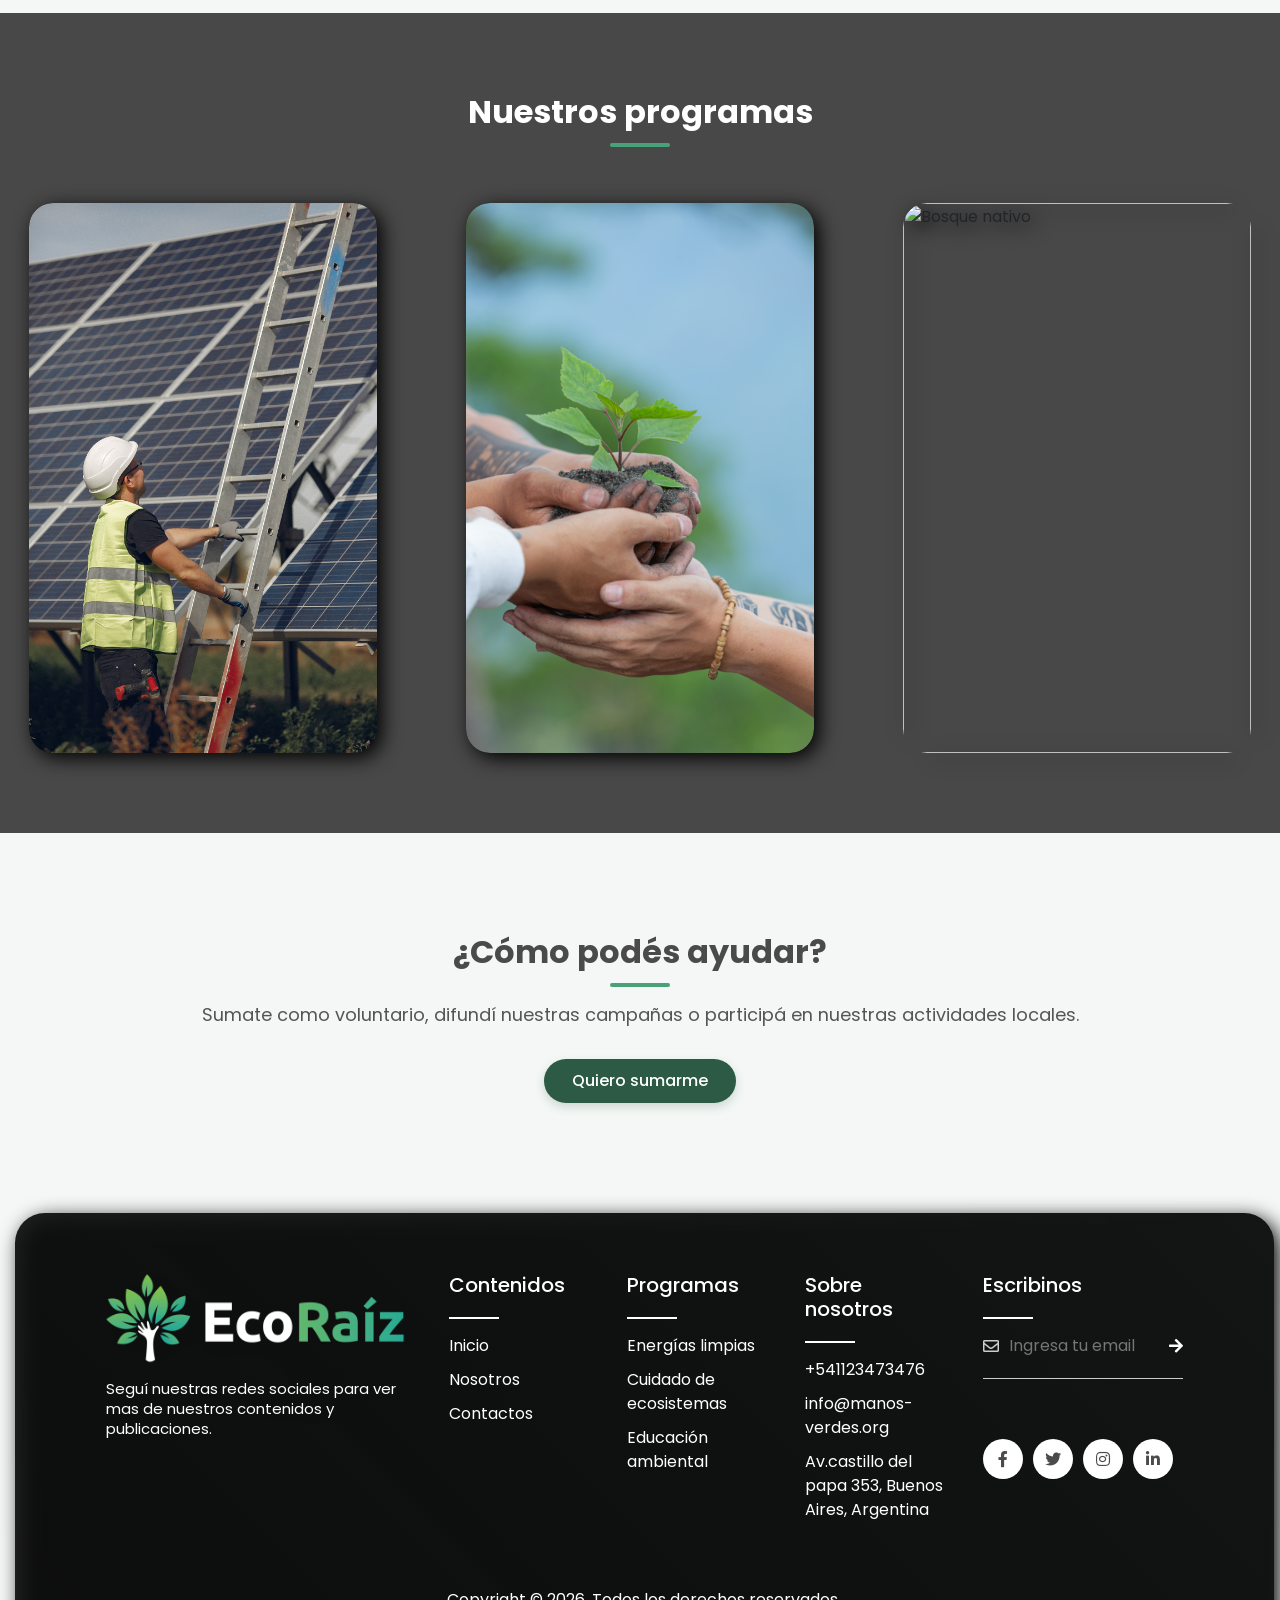
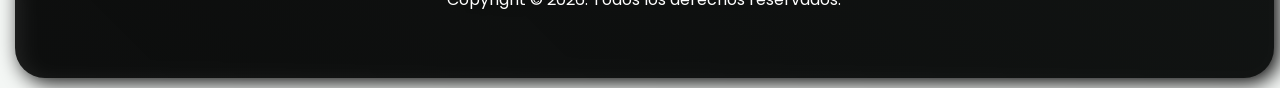
==== commit 5797e780: "agrego modo oscuro" ====
--- a/index.html
+++ b/index.html
@@ -79,7 +79,7 @@
 
             <!-- Sección problematicas -->
             <section id="Problemáticas" class="section-problems">
-                <h2 class="section-title">Las problemáticas ambientales en Argentina</h2>
+                <h2 class="section-title gris">Las problemáticas ambientales en Argentina</h2>
 
                 <article class="minera problems">
                     <div class="problem-content">
@@ -118,49 +118,53 @@
                 </article>
             </section>  
 
-            <!-- Sección programas -->
+            <!-- Sección programas con el formato de tarjetas flotantes -->
             <section id="Programas" class="section-programs-wrapper">
-                <h2 class="section-title">Nuestros programas</h2>
-                <div class="programs-container">
-                    <div class="program-card card-energia">
-                        <div class="card-inner">
-                            <div class="card-image-wrapper">
-                                <img src="img/programas/person-near-alternative-energy-plant.jpg" alt="Panel Solar" class="card-img">
-                            </div>
-                            <h3>Energías limpias</h3>
-                            <p>Fomentamos el uso e instalación de energías renovables para mitigar los efectos del cambio climático.</p>
-                            <a href="./programas.html" class="btn-card">Ver programa</a>
-                        </div>
-                    </div>
-
-                    <div class="program-card card-educacion">
-                        <div class="card-inner">
-                            <div class="card-image-wrapper">
-                            <img src="img/programas/sister-brother-watering-seeds-home.jpg" alt="Niños plantando" class="card-img">
-                            </div>
-                            <h3>Educación ambiental</h3>
-                            <p>Talleres y capacitaciones en escuelas y comunidades para adoptar hábitos sostenibles.</p>
-                            <a href="./Educacion-ambiental-programa.html" class="btn-card">Ver programa</a>
-                        </div>
-                    </div>
-
-                    <div class="program-card card-conservacion">
-                        <div class="card-inner">
-                            <div class="card-image-wrapper">
-                                <img src="img/programas/paisaje1.jpg" alt="Bosque nativo" class="card-img">
-                            </div>
-                            <h3>Conservación de ecosistemas</h3>
-                            <p>Proyectos de reforestación activa y preservación de reservas naturales nativas.</p>
-                            <a href="./conservacion-ecosistema-programa.html" class="btn-card">Ver programa</a>
-                        </div>
-                    </div>
-                </div>
+            <h2 class="section-title">Nuestros programas</h2>
+   
+            <div class="card__container">
+                <!-- Tarjeta 1: Energías limpias -->
+                <article class="card__article">
+                    <img src="img/programas/man-with-white-helmet-near-solar-panel.jpg" alt="Panel Solar" class="card__img">
+
+                    <div class="card__data">
+                        <span class="card__description">Mitigación</span>
+                        <h2 class="card__title">Energías limpias</h2>
+                        <p class="card__text">Fomentamos el uso e instalación de energías renovables para mitigar los efectos del cambio climático.</p>
+                        <a href="./programas.html" class="card__button">Ver programa</a>
+                    </div>
+                </article>
+
+                <!-- Tarjeta 2: Educación ambiental -->
+                <article class="card__article">
+                    <img src="img/programas/hands-trees-growing-seedlings.jpg" alt="Niños plantando" class="card__img">
+
+                    <div class="card__data">
+                        <span class="card__description">Capacitaciones</span>
+                        <h2 class="card__title">Educación ambiental</h2>
+                        <p class="card__text">Talleres y capacitaciones en escuelas y comunidades para adoptar hábitos sostenibles.</p>
+                        <a href="./Educacion-ambiental-programa.html" class="card__button">Ver programa</a>
+                    </div>
+                </article>
+
+                <!-- Tarjeta 3: Conservación de ecosistemas -->
+                <article class="card__article">
+                    <img src="img/programas/vertical-shot-moreno-glacier-santa-cruz-argentina.jpg" alt="Bosque nativo" class="card__img">
+
+                    <div class="card__data">
+                        <span class="card__description">Reforestación</span>
+                        <h2 class="card__title">Conservación de ecosistemas</h2>
+                        <p class="card__text">Proyectos de reforestación activa y preservación de reservas naturales nativas.</p>
+                    <a href="./conservacion-ecosistema-programa.html" class="card__button">Ver programa</a>
+                    </div>
+                </article>
+            </div>
             </section>
 
             <!-- Como ayudar -->
             <section id="ComoAyudar" class="section-help">
                 <div class="help-content">
-                    <h2>¿Cómo podés ayudar?</h2>
+                    <h2 class="section-title gris">¿Cómo podés ayudar?</h2>
                     <p>Sumate como voluntario, difundí nuestras campañas o participá en nuestras actividades locales.</p>
                     <a href="contactos.html" class="btn-problem">Quiero sumarme</a>
                 </div>
@@ -220,6 +224,7 @@
         </footer>
         <script src="./js/main.js"></script>
         <script src="https://cdn.jsdelivr.net/npm/bootstrap@5.3.3/dist/js/bootstrap.bundle.min.js"></script>
+        <script src="./JS/main.js"></script>  
     </body>
 </html>
 
--- a/CSS/estilos_css.css
+++ b/CSS/estilos_css.css
@@ -394,14 +394,20 @@
     }
 }
 
+.contact-hero{
+   background: linear-gradient(rgba(0, 0, 0, 0.6), rgba(0, 0, 0, 0.6)), url(../img/hero/vecteezy_ai-generated-curved-metallic-structures-with-dynamic_38814222.jpeg) no-repeat center center / cover;
+}
+
+.nosotros-hero{
+    background: linear-gradient(rgba(0, 0, 0, 0.6), rgba(0, 0, 0, 0.6)), url(../img/hero/colleagues-giving-fist-bump.jpg) no-repeat center center / cover;
+}
+
 /* =======================================================
-   HERO COMPARTIDO: IMAGEN DE FONDO + FILTRO CINEMÁTICO
+            HERO COMPARTIDO
    ======================================================= */
 .hero-inner-page {
     width: 100%;
     min-height: 40vh; /* Le damos un poquito más de altura para que luzca la foto */
-    background: url(../img/paisajes/vecteezy_jungle-and-mountains-natural-background_28621316.jpg); 
-    background-size: cover;
     background-attachment: fixed; /* Esto aplica un efecto parallax sutil al scrollear (opcional) */
     display: flex;
     justify-content: center;
@@ -417,9 +423,9 @@
     text-align: center;
 }
 
-/* Título con texto degradado metalizado */
+/* Título */
 .hero-inner-page .inner-title-gradient {
-    font-size: calc(var(--font-size-xxl) * 0.9);
+    font-size: var(--font-size-xxl);
     font-weight: var(--font-wight-bold);
     color: var(--blanco);
     margin-bottom: 16px;
@@ -497,7 +503,7 @@
    SECCIÓN DE ACCIÓN (Contenido centrado y elegante)
    ======================================================= */
 .section-middle {
-    background-color: #f4f7f5; /* Un fondo blanco-verdoso ecológico muy sutil */
+    background-color: #d5ffe5; /* Un fondo blanco-verdoso ecológico muy sutil */
     padding: 90px 20px;
     display: flex;
     justify-content: center;
@@ -614,131 +620,467 @@
     }
 }
 
+/*=============== SECCIÓN PROGRAMAS (VERTICAL / RESPONSIVE EN TODO DISPOSITIVO) ===============*/
+.section-programs-wrapper {
+  display: grid;
+  place-items: center;
+  margin-inline: 1.5rem;
+  padding-block: 5rem;
+  background-color: var(--gris-oscuro);
+  margin: 0;
+}
+
+.section-title {
+  font-size: var(--font-size-xl, 2rem);
+  color: var(--blanco);
+  margin-bottom: 3.5rem;
+  text-align: center;
+  font-weight: 700;
+}
+
+.card__container {
+  display: grid;
+  /* Escritorio: 3 columnas. En pantallas medianas pasa a 2 y en celulares a 1 sola de forma automática */
+  grid-template-columns: repeat(auto-fit, minmax(290px, 1fr));
+  gap: 4rem 2rem;
+  width: 100%;
+  max-width: var(--site-max-width, 1120px);
+  justify-content: center;
+  filter: drop-shadow(5px 5px 10px black);
+}
+
+.card__article {
+  position: relative;
+  overflow: hidden; /* Esconde el texto inicialmente */
+  justify-self: center;
+  width: 100%;
+  max-width: 348px;
+  border-radius: 1.5rem;
+}
+
+/* Imagen en formato vertical (Portrait) constante en cualquier resolución */
+.card__img {
+  width: 100%;
+  height: 550px; /* Alto vertical optimizado */
+  object-fit: cover;
+  border-radius: 1.5rem;
+  transition: transform .4s ease;
+}
+
+/* Caja de datos flotante inteligente (Usa porcentajes, no valores fijos) */
+.card__data {
+  width: calc(100% - 3rem);
+  background-color: var(--container-color, #fff);
+  padding: 1.5rem;
+  box-shadow: 0 8px 24px hsla(0, 0%, 0%, .15);
+  border-radius: 1rem;
+  position: absolute;
+  bottom: 1.5rem; /* Se posiciona con respecto al fondo de la tarjeta */
+  left: 0;
+  right: 0;
+  margin-inline: auto;
+  opacity: 0;
+  /* La empujamos hacia abajo un 70% de su propia altura para ocultarla de forma elástica */
+  transform: translateY(70%); 
+  transition: transform .5s cubic-bezier(0.25, 1, 0.5, 1), opacity .4s ease;
+}
+
+.card__description {
+  display: block;
+  font-size: var(--small-font-size, .813rem);
+  color: var(--verde-3, #20ca9a);
+  font-weight: 500;
+  margin-bottom: .25rem;
+}
+
+.card__title {
+  font-size: var(--h2-font-size, 1.25rem);
+  font-weight: 600;
+  color: var(--title-color, hsl(0, 0%, 15%));
+  margin-bottom: .5rem;
+}
+
+.card__text {
+  font-size: var(--small-font-size, .813rem);
+  color: var(--text-color, hsl(0, 0%, 35%));
+  margin-bottom: 1rem;
+  line-height: 1.4;
+}
+
+.card__button {
+  display: inline-block;
+  text-decoration: none;
+  font-size: var(--small-font-size, .813rem);
+  font-weight: 500;
+  color: var(--verde-2, #3a7d5c);
+  transition: color .3s;
+}
+
+.card__button:hover {
+  text-decoration: underline;
+  color: var(--verde-1, #2c5a45);
+}
+
+/*=============== INTERACCIONES HOVER (MÉTODO ULTRA RESPONSIVE) ===============*/
+
+/* Al pasar el mouse, permitimos que la caja sobresalga de la tarjeta si es necesario */
+.card__article:hover {
+  overflow: initial;
+}
+
+/* Al sacar el mouse, esperamos que baje la tarjeta antes de ocultar el overflow */
+.card__article:not(:hover) {
+  transition-delay: .3s;
+  overflow: hidden;
+}
+
+/* Efecto hover sobre la data: sube limpiamente a su posición natural */
+.card__article:hover .card__data {
+  opacity: 1;
+  transform: translateY(0); /* Sube exactamente lo necesario sin importar cuántas líneas tenga el texto */
+}
+
+/* Ligero zoom a la foto vertical de fondo para darle vida */
+.card__article:hover .card__img {
+  transform: scale(1.03);
+}
+
+/*=============== DETALLES EXCLUSIVOS MÓVIL ===============*/
+@media screen and (max-width: 768px) {
+  .section-programs-wrapper {
+    padding-block: 3rem;
+  }
+  .card__container {
+    grid-template-columns: 1fr; /* Una sola columna: se apilan verticalmente perfectas */
+    gap: 5rem 0; /* Espaciado saludable entre tarjetas apiladas */
+  }
+  .card__article {
+    max-width: 100%; /* Aprovecha bien el ancho del celular */
+  }
+}
+
+@media screen and (max-width: 340px) {
+  .section-programs-wrapper { margin-inline: 1rem; }
+  .card__data { padding: 1.2rem 1rem; width: calc(100% - 2rem); }
+  .card__img { height: 380px; } /* Un toque más bajas en pantallas diminutas */
+}
+
 /* =======================================================
-   SECCIÓN PROGRAMAS (Cards en Fila, Fondos de Color y Bordes de Gradiente)
+   NUEVA SECCIÓN: LÍNEA DE TIEMPO VERTICAL (TIMELINE)
    ======================================================= */
-.section-programs-wrapper {
-    background-color: #f4f7f5; /* Mantiene el fondo grisáceo general de tu main */
-    padding: 100px 40px;
-}
-
-.programs-container {
-    max-width: var(--site-max-width);
-    margin: 0 auto;
+.timeline-section {
+    padding: 80px 20px;
+    background-color: #fdfdfd;
+}
+
+.timeline-container {
+    position: relative;
+    max-width: 1000px;
+    margin: 50px auto 0 auto;
+    filter: drop-shadow(5px 5px 10px black);
+}
+
+/* La línea central vertical */
+.timeline-container::after {
+    content: '';
+    position: absolute;
+    width: 4px;
+    background-color: var(--verde-1);
+    top: 0;
+    bottom: 0;
+    left: 50%;
+    margin-left: -2px;
+}
+
+/* Contenedores de los hitos */
+.timeline-item {
+    padding: 10px 40px;
+    position: relative;
+    background-color: inherit;
+    width: 50%;
+    box-sizing: border-box;
+    margin-bottom: 30px;
+}
+
+/* Los puntos en la línea central */
+.timeline-dot {
+    position: absolute;
+    width: 20px;
+    height: 20px;
+    right: -10px;
+    background-color: #ffffff;
+    border: 4px solid var(--verde-2);
+    top: 15px;
+    border-radius: 50%;
+    z-index: 1;
+    transition: background-color 0.3s ease;
+}
+
+/* Posicionamiento Izquierda y Derecha */
+.timeline-left {
+    left: 0;
+    text-align: right;
+}
+
+.timeline-right {
+    left: 50%;
+    text-align: left;
+}
+
+/* Corregir los puntos para los bloques de la derecha */
+.timeline-right .timeline-dot {
+    left: -10px;
+}
+
+/* Los bloques con las fechas flotantes */
+.timeline-date {
+    font-size: var(--font-size-xl);
+    font-weight: var(--font-weight-bold);
+    color: var(--verde-2);
+    margin-bottom: 8px;
+}
+
+/* Caja de contenido interno */
+.timeline-content {
+    padding: 25px;
+    background: #ffffff;
+    border-radius: 12px;
+    box-shadow: 0 4px 20px rgba(0, 0, 0, 0.05);
+    border-top: 4px solid var(--verde-1);
+    transition: transform 0.3s ease, box-shadow 0.3s ease;
+}
+
+.timeline-content h3 {
+    font-size: var(--font-size-m);
+    color: var(--verde-2);
+    margin-bottom: 10px;
+}
+
+.timeline-content p {
+    font-size: var(--font-size-s);
+    color: #666;
+    line-height: 1.6;
+}
+
+/* Espacio controlado para las futuras fotos de la línea de tiempo */
+.timeline-img-placeholder {
+    margin-top: 15px;
+    border-radius: 8px;
+    overflow: hidden;
+    max-height: 180px;
+}
+
+.timeline-img-placeholder img {
+    width: 100%;
+    height: 100%;
+    object-fit: cover;
+}
+
+/* Efectos Hover Interactivos */
+.timeline-item:hover .timeline-content {
+    transform: translateY(-5px);
+    box-shadow: 0 10px 25px rgba(44, 90, 69, 0.15);
+}
+
+.timeline-item:hover .timeline-dot {
+    background-color: var(--verde-3);
+}
+
+/* RESPONSIVE: Transforma la línea de tiempo a una sola columna en celulares */
+@media screen and (max-width: 768px) {
+    .timeline-container::after {
+        left: 31px;
+    }
+    
+    .timeline-item {
+        width: 100%;
+        padding-left: 70px;
+        padding-right: 20px;
+        text-align: left;
+    }
+    
+    .timeline-left {
+        left: 0;
+    }
+    
+    .timeline-right {
+        left: 0;
+    }
+    
+    .timeline-dot {
+        left: 21px !important;
+        right: auto;
+    }
+}
+
+/* =======================================================
+   NUEVA SECCIÓN: TARJETAS DE PILARES (MODERN GRID CARDS)
+   ======================================================= */
+.gris{
+    color: var(--gris-oscuro);
+}
+
+.pilares-section {
+    padding: 80px 20px;
+    background-color: #d5ffe5;
+    margin-bottom: 50px;
+}
+
+.pilares-grid {
     display: grid;
-    /* Fuerza a que los 3 elementos estén en la misma fila en escritorio */
-    grid-template-columns: repeat(3, 1fr); 
+    grid-template-columns: repeat(auto-fit, minmax(300px, 1fr));
     gap: 30px;
-}
-
-/* Estructura base de la tarjeta (crea el efecto de borde con degradado) */
-.program-card {
+    max-width: 1100px;
+    margin: 50px auto 0 auto;
+}
+
+.pilar-card {
     position: relative;
-    border-radius: var(--border-radius-m); 
-    padding: 5px; /* Aumentado a 5px para que el borde sea bien notorio */
-    
-    /* Degradado de súper contraste: Verde brillante, Turquesa eléctrico y Blanco destello */
-    background: linear-gradient(45deg, #20ca9a, #27b7be, #076d48, #138967); 
-    background-size: 300% 300%; 
-    
-    /* Animación continua */
-    animation: color 1.5s ease-in-out infinite; /* Un poco más rápida (8s) para que se note el movimiento */
-    transition: transform 0.4s cubic-bezier(0.175, 0.885, 0.32, 1.275), box-shadow 0.4s ease;
-}
-
-/* Efecto hover: el borde se mueve ligeramente y la tarjeta sube */
-.program-card:hover {
-    transform: translateY(-12px); 
-    animation: color 3s linear infinite; /* En hover gira rápido y continuo */
-    
-    /* Un destello de neón que calca los colores del borde */
-    box-shadow: 0 0 25px rgba(39, 183, 190, 0.6), 0 0 50px rgba(32, 202, 154, 0.3); 
-}
-
-/* Contenedor interno: Define el color de fondo de cada tarjeta (No blanco) */
-.card-inner {
+    background: #ffffff;
+    padding: 40px 30px;
+    border-radius: 16px;
+    overflow: hidden;
+    box-shadow: 0 6px 15px rgba(0, 0, 0, 0.03);
+    transition: all 0.4s cubic-bezier(0.165, 0.84, 0.44, 1);
+    z-index: 1;
+    filter: drop-shadow(5px 5px 10px black);
+}
+
+/* Decoración superior con tu color de acento brillante */
+.pilar-card::before {
+    content: '';
+    position: absolute;
+    top: 0;
+    left: 0;
+    width: 100%;
+    height: 6px;
+    background: linear-gradient(90deg, var(--verde-1), var(--verde-3));
+}
+
+/* Badge numérico elegante */
+.pilar-badge {
+    position: absolute;
+    top: 25px;
+    right: 25px;
+    font-size: var(--font-size-s);
+    font-weight: var(--font-weight-bold);
+    color: var(--verde-1);
+    opacity: 0.7;
+}
+
+/* Icono redondo contenedor */
+.pilar-icon {
+    display: flex;
+    align-items: center;
+    justify-content: center;
+    width: 55px;
+    height: 55px;
+    border-radius: 12px;
+    background-color: rgba(72, 161, 121, 0.1);
+    color: var(--verde-2);
+    margin-bottom: 25px;
+    transition: all 0.3s ease;
+}
+
+.pilar-card h3 {
+    font-size: var(--font-size-m);
+    color: var(--verde-2);
+    margin-bottom: 15px;
+}
+
+.pilar-card p {
+    font-size: var(--font-size-s);
+    color: #555;
+    line-height: 1.6;
+    position: relative;
+    z-index: 2;
+}
+
+/* Capa de imagen oculta que se revela con transiciones finas */
+.pilar-bg-image {
+    position: absolute;
+    top: 0;
+    left: 0;
+    width: 100%;
     height: 100%;
-    border-radius: calc(var(--border-radius-m) - 5px); /* Ajuste perfecto al nuevo grosor */
-    padding: 35px 25px;
-    display: flex;
-    flex-direction: column;
-    align-items: center;
-    text-align: center;
-    justify-content: space-between;
-}
-
-/* Colores personalizados combinables y únicos para cada tarjeta */
-.card-inner {
-    background-color: #1b1c1b; /* Negro con un toque de verde pino */
-    filter: drop-shadow(5px 5px 10px black);
-}
-
-
-/* Diseño de las Imágenes dentro de las Cards */
-.card-image-wrapper {
-    width: 100%;
-    height: 180px;
-    overflow: hidden;
-    border-radius: var(--border-radius-s); /* Esquinas suavizadas para la foto */
-    margin-bottom: 20px;
-    box-shadow: 0 8px 15px rgba(0, 0, 0, 0.3);
-}
-
-.card-img {
+    z-index: -1;
+    opacity: 0;
+    transform: scale(1.05);
+    transition: all 0.4s ease;
+}
+
+.pilar-bg-image::after {
+    content: '';
+    position: absolute;
     width: 100%;
     height: 100%;
-    object-fit: cover; /* Ajusta la foto sin deformarla */
-    transition: transform 0.4s ease;
-}
-
-.program-card:hover .card-img {
-    transform: scale(1.08); /* Pequeño zoom en la foto al pasar el mouse */
-}
-
-/* Textos dentro de las tarjetas */
-.program-card h3 {
-    font-size: var(--font-size-m);
-    color: var(--blanco); /* Forzado a blanco para contrastar con los fondos oscuros */
-    margin-bottom: 12px;
-    font-weight: var(--font-wight-semibold);
-}
-
-.program-card p {
-    font-size: var(--font-size-s);
-    color: #cedad4; /* Gris claro/verdoso suave para lectura descansada */
-    line-height: 1.6;
-    margin-bottom: 25px;
-}
-
-/* Botones adaptados al estilo oscuro */
-.btn-card {
-    display: inline-block;
-    padding: 10px 24px;
-    border: 2px solid var(--verde-3);
-    color: var(--verde-3);
-    text-decoration: none;
-    border-radius: var(--border-radius-m);
-    font-weight: var(--font-wight-medium);
-    transition: all 0.3s ease;
-}
-
-.btn-card:hover {
+    background: linear-gradient(to top, rgba(44, 90, 69, 0.95), rgba(44, 90, 69, 0.8));
+    top: 0;
+    left: 0;
+}
+
+.pilar-bg-image img {
+    width: 100%;
+    height: 100%;
+    object-fit: cover;
+}
+
+/* COMPORTAMIENTO INTERACTIVO HOVER */
+.pilar-card:hover {
+    transform: translateY(-8px);
+    box-shadow: 0 15px 35px rgba(44, 90, 69, 0.2);
+}
+
+/* Cuando pases el mouse, cambiamos las propiedades de los textos para legibilidad sobre foto */
+.pilar-card:hover h3, 
+.pilar-card:hover p,
+.pilar-card:hover .pilar-badge {
+    color: #ffffff;
+    opacity: 1;
+}
+
+.pilar-card:hover .pilar-icon {
     background-color: var(--verde-3);
-    color: var(--negro);
-    text-decoration: none;
-    box-shadow: 0 0 15px var(--verde-3);
-}
-
-/* =======================================================
-   OPTIMIZACIÓN RESPONSIVE
-   ======================================================= */
-@media (max-width: 992px) {
-    .programs-container {
-        /* En tablets se ponen de a 2 o 1 columna automáticamente si no entran */
-        grid-template-columns: repeat(auto-fit, minmax(280px, 1fr));
-        gap: 25px;
-    }
-}
+    color: var(--verde-2);
+    transform: rotate(-5deg) scale(1.05);
+}
+
+/* Mostramos la imagen de fondo de manera fluida */
+.pilar-card:hover .pilar-bg-image {
+    opacity: 1;
+    transform: scale(1);
+}
+/*=============== AGREGADOS EXCLUSIVOS PARA LA SECCIÓN EQUIPO ===============*/
+
+/* Contenedor de las redes sociales */
+.card__socials {
+  display: flex;
+  gap: 1rem;
+  margin-top: 0.75rem;
+  border-top: 1px solid #e2e8f0; /* Una línea sutil divisoria arriba de los links */
+  padding-top: 0.75rem;
+}
+
+/* Estilo para los links de GitHub y LinkedIn */
+.social-link {
+  font-size: var(--small-font-size, .813rem);
+  text-decoration: none;
+  font-weight: 600;
+  color: var(--verde-2, #3a7d5c);
+  transition: color 0.3s ease;
+}
+
+.social-link:hover {
+  color: var(--verde-3, #20ca9a); /* Brilla con tu color destacado al pasar el mouse */
+  text-decoration: underline;
+}
+
+/* Ajuste opcional por si el nombre de la persona queda muy grande */
+.user-name {
+  font-size: 1.15rem;
+  margin-bottom: 0.25rem;
+}
+
 /* =======================================================
    SECCIÓN COMO AYUDAR (Cierre antes del footer)
    ======================================================= */
@@ -859,8 +1201,7 @@
 
 /* Botón de envío que hereda el estilo EcoRaíz */
 .btn-submit-form {
-    width: 40%;
-    margin-left: 30%;
+    width: 100%;
     padding: 15px;
     background-color: var(--verde-2);
     color: var(--blanco);
@@ -1165,4 +1506,8 @@
 .footer-col-3 ul, .footer-col-4 ul {
     padding-left: 0;
     margin-left: 0;
-}+}
+
+
+
+
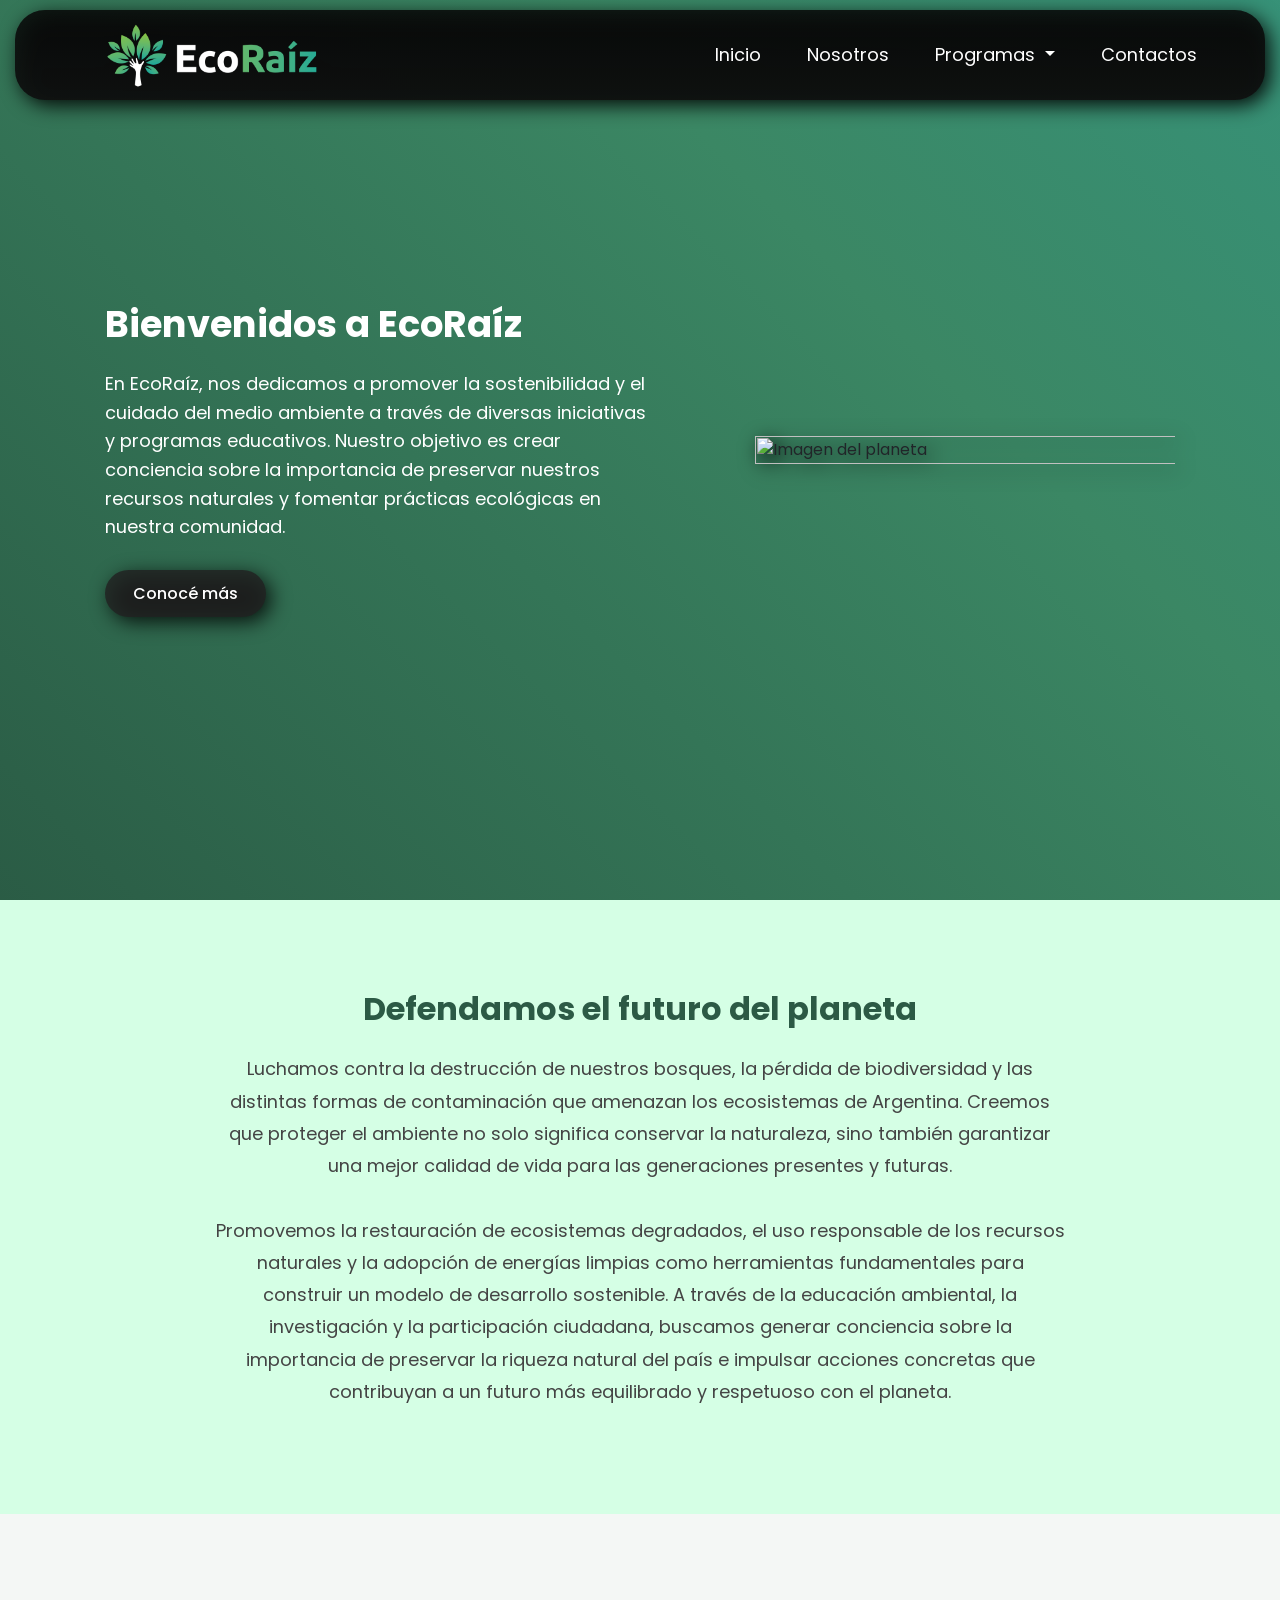
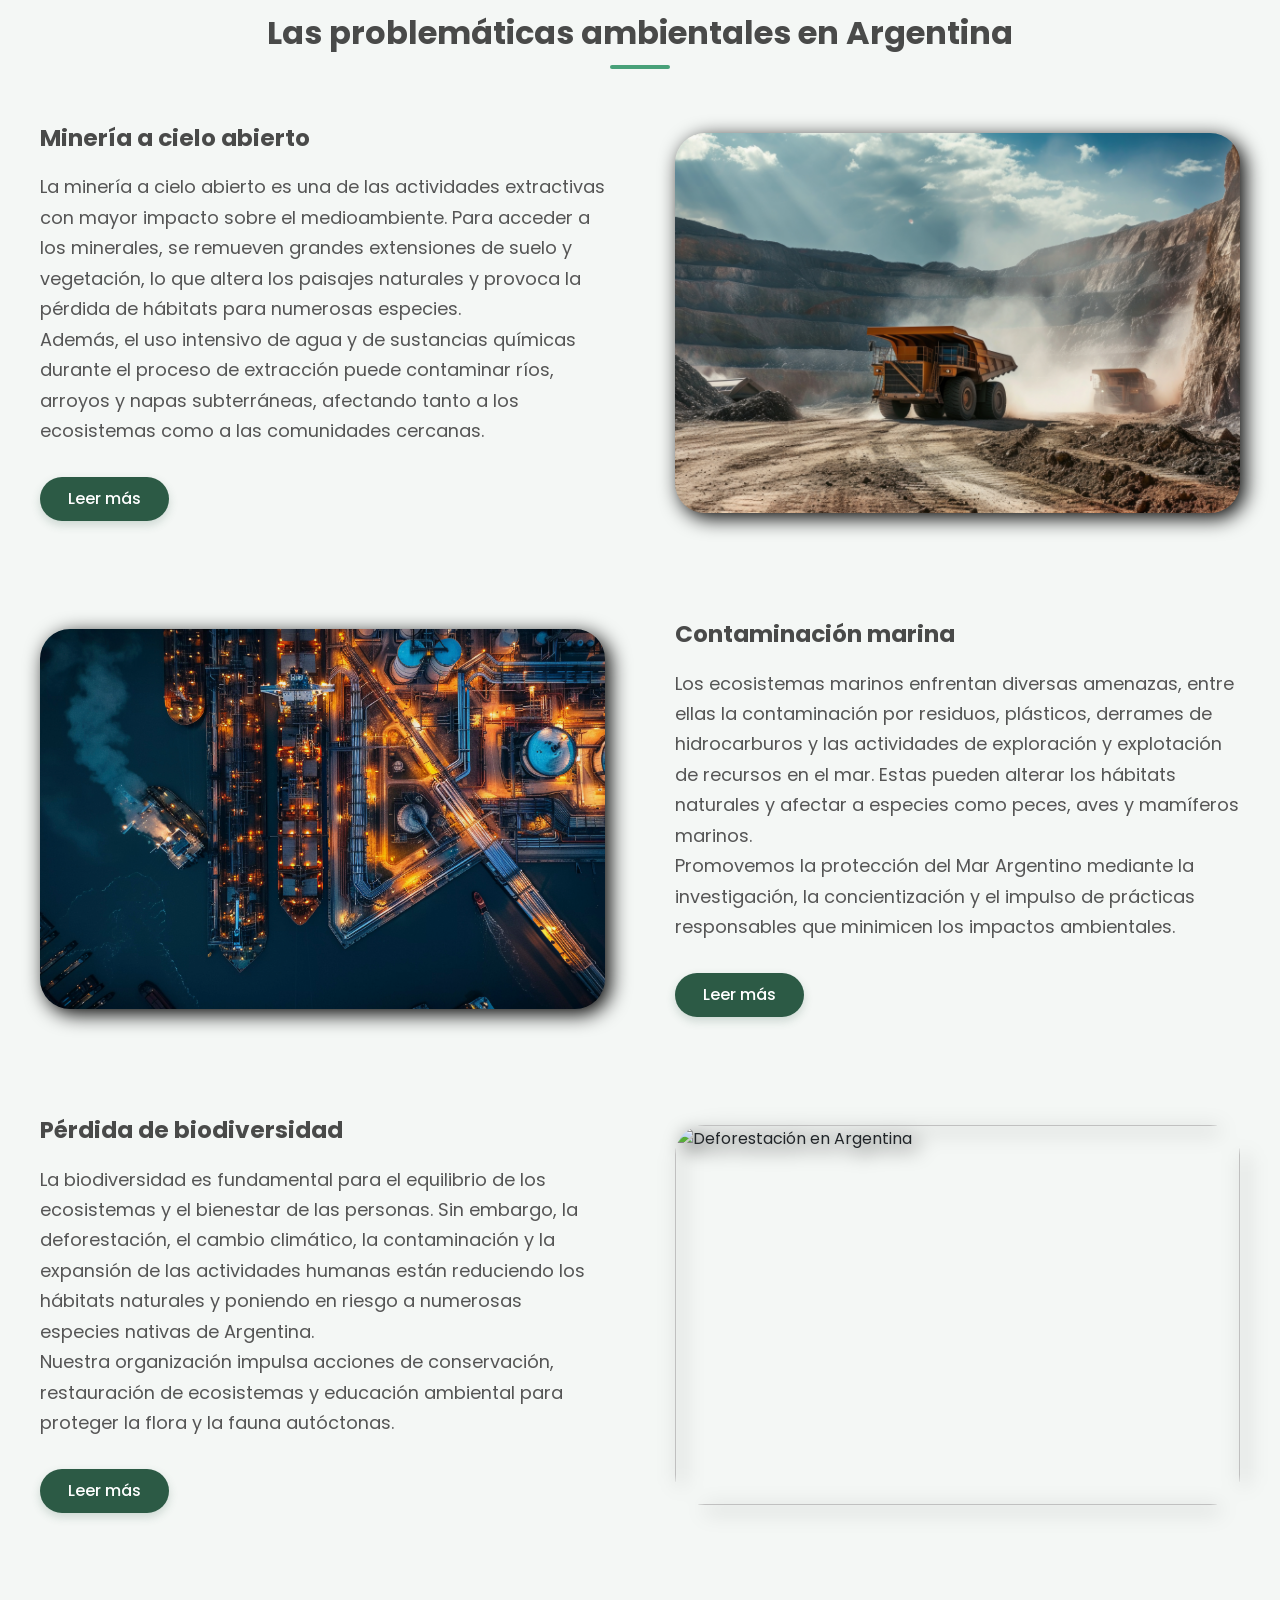
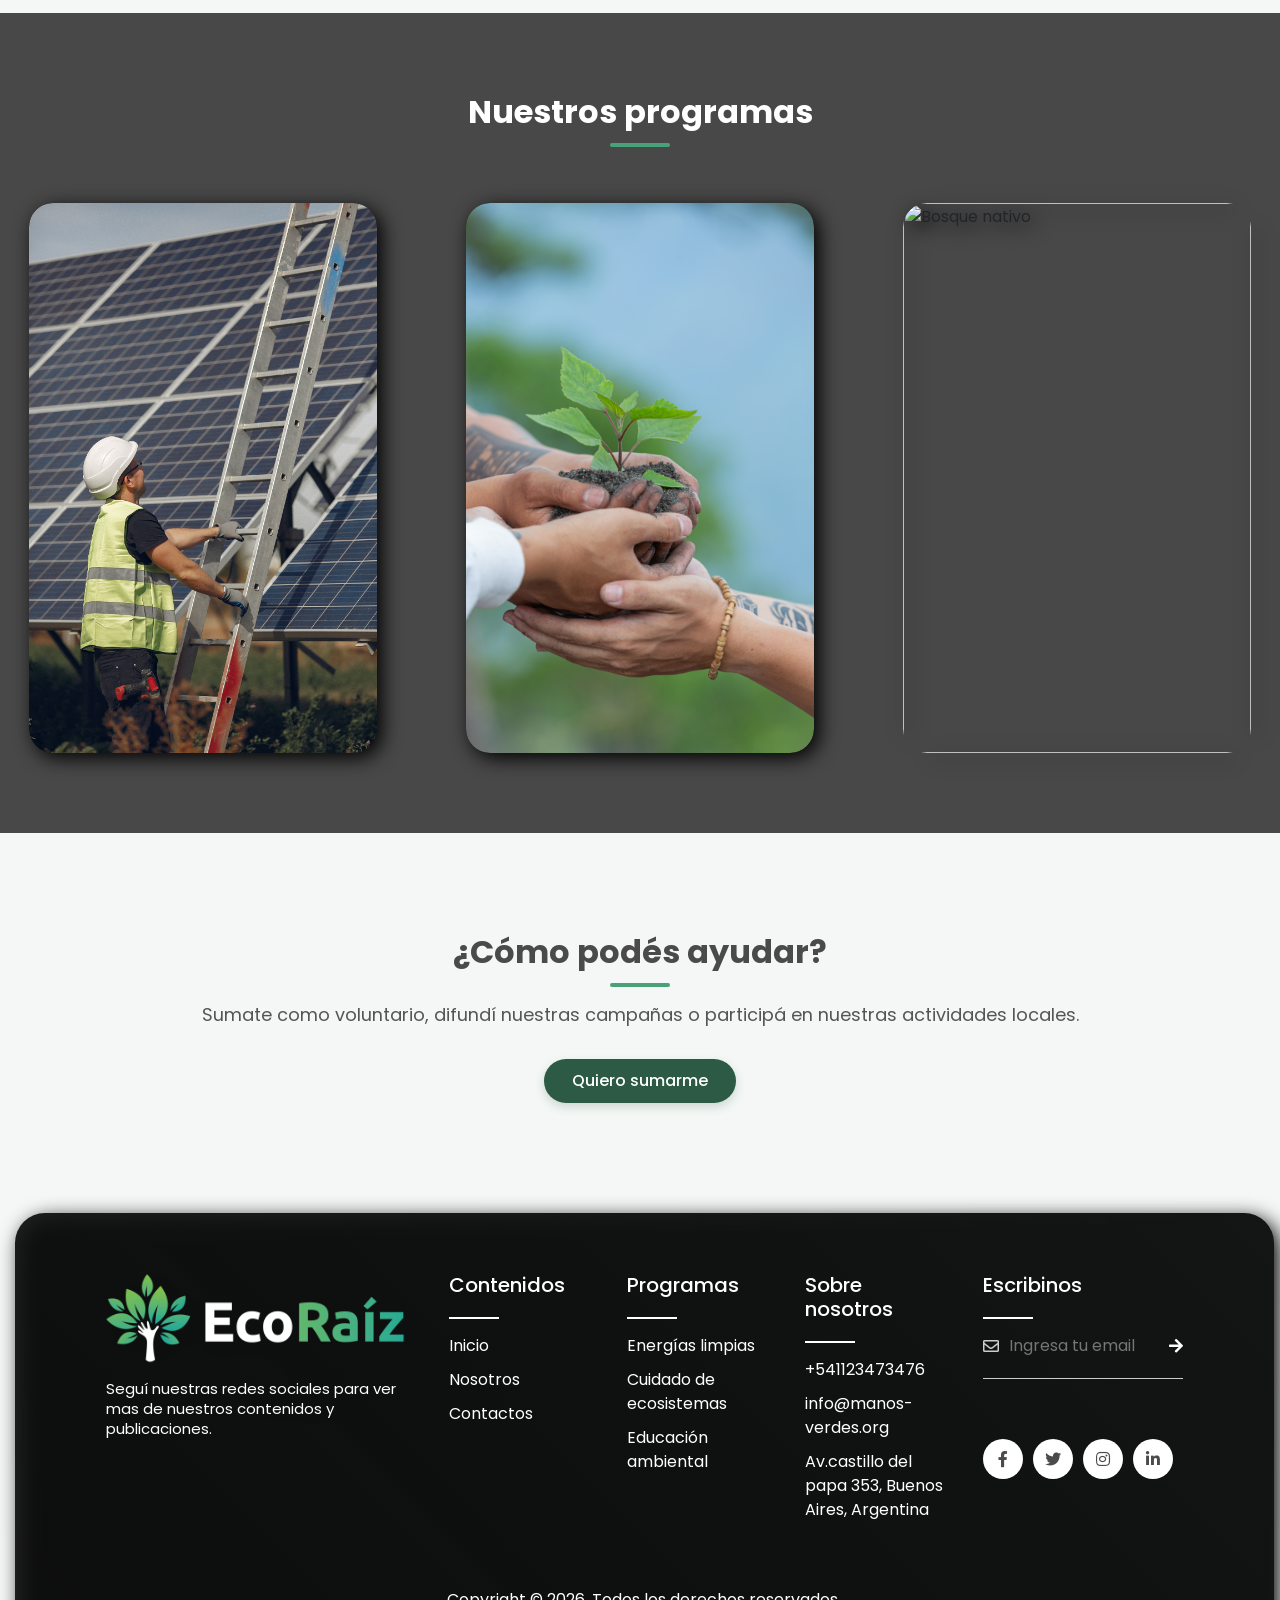
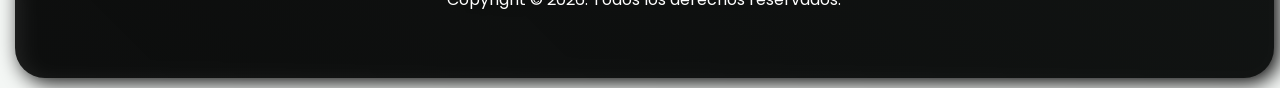
==== commit d28810ed: "nuevas imagenes subidas" ====
--- a/index.html
+++ b/index.html
@@ -24,10 +24,6 @@
                 <i class="fas fa-bars"></i>
             </button>
 
-            <button id="dark-mode" class="btn-dark-mode">
-                Modo Oscuro
-            </button>
-
             <nav class="main-nav collapse d-md-flex" id="navbarNav">
                 <ul class="main-nav-list">
                     <li class="main-nav-item"><a class="main-nav-link" href="index.html">Inicio</a></li>
--- a/CSS/estilos_css.css
+++ b/CSS/estilos_css.css
@@ -394,13 +394,6 @@
     }
 }
 
-.contact-hero{
-   background: linear-gradient(rgba(0, 0, 0, 0.6), rgba(0, 0, 0, 0.6)), url(../img/hero/vecteezy_ai-generated-curved-metallic-structures-with-dynamic_38814222.jpeg) no-repeat center center / cover;
-}
-
-.nosotros-hero{
-    background: linear-gradient(rgba(0, 0, 0, 0.6), rgba(0, 0, 0, 0.6)), url(../img/hero/colleagues-giving-fist-bump.jpg) no-repeat center center / cover;
-}
 
 /* =======================================================
             HERO COMPARTIDO
@@ -408,7 +401,6 @@
 .hero-inner-page {
     width: 100%;
     min-height: 40vh; /* Le damos un poquito más de altura para que luzca la foto */
-    background-attachment: fixed; /* Esto aplica un efecto parallax sutil al scrollear (opcional) */
     display: flex;
     justify-content: center;
     align-items: center;
@@ -477,6 +469,25 @@
     background-color: #f4f7f5;
 }
 
+.contact-hero{
+   background: linear-gradient(rgba(0, 0, 0, 0.6), rgba(0, 0, 0, 0.6)), url(../img/hero/vecteezy_ai-generated-curved-metallic-structures-with-dynamic_38814222.jpeg) no-repeat center center / cover;
+}
+
+.nosotros-hero{
+    background: linear-gradient(rgba(0, 0, 0, 0.6), rgba(0, 0, 0, 0.6)), url(../img/hero/colleagues-giving-fist-bump.jpg) no-repeat center center / cover;
+}
+
+.energias-hero{
+    background: linear-gradient(rgba(0, 0, 0, 0.6), rgba(0, 0, 0, 0.6)), url(../img/hero/wind-turbines-field-wind-power-station-evening-sky.jpg) no-repeat center center / cover;
+}
+
+.conservacion-hero {
+                background: linear-gradient(rgba(0, 0, 0, 0.65), rgba(0, 0, 0, 0.65)), url(../img/hero/vecteezy_jungle-and-mountains-natural-background_28621316.jpg) no-repeat center center / cover;
+}
+
+.educacion-hero {
+                background: linear-gradient(rgba(0, 0, 0, 0.65), rgba(0, 0, 0, 0.65)), url(../img/hero/view-diverse-adolescents-practicing-health-wellness-activities-themselves-their-community.jpg) no-repeat center center / cover;
+}
 
 /* =======================================================
    REGLAS GENERALES COMPARTIDAS
